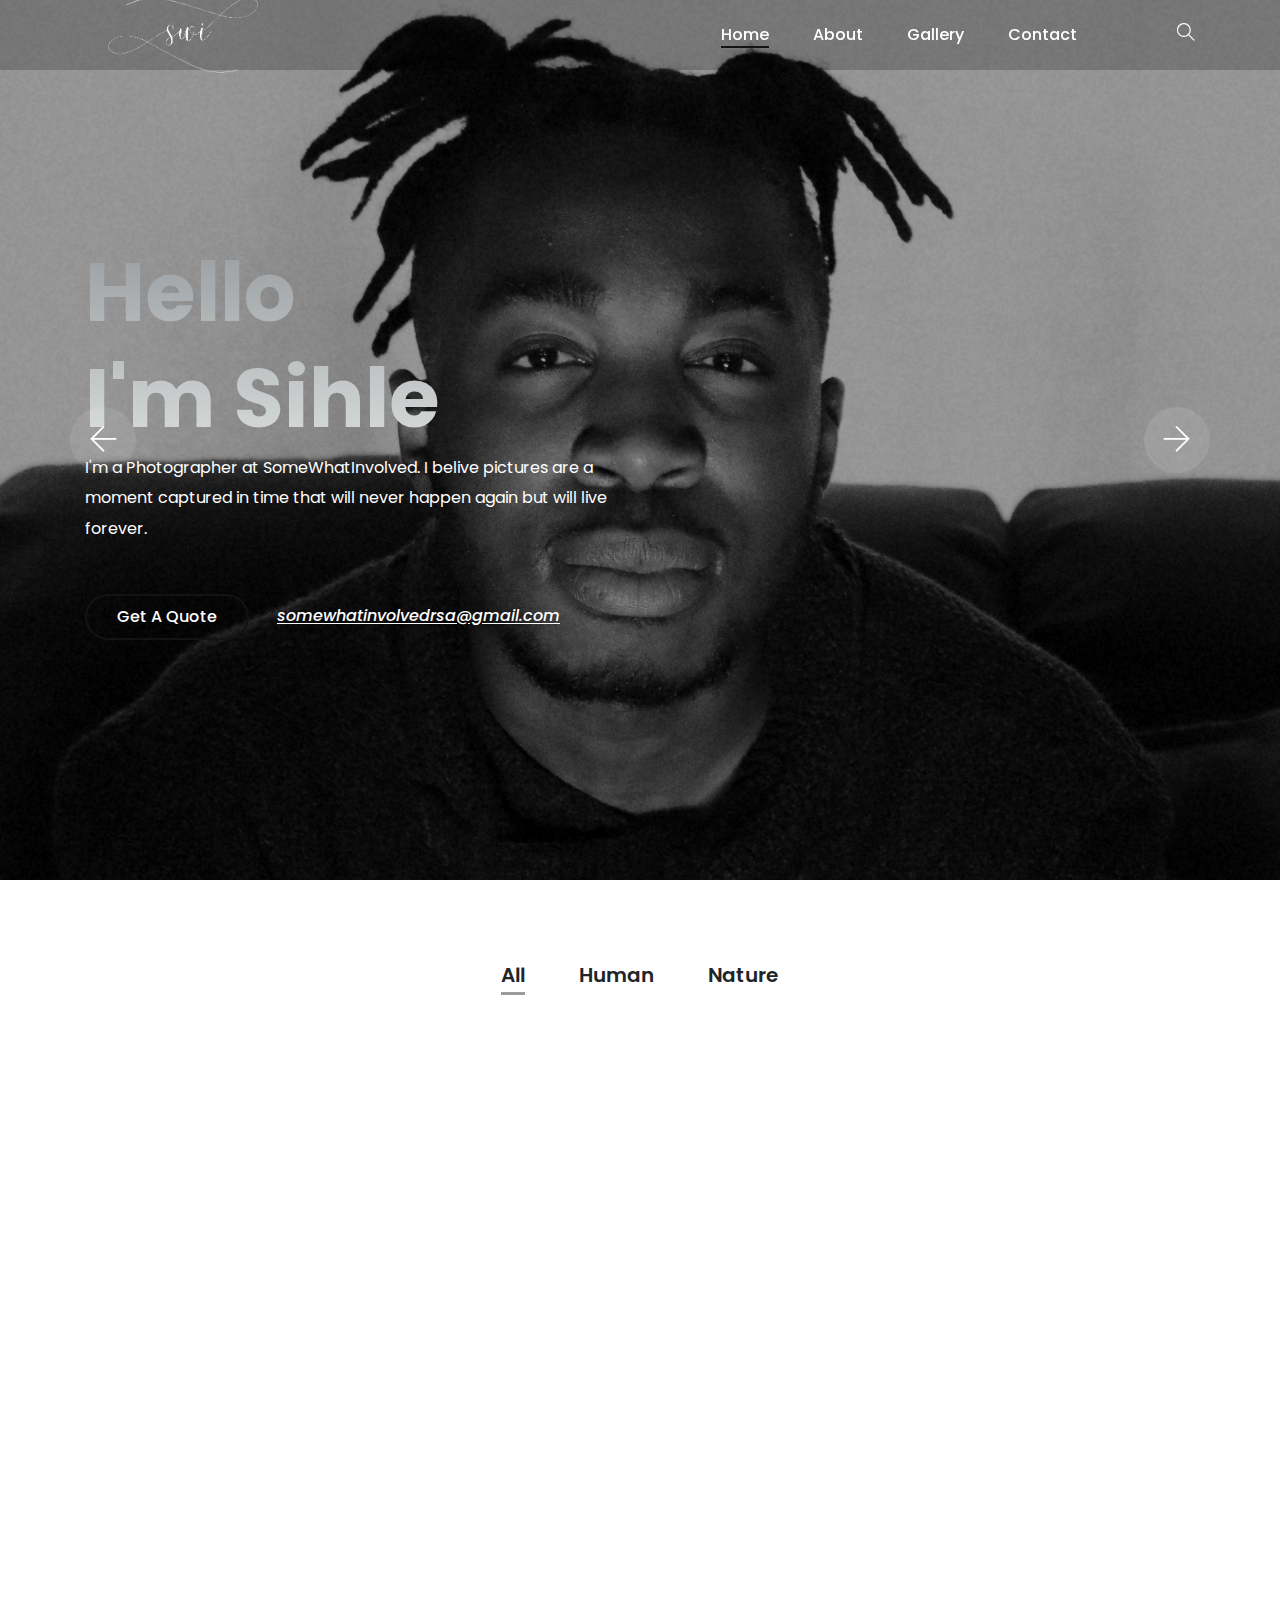
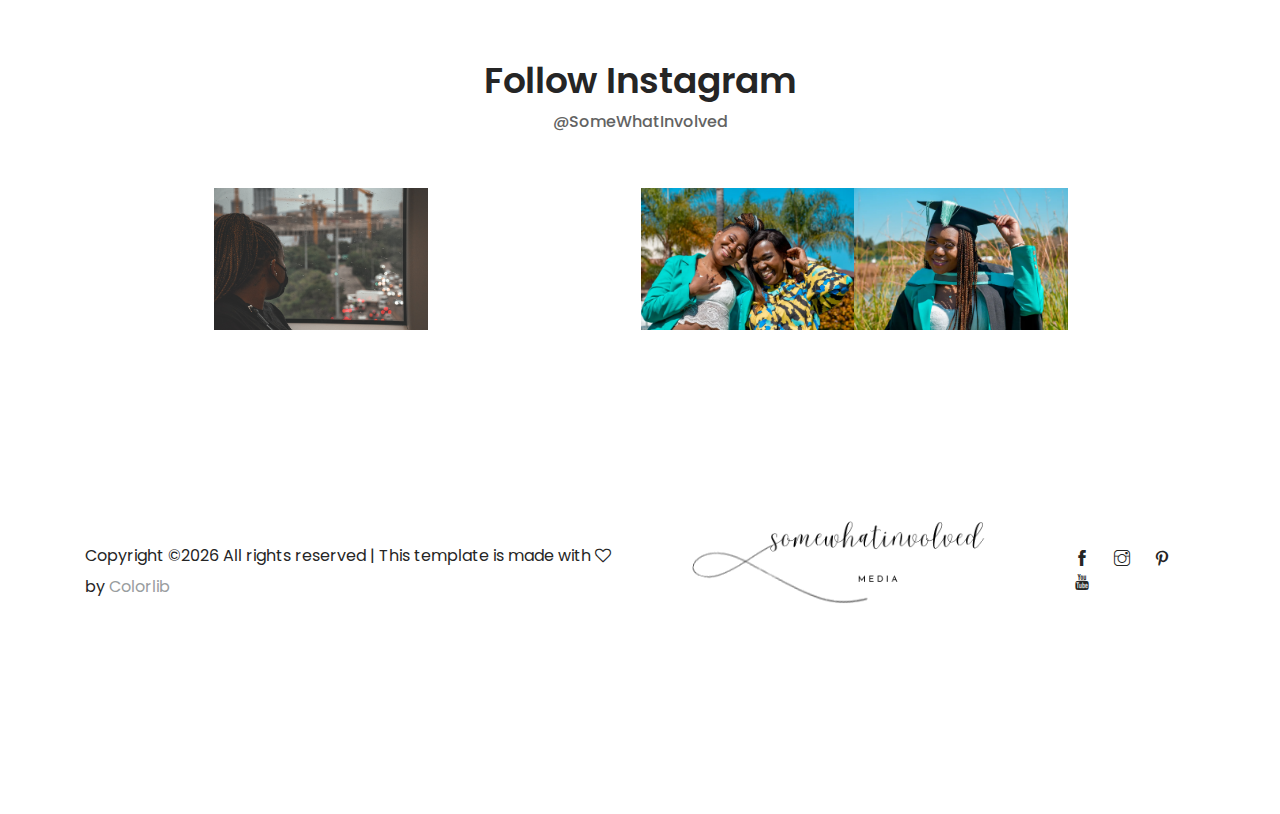
==== index.html @ de20c4cd "First Commit" ====
<!DOCTYPE html>
<html lang="en">

<head>
    <meta charset="UTF-8">
    <meta name="description" content="">
    <meta http-equiv="X-UA-Compatible" content="IE=edge">
    <meta name="viewport" content="width=device-width, initial-scale=1, shrink-to-fit=no">

    <!-- Title -->
    <title>SomeWhatInvolved - Photography</title>

    <!-- Favicon -->
    <link rel="icon" href="./img/core-img/favicon.png">

    <!-- Stylesheet -->
    <link rel="stylesheet" href="style.css">

</head>

<body>
    <!-- Preloader -->
    <div id="preloader">
        <div class="loader"></div>
    </div>
    <!-- /Preloader -->

    <!-- Top Search Form Area -->
    <div class="top-search-area">
        <div class="modal fade" id="searchModal" tabindex="-1" role="dialog" aria-hidden="true">
            <div class="modal-dialog modal-dialog-centered" role="document">
                <div class="modal-content">
                    <div class="modal-body">
                        <!-- Close -->
                        <button type="button" class="btn close-btn" data-dismiss="modal"><i class="ti-close"></i></button>
                        <!-- Form -->
                        <form action="index.html" method="post" >
                            <input type="search" name="top-search-bar" class="form-control" placeholder="Search and hit enter...">
                            <button type="submit" style="background:#999DA0;">Search</button>
                        </form>
                    </div>
                </div>
            </div>
        </div>
    </div>

    <!-- Header Area Start -->
    <header class="header-area">
        <!-- Main Header Start -->
        <div class="main-header-area">
            <div class="classy-nav-container breakpoint-off">
                <div class="container">
                    <!-- Classy Menu -->
                    <nav class="classy-navbar justify-content-between" id="alimeNav">

                        <!-- Logo -->
                        <a class="nav-brand" href="./index.html"><img src="./img/core-img/logo.png" alt="" style="max-width: 200px;"></a>

                        <!-- Navbar Toggler -->
                        <div class="classy-navbar-toggler">
                            <span class="navbarToggler"><span></span><span></span><span></span></span>
                        </div>

                        <!-- Menu -->
                        <div class="classy-menu">
                            <!-- Menu Close Button -->
                            <div class="classycloseIcon">
                                <div class="cross-wrap"><span class="top"></span><span class="bottom"></span></div>
                            </div>
                            <!-- Nav Start -->
                            <div class="classynav">
                                <ul id="nav">
                                    <li class="active"><a href="./index.html">Home</a></li>
                                    <li><a href="./about.html">About</a></li>
                                    <li><a href="./gallery.html">Gallery</a></li>
                                    <li><a href="./contact.html">Contact</a></li>
                                </ul>

                                <!-- Search Icon -->
                                <div class="search-icon" data-toggle="modal" data-target="#searchModal"><i class="ti-search"></i></div>
                            </div>
                            <!-- Nav End -->
                        </div>
                    </nav>
                </div>
            </div>
        </div>
    </header>
    <!-- Header Area End -->

    <!-- Welcome Area Start -->
    <section class="welcome-area">
        <div class="welcome-slides owl-carousel">
            <!-- Single Slide -->
            <div class="single-welcome-slide bg-img bg-overlay" style="background-image: url(img/bg-img/1.jpg);">
                <div class="container h-100">
                    <div class="row h-100 align-items-center">
                        <!-- Welcome Text -->
                        <div class="col-12 col-lg-8 col-xl-6">
                            <div class="welcome-text">
                                <h2 data-animation="bounceInDown" data-delay="900ms">Hello <br>I'm Sihle</h2>
                                <p data-animation="bounceInDown" data-delay="500ms">I'm a Photographer at SomeWhatInvolved. I belive pictures are a moment captured in time that will never happen again but will live forever.</p>
                                <div class="hero-btn-group" data-animation="bounceInDown" data-delay="100ms">
                                    <a href="./contact.html" class="btn alime-btn mb-3 mb-sm-0 mr-4">Get a Quote</a>
                                    <a class="hero-mail-contact" href="somewhatinvolvedrsa@gmail.com">somewhatinvolvedrsa@gmail.com</a>
                                </div>
                            </div>
                        </div>
                    </div>
                </div>
            </div>

            <!-- Single Slide -->
            <div class="single-welcome-slide bg-img bg-overlay" style="background-image: url(img/bg-img/70.jpg);">
                <div class="container h-100">
                    <div class="row h-100 align-items-center">
                        <!-- Welcome Text -->
                        <div class="col-12 col-lg-8 col-xl-6">
                            <div class="welcome-text">
                                <h2 data-animation="bounceInDown" data-delay="900ms">Hello <br>I'm Lwazi</h2>
                                <p data-animation="bounceInDown" data-delay="500ms">I'm a Content Director at SomeWhatInvolved. I am passionate about storytelling and belive in the power of content to connect and inspire.</p>
                                <div class="hero-btn-group" data-animation="bounceInDown" data-delay="100ms">
                                    <a href="./contact.html" class="btn alime-btn mb-3 mb-sm-0 mr-4">Get a Quote</a>
                                    <a class="hero-mail-contact" href="somewhatinvolvedrsa@gmail.com">somewhatinvolvedrsa@gmail.com</a>
                                </div>
                            </div>
                        </div>
                    </div>
                </div>
            </div>
        </div>
    </section>
    <!-- Welcome Area End -->

    <!-- Gallery Area Start -->
    <div class="alime-portfolio-area section-padding-80 clearfix">
        <div class="container-fluid">
            <div class="row">
                <div class="col-12">
                    <!-- Projects Menu -->
                    <div class="alime-projects-menu">
                        <div class="portfolio-menu text-center">
                            <button class="btn active" data-filter="*">All</button>
                            <button class="btn" data-filter=".human">Human</button>
                            <button class="btn" data-filter=".nature">Nature</button>
                        </div>
                    </div>
                </div>
            </div>

            <div class="row alime-portfolio">
                <!-- Single Gallery Item -->
                <div class="col-12 col-sm-6 col-lg-3 single_gallery_item nature mb-30 wow fadeInUp" data-wow-delay="100ms">
                    <div class="single-portfolio-content">
                        <img src="img/bg-img/3.jpg" alt="">
                        <div class="hover-content">
                            <a href="img/bg-img/3.jpg" class="portfolio-img">+</a>
                        </div>
                    </div>
                </div>

                <!-- Single Gallery Item -->
                <div class="col-12 col-sm-6 col-lg-3 single_gallery_item video human mb-30 wow fadeInUp" data-wow-delay="300ms">
                    <div class="single-portfolio-content">
                        <img src="img/bg-img/4.jpg" alt="">
                        <div class="hover-content">
                            <a href="img/bg-img/4.jpg" class="portfolio-img">+</a>
                        </div>
                    </div>
                </div>

                <!-- Single Gallery Item -->
                <div class="col-12 col-sm-6 col-lg-3 single_gallery_item human mb-30 wow fadeInUp" data-wow-delay="500ms">
                    <div class="single-portfolio-content">
                        <img src="img/bg-img/5.jpg" alt="">
                        <div class="hover-content">
                            <a href="img/bg-img/5.jpg" class="portfolio-img">+</a>
                        </div>
                    </div>
                </div>

                <!-- Single Gallery Item -->
                <div class="col-12 col-sm-6 col-lg-3 single_gallery_item human mb-30 wow fadeInUp" data-wow-delay="700ms">
                    <div class="single-portfolio-content">
                        <img src="img/bg-img/6.jpg" alt="">
                        <div class="hover-content">
                            <a href="img/bg-img/6.jpg" class="portfolio-img">+</a>
                        </div>
                    </div>
                </div>

                <!-- Single Gallery Item -->
                <div class="col-12 col-sm-6 col-lg-3 single_gallery_item human mb-30 wow fadeInUp" data-wow-delay="100ms">
                    <div class="single-portfolio-content">
                        <img src="img/bg-img/7.jpg" alt="">
                        <div class="hover-content">
                            <a href="img/bg-img/7.jpg" class="portfolio-img">+</a>
                        </div>
                    </div>
                </div>

                <!-- Single Gallery Item -->
                <div class="col-12 col-sm-6 col-lg-3 single_gallery_item nature mb-30 wow fadeInUp" data-wow-delay="300ms">
                    <div class="single-portfolio-content">
                        <img src="img/bg-img/8.jpg" alt="">
                        <div class="hover-content">
                            <a href="img/bg-img/8.jpg" class="portfolio-img">+</a>
                        </div>
                    </div>
                </div>

                <!-- Single Gallery Item -->
                <div class="col-12 col-sm-6 col-lg-3 single_gallery_item human mb-30 wow fadeInUp" data-wow-delay="500ms">
                    <div class="single-portfolio-content">
                        <img src="img/bg-img/10.jpg" alt="">
                        <div class="hover-content">
                            <a href="img/bg-img/10.jpg" class="portfolio-img">+</a>
                        </div>
                    </div>
                </div>

                <!-- Single Gallery Item -->
                <div class="col-12 col-sm-6 col-lg-3 single_gallery_item human mb-30 wow fadeInUp" data-wow-delay="700ms">
                    <div class="single-portfolio-content">
                        <img src="img/bg-img/36.jpg" alt="">
                        <div class="hover-content">
                            <a href="img/bg-img/36.jpg" class="portfolio-img">+</a>
                        </div>
                    </div>
                </div>

                <!-- Single Gallery Item -->
                <div class="col-12 col-sm-6 col-lg-6 single_gallery_item human mb-30 wow fadeInUp" data-wow-delay="100ms">
                    <div class="single-portfolio-content">
                        <img src="img/bg-img/28.jpg" alt="">
                        <div class="hover-content">
                            <a href="img/bg-img/28.jpg" class="portfolio-img">+</a>
                        </div>
                    </div>
                </div>

                <!-- Single Gallery Item -->
                <div class="col-12 col-sm-6 col-lg-3 single_gallery_item human nature mb-30 wow fadeInUp" data-wow-delay="300ms">
                    <div class="single-portfolio-content">
                        <img src="img/bg-img/37.jpg" alt="">
                        <div class="hover-content">
                            <a href="img/bg-img/37.jpg" class="portfolio-img">+</a>
                        </div>
                    </div>
                </div>

                <!-- Single Gallery Item -->
                <div class="col-12 col-sm-6 col-lg-3 single_gallery_item human mb-30 wow fadeInUp" data-wow-delay="500ms">
                    <div class="single-portfolio-content">
                        <img src="img/bg-img/18.jpg" alt="">
                        <div class="hover-content">
                            <a href="img/bg-img/18.jpg" class="portfolio-img">+</a>
                        </div>
                    </div>
                </div>

                <!-- Single Gallery Item -->
                <div class="col-12 col-sm-6 col-lg-3 single_gallery_item nature human mb-30 wow fadeInUp" data-wow-delay="700ms">
                    <div class="single-portfolio-content">
                        <img src="img/bg-img/9.jpg" alt="">
                        <div class="hover-content">
                            <a href="img/bg-img/9.jpg" class="portfolio-img">+</a>
                        </div>
                    </div>
                </div>
            </div>

            <div class="row">
                <div class="col-12 text-center wow fadeInUp" data-wow-delay="700ms">
                    <a href="./gallery.html" class="btn alime-btn btn-2 mt-15">View More</a>
                </div>
            </div>
        </div>
    </div>
    <!-- Gallery Area End -->

    <!-- Follow Area Start -->
    <section class="follow-area clearfix">
        <div class="container">
            <div class="row">
                <div class="col-12">
                    <div class="section-heading text-center">
                        <h2>Follow Instagram</h2>
                        <p><a herf="https://www.instagram.com/somewhatinvolved/">@SomeWhatInvolved</a></p>
                    </div>
                </div>
            </div>
        </div>

        <!-- Instagram Feed Area -->
        <div class="instragram-feed-area owl-carousel">
            <!-- Single Instagram Item -->
            <div class="single-instagram-item">
                <img src="img/bg-img/11.jpg" alt="">
                <div class="instagram-hover-content text-center d-flex align-items-center justify-content-center">
                    <a href="https://www.instagram.com/somewhatinvolved/">
                        <i class="ti-instagram" aria-hidden="true"></i>
                        <span>SomeWhatInvolved</span>
                    </a>
                </div>
            </div>
            <!-- Single Instagram Item -->
            <div class="single-instagram-item">
                <img src="img/bg-img/12.jpg" alt="">
                <div class="instagram-hover-content text-center d-flex align-items-center justify-content-center">
                    <a href="https://www.instagram.com/somewhatinvolved/">
                        <i class="ti-instagram" aria-hidden="true"></i>
                        <span>SomeWhatInvolved</span>
                    </a>
                </div>
            </div>
            <!-- Single Instagram Item -->
            <div class="single-instagram-item">
                <img src="img/bg-img/5.jpg" alt="">
                <div class="instagram-hover-content text-center d-flex align-items-center justify-content-center">
                    <a href="https://www.instagram.com/somewhatinvolved/">
                        <i class="ti-instagram" aria-hidden="true"></i>
                        <span>SomeWhatInvolved</span>
                    </a>
                </div>
            </div>
            <!-- Single Instagram Item -->
            <div class="single-instagram-item">
                <img src="img/bg-img/14.jpg" alt="">
                <div class="instagram-hover-content text-center d-flex align-items-center justify-content-center">
                    <a href="https://www.instagram.com/somewhatinvolved/">
                        <i class="ti-instagram" aria-hidden="true"></i>
                        <span>SomeWhatInvolved</span>
                    </a>
                </div>
            </div>
            <!-- Single Instagram Item -->
            <div class="single-instagram-item">
                <img src="img/bg-img/19.jpg" alt="">
                <div class="instagram-hover-content text-center d-flex align-items-center justify-content-center">
                    <a href="https://www.instagram.com/somewhatinvolved/">
                        <i class="ti-instagram" aria-hidden="true"></i>
                        <span>SomeWhatInvolved</span>
                    </a>
                </div>
            </div>
            <!-- Single Instagram Item -->
            <div class="single-instagram-item">
                <img src="img/bg-img/16.jpg" alt="">
                <div class="instagram-hover-content text-center d-flex align-items-center justify-content-center">
                    <a href="https://www.instagram.com/somewhatinvolved/">
                        <i class="ti-instagram" aria-hidden="true"></i>
                        <span>SomeWhatInvolved</span>
                    </a>
                </div>
            </div>
        </div>
    </section>
    <!-- Follow Area End -->

    <!-- Footer Area Start -->
    <footer class="footer-area">
        <div class="container">
            <div class="row">
                <div class="col-12">
                    <div class="footer-content d-flex align-items-center justify-content-between">
                        <!-- Copywrite Text -->
                        <div class="copywrite-text">
                            <p><!-- Link back to Colorlib can't be removed. Template is licensed under CC BY 3.0. -->
Copyright &copy;<script>document.write(new Date().getFullYear());</script> All rights reserved | This template is made with <i class="fa fa-heart-o" aria-hidden="true"></i> by <a href="https://colorlib.com" target="_blank">Colorlib</a>
<!-- Link back to Colorlib can't be removed. Template is licensed under CC BY 3.0. --></p>
                        </div>
                        <!-- Footer Logo -->
                        <div class="footer-logo">
                            <a href="#"><img src="img/core-img/logo2.png" alt="somewhatinvolved"></a>
                        </div>
                        <!-- Social Info -->
                        <div class="social-info">
                            <a href="https://www.facebook.com/profile.php?id=100085592220195"><i class="ti-facebook" aria-hidden="true"></i></a>
                            <a href="https://www.instagram.com/somewhatinvolved/"><i class="ti-instagram" aria-hidden="true"></i></a>
                            <a href="https://za.pinterest.com/Somewhatinvolved/"><i class="ti-pinterest" aria-hidden="true"></i></a>
                            <a href="https://www.youtube.com/channel/UCDwUDgMZnYCBaGPcHZrhSwA"><i class="ti-youtube" aria-hidden="true"></i></a>
                        </div>
                    </div>
                </div>
            </div>
        </div>
    </footer>
    <!-- Footer Area End -->

    <!-- **** All JS Files ***** -->
    <!-- jQuery 2.2.4 -->
    <script src="js/jquery.min.js"></script>
    <!-- Popper -->
    <script src="js/popper.min.js"></script>
    <!-- Bootstrap -->
    <script src="js/bootstrap.min.js"></script>
    <!-- All Plugins -->
    <script src="js/alime.bundle.js"></script>
    <!-- Active -->
    <script src="js/default-assets/active.js"></script>

</body>

</html>
---- style.css ----
/* ------------------------------------------
[Master Stylesheet]

Template Name: Alime - Photography HTML Template
Template Author: Colorlib
Template Author URL: http://colorlib.com
Version: 1.0.0
Last Update: Feb 22, 2019


[Tables of CSS Content]

+ body

    - 01.0 Reboot CSS
    - 02.0 Spacing CSS
    - 03.0 Preloader CSS
    - 04.0 Heading CSS
    - 05.0 Backtotop CSS
    - 06.0 Buttons CSS
    - 07.0 Header CSS
    - 08.0 Hero CSS
    - 09.0 Footer CSS
    - 10.0 Follow CSS
    - 11.0 About CSS
    - 12.0 Breadcrumb CSS
    - 13.0 Blog CSS
    - 14.0 Team CSS
    - 15.0 Gallery CSS
    - 16.0 Contact CSS

--------------------------------------------- */
/* Import Fonts & All CSS */
@import url("https://fonts.googleapis.com/css?family=Poppins:100,200,300,400,500,600,700");
@import url(css/bootstrap.min.css);
@import url(css/animate.css);
@import url(css/default-assets/classy-nav.css);
@import url(css/owl.carousel.min.css);
@import url(css/magnific-popup.css);
@import url(css/font-awesome.min.css);
@import url(css/default-assets/themify-icons.css);
@import url(css/style.css);
/* :: 01.0 Reboot CSS */
* {
  margin: 0;
  padding: 0; }

body {
  font-family: "Poppins", sans-serif;
  font-weight: 400;
  font-size: 16px;
  position: relative;
  z-index: auto; }

h1,
h2,
h3,
h4,
h5,
h6 {
  font-family: "Poppins", sans-serif;
  color: #252525;
  line-height: 1.3;
  font-weight: 600; }

a,
a:active,
a:focus,
a:hover {
  color: #252525;
  text-decoration: none;
  -webkit-transition-duration: 500ms;
  -o-transition-duration: 500ms;
  transition-duration: 500ms;
  outline: none;
  font-weight: 500; }

li {
  list-style: none; }

p {
  line-height: 1.9;
  color: #636363;
  font-size: 16px;
  font-weight: 400; }

img {
  width: 100%;
  height: auto; }

ul {
  margin: 0;
  padding: 0; }
  ul li {
    margin: 0;
    padding: 0; }

.bg-overlay {
  position: relative;
  z-index: 1; }
  .bg-overlay::after {
    position: absolute;
    content: "";
    height: 100%;
    width: 100%;
    top: 0;
    left: 0;
    z-index: -1;
    background-color: rgba(0, 0, 0, 0.4); }

.bg-img {
  background-position: center center !important;
  background-size: cover !important;
  background-repeat: no-repeat !important; }

.jarallax {
  position: relative;
  z-index: 0; }
  .jarallax > .jarallax-img {
    position: absolute;
    object-fit: cover;
    font-family: 'object-fit: cover';
    top: 0;
    left: 0;
    width: 100%;
    height: 100%;
    z-index: -1; }

.mfp-image-holder .mfp-close,
.mfp-iframe-holder .mfp-close {
  position: fixed;
  z-index: 100;
  color: #ffffff;
  right: 20px;
  text-align: center;
  padding-right: 0;
  width: 100%;
  top: 20px;
  width: 30px;
  background: #999da0;
  height: 30px;
  line-height: 30px; }

img.mfp-img {
  -webkit-box-shadow: 0 2px 40px 8px rgba(15, 15, 15, 0.15);
  box-shadow: 0 2px 40px 8px rgba(15, 15, 15, 0.15); }

button.mfp-close,
button.mfp-arrow {
  background: #999da0; }

.mfp-bottom-bar {
  display: none !important; }

.mfp-bg {
  background-color: #000000; }

.bg-transparent {
  background-color: transparent !important; }

.bg-gray {
  background-color: #f7f7f7 !important; }

textarea:focus,
input:focus {
  outline: none; }

textarea:invalid,
input:invalid,
textarea:required,
input:required {
  box-shadow: none !important; }

.border {
  border-color: #ebebeb; }

.mfp-arrow-left::after {
  border-right-color: transparent; }

.mfp-arrow-left::before {
  border-right-color: #ffffff; }

.mfp-arrow-right::after {
  border-left-color: transparent; }

.mfp-arrow-right::before {
  border-left-color: #ffffff; }

/* :: 02.0 Spacing CSS */
.mt-15 {
  margin-top: 15px; }

.mt-30 {
  margin-top: 30px; }

.mt-40 {
  margin-top: 40px; }

.mt-50 {
  margin-top: 50px; }

.mt-70 {
  margin-top: 70px; }

.mt-80 {
  margin-top: 80px; }

.mt-100 {
  margin-top: 100px; }

.mt-150 {
  margin-top: 150px; }

.mr-15 {
  margin-right: 15px; }

.mr-30 {
  margin-right: 30px; }

.mr-50 {
  margin-right: 50px; }

.mr-100 {
  margin-right: 100px; }

.mb-10 {
  margin-bottom: 10px; }

.mb-15 {
  margin-bottom: 15px; }

.mb-30 {
  margin-bottom: 30px; }

.mb-40 {
  margin-bottom: 40px; }

.mb-50 {
  margin-bottom: 50px; }

.mb-60 {
  margin-bottom: 60px; }

.mb-70 {
  margin-bottom: 70px; }

.mb-80 {
  margin-bottom: 80px; }

.mb-100 {
  margin-bottom: 100px; }

.ml-15 {
  margin-left: 15px; }

.ml-30 {
  margin-left: 30px; }

.ml-50 {
  margin-left: 50px; }

.ml-100 {
  margin-left: 100px; }

.pt-50 {
  padding-top: 50px !important; }

.section-padding-80 {
  padding-top: 80px;
  padding-bottom: 80px; }

.section-padding-0-80 {
  padding-top: 0;
  padding-bottom: 80px; }

.section-padding-80-0 {
  padding-top: 80px;
  padding-bottom: 0; }

.section-padding-80-50 {
  padding-top: 80px;
  padding-bottom: 50px; }

.section-padding-100 {
  padding-top: 100px;
  padding-bottom: 100px; }

.section-padding-0-100 {
  padding-top: 0;
  padding-bottom: 100px; }

.section-padding-100-0 {
  padding-top: 100px;
  padding-bottom: 0; }

/* :: 3.0 Preloader CSS */
#preloader {
  position: fixed;
  width: 100%;
  height: 100%;
  z-index: 9999999;
  top: 0;
  left: 0;
  background-color: #ffffff;
  display: -webkit-box;
  display: -ms-flexbox;
  display: flex;
  -webkit-box-align: center;
  -ms-flex-align: center;
  align-items: center;
  -webkit-box-pack: center;
  -ms-flex-pack: center;
  justify-content: center;
  overflow: hidden; }

.loader,
.loader:before,
.loader:after {
  border-radius: 50%;
  width: 2.5em;
  height: 2.5em;
  -webkit-animation-fill-mode: both;
  animation-fill-mode: both;
  -webkit-animation: load7 1.8s infinite ease-in-out;
  animation: load7 1.8s infinite ease-in-out; }

.loader {
  margin-top: -20px;
  color: #999da0;
  font-size: 6px;
  position: relative;
  -webkit-transform: translateZ(0);
  -ms-transform: translateZ(0);
  transform: translateZ(0);
  -webkit-animation-delay: -0.16s;
  animation-delay: -0.16s; }

.loader:before,
.loader:after {
  content: '';
  position: absolute;
  top: 0; }

.loader:before {
  left: -3.5em;
  -webkit-animation-delay: -0.32s;
  animation-delay: -0.32s; }

.loader:after {
  left: 3.5em; }

@-webkit-keyframes load7 {
  0%,
    80%,
    100% {
    box-shadow: 0 2.5em 0 -1.3em; }
  40% {
    box-shadow: 0 2.5em 0 0; } }
@keyframes load7 {
  0%,
    80%,
    100% {
    box-shadow: 0 2.5em 0 -1.3em; }
  40% {
    box-shadow: 0 2.5em 0 0; } }
/* :: 4.0 Heading CSS */
.section-heading {
  position: relative;
  z-index: 1;
  margin-bottom: 50px; }
  .section-heading h2 {
    font-size: 36px;
    text-transform: capitalize;
    margin-bottom: 5px;
    display: block;
    line-height: 1.2; }
    @media only screen and (max-width: 767px) {
      .section-heading h2 {
        font-size: 24px; } }
  .section-heading p {
    margin-bottom: 0; }
  .section-heading.white p,
  .section-heading.white h2 {
    color: #ffffff; }

/* :: 5.0 Backtotop CSS */
#scrollUp {
  position: fixed;
  right: 40px;
  font-size: 20px;
  line-height: 40px;
  width: 40px;
  height: 40px;
  bottom: 40px;
  background-color: #999da0;
  color: #ffffff;
  text-align: center;
  -webkit-transition-duration: 500ms;
  -o-transition-duration: 500ms;
  transition-duration: 500ms;
  border-radius: 50%;
  -webkit-box-shadow: 0 2px 40px 8px rgba(15, 15, 15, 0.15);
  box-shadow: 0 2px 40px 8px rgba(15, 15, 15, 0.15);
  z-index: 15962536; }
  @media only screen and (max-width: 767px) {
    #scrollUp {
      right: 20px;
      bottom: 20px; } }
  #scrollUp:focus, #scrollUp:hover {
    background-color: #000000;
    color: #ffffff; }

/* :: 6.0 Buttons CSS */
.btn:focus {
  box-shadow: none; }

.alime-btn {
  position: relative;
  z-index: 1;
  min-width: 160px;
  height: 46px;
  line-height: 42px;
  font-size: 16px;
  font-weight: 500;
  display: inline-block;
  padding: 0 30px;
  text-align: center;
  text-transform: capitalize;
  background-color: transparent;
  color: #ffffff;
  border: 2px solid #131313;
  border-radius: 60px;
  -webkit-transition-duration: 500ms;
  -o-transition-duration: 500ms;
  transition-duration: 500ms; }
  .alime-btn.btn-2 {
    color: #252525; }
  .alime-btn:focus, .alime-btn:hover {
    font-weight: 500;
    -webkit-box-shadow: 0 2px 40px 8px rgba(15, 15, 15, 0.15);
    box-shadow: 0 2px 40px 8px rgba(15, 15, 15, 0.15);
    background-color: #999DA0;
    color: #ffffff; }

.badges-btn {
  background-color: #ebebeb;
  padding: 5px 15px;
  display: inline-block;
  color: #636363;
  font-size: 12px;
  font-weight: 500;
  text-transform: uppercase;
  border-radius: 2px;
  -webkit-transition-duration: 500ms;
  -o-transition-duration: 500ms;
  transition-duration: 500ms;
  letter-spacing: 1px; }
  .badges-btn:hover, .badges-btn:focus {
    background-color: #999da0;
    color: #ffffff;
    font-weight: 500; }

/* :: 7.0 Header CSS */
.header-area {
  position: fixed;
  z-index: 100;
  width: 100%;
  -webkit-transition-duration: 500ms;
  -o-transition-duration: 500ms;
  transition-duration: 500ms;
  background-color: transparent; }
  .header-area .search-icon {
    position: relative;
    z-index: 1;
    margin-left: 80px; }
    .header-area .search-icon i {
      font-size: 18px;
      color: #ffffff;
      cursor: pointer; }

.top-search-area .modal {
  background-color: rgba(0, 0, 0, 0.7); }
.top-search-area .modal-content .modal-body {
  padding: 50px; }
  .top-search-area .modal-content .modal-body button.close-btn {
    position: absolute;
    top: 15px;
    right: 15px;
    z-index: 10;
    font-size: 14px; }
    .top-search-area .modal-content .modal-body button.close-btn.btn {
      padding: 0;
      background-color: transparent; }
.top-search-area form {
  width: 100%;
  position: relative;
  z-index: 1; }
  .top-search-area form input {
    width: 100%;
    height: 50px;
    border: none;
    -webkit-box-shadow: 0 0 30px 15px rgba(0, 0, 0, 0.08);
    box-shadow: 0 0 30px 15px rgba(0, 0, 0, 0.08);
    border-radius: 6px;
    font-size: 12px;
    font-style: italic;
    padding: 0 20px; }
    .top-search-area form input:focus {
      -webkit-box-shadow: 0 0 30px 15px rgba(0, 0, 0, 0.08);
      box-shadow: 0 0 30px 15px rgba(0, 0, 0, 0.08); }
  .top-search-area form button {
    position: absolute;
    width: 100px;
    height: 50px;
    top: 0;
    right: 0;
    z-index: 10;
    border-radius: 0 6px 6px 0;
    border: none;
    background-color: #999da0;
    font-weight: 600;
    font-size: 14px;
    text-transform: uppercase;
    text-align: center;
    color: #ffffff;
    cursor: pointer; }

.classy-nav-container {
  background-color: transparent;
  padding: 0; }
  .classy-nav-container .classy-navbar {
    -webkit-transition-duration: 500ms;
    -o-transition-duration: 500ms;
    transition-duration: 500ms;
    height: 70px;
    padding: 0; }
    @media only screen and (max-width: 767px) {
      .classy-nav-container .classy-navbar .nav-brand {
        max-width: 90px;
        margin-right: 15px; } }
    .classy-nav-container .classy-navbar .classynav ul li a {
      font-size: 16px;
      text-transform: capitalize;
      color: #ffffff;
      font-weight: 500;
      padding: 0 20px; }
      .classy-nav-container .classy-navbar .classynav ul li a:hover, .classy-nav-container .classy-navbar .classynav ul li a:focus {
        color: #999DA0; }
      @media only screen and (min-width: 992px) and (max-width: 1199px) {
        .classy-nav-container .classy-navbar .classynav ul li a {
          font-size: 14px; } }
      @media only screen and (min-width: 768px) and (max-width: 991px) {
        .classy-nav-container .classy-navbar .classynav ul li a {
          font-size: 14px;
          color: #252525; }
          .classy-nav-container .classy-navbar .classynav ul li a:hover, .classy-nav-container .classy-navbar .classynav ul li a:focus {
            color: #999da0; } }
      @media only screen and (max-width: 767px) {
        .classy-nav-container .classy-navbar .classynav ul li a {
          font-size: 14px;
          color: #252525; }
          .classy-nav-container .classy-navbar .classynav ul li a:hover, .classy-nav-container .classy-navbar .classynav ul li a:focus {
            color: #999da0; } }
    .classy-nav-container .classy-navbar .classynav ul li.cn-dropdown-item ul li a, .classy-nav-container .classy-navbar .classynav ul li.megamenu-item ul li a {
      font-size: 14px;
      text-transform: capitalize;
      height: 42px;
      line-height: 42px;
      padding: 0 30px;
      color: #252525; }
      .classy-nav-container .classy-navbar .classynav ul li.cn-dropdown-item ul li a:focus, .classy-nav-container .classy-navbar .classynav ul li.cn-dropdown-item ul li a:hover, .classy-nav-container .classy-navbar .classynav ul li.megamenu-item ul li a:focus, .classy-nav-container .classy-navbar .classynav ul li.megamenu-item ul li a:hover {
        color: #999DA0; }

.classynav ul li.active a {
  position: relative;
  z-index: 1; }
  .classynav ul li.active a::before {
    width: calc(100% - 40px);
    height: 2px;
    background-color: #131313;
    position: absolute;
    bottom: 7px;
    left: 0;
    z-index: 1;
    content: '';
    left: 50%;
    transform: translateX(-50%); }
    @media only screen and (min-width: 768px) and (max-width: 991px) {
      .classynav ul li.active a::before {
        display: none; } }
    @media only screen and (max-width: 767px) {
      .classynav ul li.active a::before {
        display: none; } }

.classynav ul li.has-down > a::after,
.classynav ul li.has-down.active > a::after,
.classynav ul li.megamenu-item > a::after {
  color: #999da0; }

.breakpoint-off .classynav ul li .dropdown,
.breakpoint-off .classynav ul li .megamenu {
  width: 210px;
  -webkit-box-shadow: 0 2px 40px 8px rgba(15, 15, 15, 0.15);
  box-shadow: 0 2px 40px 8px rgba(15, 15, 15, 0.15);
  border-radius: 6px; }

.breakpoint-off .classynav ul li .megamenu {
  width: 100%; }

.classy-navbar-toggler .navbarToggler span {
  background-color: #252525; }

.main-header-area {
  position: relative;
  z-index: 1;
  background-color: transparent;
  -webkit-transition-duration: 500ms;
  -o-transition-duration: 500ms;
  transition-duration: 500ms;
  height: 70px;
  background-color: rgba(0, 0, 0, 0.2); }
  .main-header-area.sticky {
    background-color: #000000; }

.classy-navbar-toggler .navbarToggler span {
  background-color: #ffffff; }

/* :: 8.0 Hero CSS */
.welcome-area {
  position: relative;
  z-index: 1; }

.welcome-slides {
  position: relative;
  z-index: 1;
  overflow: hidden; }
  .welcome-slides .owl-prev,
  .welcome-slides .owl-next {
    -webkit-transition-duration: 500ms;
    -o-transition-duration: 500ms;
    transition-duration: 500ms;
    width: 66px;
    height: 66px;
    border-radius: 50%;
    background-color: rgba(255, 255, 255, 0.1);
    position: absolute;
    top: 50%;
    left: 70px;
    margin-top: -33px;
    z-index: 10;
    text-align: center;
    line-height: 70px;
    color: #ffffff;
    font-size: 30px; }
    .welcome-slides .owl-prev:hover, .welcome-slides .owl-prev:focus,
    .welcome-slides .owl-next:hover,
    .welcome-slides .owl-next:focus {
      background-color: #999da0; }
    @media only screen and (min-width: 768px) and (max-width: 991px) {
      .welcome-slides .owl-prev,
      .welcome-slides .owl-next {
        left: 30px; } }
    @media only screen and (max-width: 767px) {
      .welcome-slides .owl-prev,
      .welcome-slides .owl-next {
        width: 40px;
        left: 15px;
        height: 40px;
        font-size: 18px;
        line-height: 44px; } }
  .welcome-slides .owl-next {
    left: auto;
    right: 70px; }
    @media only screen and (min-width: 768px) and (max-width: 991px) {
      .welcome-slides .owl-next {
        right: 30px; } }
    @media only screen and (max-width: 767px) {
      .welcome-slides .owl-next {
        right: 15px; } }

.single-welcome-slide {
  position: relative;
  z-index: 2;
  width: 100%;
  height: 880px;
  background-color: #999da0; }
  @media only screen and (min-width: 992px) and (max-width: 1199px) {
    .single-welcome-slide {
      height: 750px; } }
  @media only screen and (min-width: 768px) and (max-width: 991px) {
    .single-welcome-slide {
      height: 750px; } }
  @media only screen and (max-width: 767px) {
    .single-welcome-slide {
      height: 600px; } }
  .single-welcome-slide .welcome-text {
    position: relative;
    z-index: 1; }
    .single-welcome-slide .welcome-text h2 {
      font-weight: 700;
      font-size: 82px;
      display: block;
      margin-bottom: 0;
      background: -webkit-linear-gradient(#999DA0, #D9DDDC);
      -webkit-background-clip: text;
      -webkit-text-fill-color: transparent; }
      @media only screen and (max-width: 767px) {
        .single-welcome-slide .welcome-text h2 {
          font-size: 42px; } }
    .single-welcome-slide .welcome-text p {
      color: #ffffff;
      margin-bottom: 50px;
      display: block; }
    .single-welcome-slide .welcome-text .hero-mail-contact {
      color: #ffffff;
      font-style: italic;
      text-decoration: underline; }
      .single-welcome-slide .welcome-text .hero-mail-contact:hover, .single-welcome-slide .welcome-text .hero-mail-contact:focus {
        color: #999da0; }

/* :: 9.0 Footer CSS */
.footer-content {
  padding: 20px 0; }
  .footer-content .copywrite-text {
    position: relative;
    z-index: 1; }
    .footer-content .copywrite-text p {
      margin-bottom: 0;
      color: #252525; }
      @media only screen and (max-width: 767px) {
        .footer-content .copywrite-text p {
          font-size: 12px; } }
      .footer-content .copywrite-text p a {
        color: #999da0;
        font-weight: 400; }
        @media only screen and (max-width: 767px) {
          .footer-content .copywrite-text p a {
            font-size: 12px; } }
  @media only screen and (max-width: 767px) {
    .footer-content .footer-logo a img {
      max-width: 50px; } }
  .footer-content .social-info a {
    color: #252525;
    font-size: 16px;
    margin-right: 20px; }
    .footer-content .social-info a:last-child {
      margin-right: 0; }
    @media only screen and (max-width: 767px) {
      .footer-content .social-info a {
        margin-right: 5px;
        font-size: 12px; } }
    .footer-content .social-info a:hover, .footer-content .social-info a:focus {
      color: #999da0; }

/* :: 10.0 Follow CSS */
.single-instagram-item {
  position: relative;
  z-index: 1;
  overflow: hidden;
  -webkit-transition-duration: 500ms;
  -o-transition-duration: 500ms;
  transition-duration: 500ms; }
  .single-instagram-item img {
    width: 100%;
    -webkit-transition-duration: 1500ms;
    -o-transition-duration: 1500ms;
    transition-duration: 1500ms; }
  .single-instagram-item .instagram-hover-content {
    width: 100%;
    height: 100%;
    position: absolute;
    top: 0;
    bottom: 0;
    left: 0;
    right: 0;
    background-color: rgba(252, 96, 96, 0.9);
    opacity: 0;
    visibility: hidden;
    -webkit-transition-duration: 500ms;
    -o-transition-duration: 500ms;
    transition-duration: 500ms; }
    .single-instagram-item .instagram-hover-content a {
      text-align: center; }
      .single-instagram-item .instagram-hover-content a i {
        color: #ffffff;
        font-size: 32px;
        display: block;
        margin-bottom: 15px; }
      .single-instagram-item .instagram-hover-content a span {
        font-size: 14px;
        margin-bottom: 0;
        color: #ffffff; }
        @media only screen and (min-width: 992px) and (max-width: 1199px) {
          .single-instagram-item .instagram-hover-content a span {
            font-size: 12px; } }
        @media only screen and (min-width: 768px) and (max-width: 991px) {
          .single-instagram-item .instagram-hover-content a span {
            font-size: 12px; } }
        @media only screen and (max-width: 767px) {
          .single-instagram-item .instagram-hover-content a span {
            font-size: 12px; } }
  .single-instagram-item:hover img {
    -webkit-transform: scale(1.1);
    -ms-transform: scale(1.1);
    transform: scale(1.1); }
  .single-instagram-item:hover .instagram-hover-content {
    opacity: 1;
    visibility: visible; }

.instagram-gallery-single-item:hover .instagram-hover-content .zoom-img {
  margin-top: 0;
  opacity: 1; }

/* :: 11.0 About CSS */
.about-us-content h3 {
  font-size: 36px;
  display: block;
  margin-bottom: 5px; }
  @media only screen and (max-width: 767px) {
    .about-us-content h3 {
      font-size: 24px; } }
.about-us-content .line {
  height: 3px;
  width: 70px;
  background-color: #999da0;
  margin-bottom: 30px; }

.about-video-area {
  position: relative;
  z-index: 1;
  border-radius: 10px; }
  .about-video-area img {
    -webkit-box-shadow: 3px 0 24px rgba(0, 0, 0, 0.15);
    box-shadow: 3px 0 24px rgba(0, 0, 0, 0.15);
    width: 100%;
    border-radius: 10px; }
  .about-video-area .video-icon a {
    position: absolute;
    top: 50%;
    left: 50%;
    z-index: 99;
    -webkit-transform: translate(-50%, -50%);
    -ms-transform: translate(-50%, -50%);
    transform: translate(-50%, -50%);
    color: #ffffff;
    height: 50px;
    width: 50px;
    display: inline-block;
    background-color: #999da0;
    text-align: center;
    line-height: 56px;
    font-size: 38px;
    border-radius: 50%; }
    .about-video-area .video-icon a::after {
      content: '';
      position: absolute;
      width: 0%;
      height: 0%;
      border-radius: 50%;
      background-color: transparent;
      top: 50%;
      left: 50%;
      -webkit-transform: translate(-50%, -50%);
      -ms-transform: translate(-50%, -50%);
      transform: translate(-50%, -50%);
      border: 2px solid #999da0;
      -webkit-animation: video-icon 1200ms linear infinite;
      animation: video-icon 1200ms linear infinite;
      z-index: -10; }
    .about-video-area .video-icon a:hover, .about-video-area .video-icon a:focus {
      background-color: #000000; }
      .about-video-area .video-icon a:hover::after, .about-video-area .video-icon a:focus::after {
        border: 2px solid #000000; }

@-webkit-keyframes video-icon {
  0% {
    width: 0;
    height: 0;
    opacity: 1; }
  50% {
    width: 100%;
    height: 100%;
    opacity: 1; }
  100% {
    width: 200%;
    height: 200%;
    opacity: 0; } }
@keyframes video-icon {
  0% {
    width: 0;
    height: 0;
    opacity: 1; }
  50% {
    width: 100%;
    height: 100%;
    opacity: 1; }
  100% {
    width: 200%;
    height: 200%;
    opacity: 0; } }
.why-choose-us-content {
  -webkit-transition-duration: 800ms;
  -o-transition-duration: 800ms;
  transition-duration: 800ms;
  background-color: #ffffff;
  padding: 80px 30px 50px;
  border-radius: 10px;
  box-shadow: 3px 0 15px -1px rgba(0, 0, 0, 0.15);
  position: relative;
  z-index: 1;
  margin-top: 50px; }
  .why-choose-us-content .chosse-us-icon {
    -webkit-transition-duration: 800ms;
    -o-transition-duration: 800ms;
    transition-duration: 800ms;
    height: 76px;
    width: 76px;
    background-color: #999da0;
    display: inline-block;
    text-align: center;
    line-height: 76px;
    border-radius: 50%;
    color: #ffffff;
    font-size: 30px;
    position: absolute;
    top: -38px;
    left: 50%;
    margin-left: -38px; }
  .why-choose-us-content h4 {
    font-size: 20px;
    font-weight: 500;
    margin-bottom: 15px;
    -webkit-transition-duration: 800ms;
    -o-transition-duration: 800ms;
    transition-duration: 800ms; }
  .why-choose-us-content p {
    -webkit-transition-duration: 800ms;
    -o-transition-duration: 800ms;
    transition-duration: 800ms;
    font-size: 14px;
    margin-bottom: 0; }
  .why-choose-us-content:hover, .why-choose-us-content:focus {
    background-color: #999da0; }
    .why-choose-us-content:hover .chosse-us-icon, .why-choose-us-content:focus .chosse-us-icon {
      background-color: #000000;
      box-shadow: 0 5px 15px 2px rgba(255, 255, 255, 0.15); }
    .why-choose-us-content:hover h4,
    .why-choose-us-content:hover p, .why-choose-us-content:focus h4,
    .why-choose-us-content:focus p {
      color: #ffffff; }

/* :: 12.0 Breadcrumb CSS */
.breadcrumb-area {
  position: relative;
  z-index: 1;
  height: 370px; }
  @media only screen and (max-width: 767px) {
    .breadcrumb-area {
      height: 240px; } }
  .breadcrumb-area .page-title {
    color: #ffffff;
    font-size: 36px; }
    @media only screen and (max-width: 767px) {
      .breadcrumb-area .page-title {
        font-size: 24px; } }

.breadcrumb-content {
  position: relative;
  z-index: 1;
  margin-top: 70px; }
  .breadcrumb-content .breadcrumb {
    padding: 0;
    background-color: transparent;
    margin-bottom: 0; }
    .breadcrumb-content .breadcrumb .breadcrumb-item {
      color: #999da0;
      font-weight: 400;
      font-size: 16px; }
      .breadcrumb-content .breadcrumb .breadcrumb-item a {
        font-size: 16px;
        color: #ffffff;
        font-weight: 400; }
        .breadcrumb-content .breadcrumb .breadcrumb-item a:hover, .breadcrumb-content .breadcrumb .breadcrumb-item a:focus {
          color: #999da0; }
    .breadcrumb-content .breadcrumb .breadcrumb-item + .breadcrumb-item::before {
      content: '\f105';
      color: #ffffff;
      font-family: "FontAwesome"; }

.breadcrumb-area.blog {
  height: 550px; }
  .breadcrumb-area.blog .breadcrumb-content .post-catagory {
    padding: 2px 15px;
    border-radius: 2px;
    font-size: 12px;
    text-transform: uppercase;
    color: #ffffff;
    background-color: #999da0;
    font-weight: 500;
    margin-bottom: 15px; }
    .breadcrumb-area.blog .breadcrumb-content .post-catagory:hover, .breadcrumb-area.blog .breadcrumb-content .post-catagory:focus {
      font-weight: 500;
      background-color: #000000; }
  .breadcrumb-area.blog .breadcrumb-content .page-title {
    display: block;
    font-size: 48px;
    margin-bottom: 20px; }
    @media only screen and (max-width: 767px) {
      .breadcrumb-area.blog .breadcrumb-content .page-title {
        font-size: 30px; } }
  .breadcrumb-area.blog .breadcrumb-content .post-meta {
    position: relative;
    z-index: 1;
    margin-bottom: 5px; }
    .breadcrumb-area.blog .breadcrumb-content .post-meta a {
      position: relative;
      z-index: 1;
      font-size: 16px;
      color: #ffffff;
      font-weight: 500;
      margin-right: 21px; }
      @media only screen and (max-width: 767px) {
        .breadcrumb-area.blog .breadcrumb-content .post-meta a {
          font-size: 13px; } }
      .breadcrumb-area.blog .breadcrumb-content .post-meta a::after {
        content: '|';
        position: absolute;
        top: 0;
        right: -11px;
        z-index: 1; }
      .breadcrumb-area.blog .breadcrumb-content .post-meta a:last-child::after {
        display: none; }
      .breadcrumb-area.blog .breadcrumb-content .post-meta a:hover, .breadcrumb-area.blog .breadcrumb-content .post-meta a:focus {
        color: #999da0; }
        .breadcrumb-area.blog .breadcrumb-content .post-meta a:hover::after, .breadcrumb-area.blog .breadcrumb-content .post-meta a:focus::after {
          color: #ffffff; }

/* :: 13.0 Blog CSS */
.blog-details-text {
  position: relative;
  z-index: 1; }
  .blog-details-text .row {
    margin-right: -5px;
    margin-left: -5px; }
    .blog-details-text .row .col-12 {
      padding-right: 5px;
      padding-left: 5px; }
  .blog-details-text p {
    font-size: 18px;
    margin-bottom: 20px; }

.alime-blockquote {
  position: relative;
  z-index: 1;
  margin-bottom: 30px;
  margin-top: 30px;
  border-left: 3px solid #999da0;
  padding-left: 30px; }
  .alime-blockquote h4 {
    margin-bottom: 15px;
    font-size: 24px;
    color: #161715;
    line-height: 1.5;
    font-weight: 400; }
    @media only screen and (max-width: 767px) {
      .alime-blockquote h4 {
        font-size: 18px; } }
  .alime-blockquote h6 {
    font-size: 18px;
    color: #999da0;
    text-transform: uppercase;
    margin-bottom: 0; }
    @media only screen and (max-width: 767px) {
      .alime-blockquote h6 {
        font-size: 14px; } }

.post-author-area {
  position: relative;
  z-index: 1; }
  @media only screen and (max-width: 767px) {
    .post-author-area {
      -ms-flex-wrap: wrap;
      flex-wrap: wrap; } }
  @media only screen and (max-width: 767px) {
    .post-author-area .popular-tags {
      -webkit-box-flex: 0;
      -ms-flex: 0 0 100%;
      flex: 0 0 100%;
      max-width: 100%;
      width: 100%;
      margin-bottom: 30px; } }
  .post-author-area .popular-tags li {
    display: inline-block;
    float: left;
    margin: 3px; }
  @media only screen and (max-width: 767px) {
    .post-author-area .post-social-info {
      -webkit-box-flex: 0;
      -ms-flex: 0 0 100%;
      flex: 0 0 100%;
      max-width: 100%;
      width: 100%; } }
  .post-author-area .post-social-info p {
    margin-bottom: 0;
    margin-right: 20px;
    color: #252525; }
  .post-author-area .post-social-info a {
    display: inline-block;
    color: #625b66;
    margin-right: 20px;
    font-size: 14px; }
    .post-author-area .post-social-info a:last-child {
      margin-right: 0; }
    .post-author-area .post-social-info a:hover, .post-author-area .post-social-info a:focus {
      color: #999da0; }

.alime-pager-area {
  position: relative;
  z-index: 1; }
  .alime-pager-area .previous,
  .alime-pager-area .next {
    width: 100%;
    position: relative;
    z-index: 1;
    height: 290px; }
    @media only screen and (max-width: 767px) {
      .alime-pager-area .previous,
      .alime-pager-area .next {
        height: 180px; } }
    .alime-pager-area .previous::after,
    .alime-pager-area .next::after {
      -webkit-transition-duration: 500ms;
      -o-transition-duration: 500ms;
      transition-duration: 500ms;
      width: 100%;
      height: 100%;
      position: absolute;
      z-index: 10;
      background-color: rgba(0, 0, 0, 0.7);
      top: 0;
      left: 0;
      content: '';
      opacity: 0;
      visibility: hidden; }
    .alime-pager-area .previous .overlay-content,
    .alime-pager-area .next .overlay-content {
      position: absolute;
      width: 70%;
      height: 100%;
      top: 0;
      left: 15%;
      text-align: center;
      z-index: 100; }
      .alime-pager-area .previous .overlay-content .post-title,
      .alime-pager-area .next .overlay-content .post-title {
        font-size: 24px;
        color: #ffffff;
        margin-bottom: 0; }
        @media only screen and (max-width: 767px) {
          .alime-pager-area .previous .overlay-content .post-title,
          .alime-pager-area .next .overlay-content .post-title {
            font-size: 14px; } }
        .alime-pager-area .previous .overlay-content .post-title:hover, .alime-pager-area .previous .overlay-content .post-title:focus,
        .alime-pager-area .next .overlay-content .post-title:hover,
        .alime-pager-area .next .overlay-content .post-title:focus {
          color: #999da0; }
      .alime-pager-area .previous .overlay-content .previous-link,
      .alime-pager-area .previous .overlay-content .next-link,
      .alime-pager-area .next .overlay-content .previous-link,
      .alime-pager-area .next .overlay-content .next-link {
        -webkit-transition-duration: 500ms;
        -o-transition-duration: 500ms;
        transition-duration: 500ms;
        position: absolute;
        top: 50%;
        margin-top: -15px;
        left: -10%;
        width: 30px;
        height: 30px;
        line-height: 30px;
        font-size: 30px;
        color: #ffffff;
        z-index: 100;
        opacity: 0; }
        .alime-pager-area .previous .overlay-content .previous-link:hover, .alime-pager-area .previous .overlay-content .previous-link:focus,
        .alime-pager-area .previous .overlay-content .next-link:hover,
        .alime-pager-area .previous .overlay-content .next-link:focus,
        .alime-pager-area .next .overlay-content .previous-link:hover,
        .alime-pager-area .next .overlay-content .previous-link:focus,
        .alime-pager-area .next .overlay-content .next-link:hover,
        .alime-pager-area .next .overlay-content .next-link:focus {
          color: #999da0; }
    .alime-pager-area .previous:hover::after, .alime-pager-area .previous:focus::after,
    .alime-pager-area .next:hover::after,
    .alime-pager-area .next:focus::after {
      opacity: 1;
      visibility: visible; }
    .alime-pager-area .previous:hover .previous-link,
    .alime-pager-area .previous:hover .next-link, .alime-pager-area .previous:focus .previous-link,
    .alime-pager-area .previous:focus .next-link,
    .alime-pager-area .next:hover .previous-link,
    .alime-pager-area .next:hover .next-link,
    .alime-pager-area .next:focus .previous-link,
    .alime-pager-area .next:focus .next-link {
      opacity: 1; }
  .alime-pager-area .next .overlay-content .next-link {
    left: auto;
    right: -10%; }

.pagination {
  position: relative;
  z-index: 1; }
  .pagination .page-item:last-child .page-link {
    border-top-right-radius: 3px;
    border-bottom-right-radius: 3px; }
  .pagination .page-item:first-child .page-link {
    margin-left: 0;
    border-top-left-radius: 3px;
    border-bottom-left-radius: 3px; }
  .pagination .page-link {
    padding: 12px 15px;
    color: #252525;
    border: none;
    background-color: #f7f7f7;
    margin-right: 5px;
    border-radius: 3px; }
    .pagination .page-link:hover, .pagination .page-link:focus {
      background-color: #999da0;
      color: #ffffff;
      border-color: #999da0; }
    .pagination .page-link:focus {
      box-shadow: none; }

.comment_area {
  position: relative;
  z-index: 1;
  padding-bottom: 20px;
  border-bottom: 1px solid #ebebeb; }
  .comment_area .single_comment_area {
    position: relative;
    z-index: 1; }
    .comment_area .single_comment_area::after {
      position: absolute;
      width: 1px;
      background-color: #ebebeb;
      height: 100%;
      content: '';
      top: 0;
      left: 90px;
      z-index: 1; }
      @media only screen and (max-width: 767px) {
        .comment_area .single_comment_area::after {
          left: 50px; } }
    .comment_area .single_comment_area .single_comment_area::after {
      display: none; }
  .comment_area .comment-content {
    position: relative;
    z-index: 1;
    margin-bottom: 40px; }
    .comment_area .comment-content .comment-author {
      -webkit-box-flex: 0;
      -ms-flex: 0 0 70px;
      flex: 0 0 70px;
      width: 70px;
      max-width: 70px;
      margin-right: 40px;
      border-radius: 50%; }
      @media only screen and (max-width: 767px) {
        .comment_area .comment-content .comment-author {
          -webkit-box-flex: 0;
          -ms-flex: 0 0 40px;
          flex: 0 0 40px;
          width: 40px;
          max-width: 40px;
          margin-right: 20px; } }
      .comment_area .comment-content .comment-author img {
        border-radius: 50%; }
    .comment_area .comment-content .comment-meta .post-date {
      font-size: 12px;
      text-transform: uppercase;
      display: block;
      margin-bottom: 5px;
      font-weight: 300;
      color: #b2b2b2;
      letter-spacing: 1px; }
      .comment_area .comment-content .comment-meta .post-date:hover, .comment_area .comment-content .comment-meta .post-date:focus {
        color: #999da0; }
    .comment_area .comment-content .comment-meta h5 {
      margin-bottom: 5px;
      font-size: 18px; }
      @media only screen and (max-width: 767px) {
        .comment_area .comment-content .comment-meta h5 {
          font-size: 16px; } }
    .comment_area .comment-content .comment-meta p {
      color: #636363;
      font-size: 14px; }
      @media only screen and (max-width: 767px) {
        .comment_area .comment-content .comment-meta p {
          font-size: 13px; } }
    .comment_area .comment-content .comment-meta .like,
    .comment_area .comment-content .comment-meta .reply {
      display: inline-block;
      padding: 5px 25px 5px;
      font-size: 12px;
      font-weight: 600;
      border: 1px solid #ebebeb;
      text-transform: uppercase;
      border-radius: 2px; }
      .comment_area .comment-content .comment-meta .like:focus, .comment_area .comment-content .comment-meta .like:hover,
      .comment_area .comment-content .comment-meta .reply:focus,
      .comment_area .comment-content .comment-meta .reply:hover {
        border-color: #999da0;
        background-color: #999da0;
        color: #ffffff; }
  .comment_area .children {
    margin-left: 120px; }
    @media only screen and (max-width: 767px) {
      .comment_area .children {
        margin-left: 60px; } }
    .comment_area .children .single_comment_area:last-of-type {
      margin-bottom: 0; }
    .comment_area .children .single_comment_area .comment-author {
      margin-right: 20px; }
      @media only screen and (max-width: 767px) {
        .comment_area .children .single_comment_area .comment-author {
          margin-right: 10px; } }

.alime-blog-area {
  position: relative;
  z-index: 1; }
  .alime-blog-area .row {
    margin-right: -5px;
    margin-left: -5px; }
    .alime-blog-area .row .col-12 {
      padding-right: 5px;
      padding-left: 5px; }

.single-post-area {
  position: relative;
  z-index: 1;
  margin-bottom: 10px;
  -webkit-transition-duration: 500ms;
  -o-transition-duration: 500ms;
  transition-duration: 500ms; }
  .single-post-area::after {
    position: absolute;
    width: 100%;
    height: 100%;
    top: 0;
    left: 0;
    background-color: rgba(0, 0, 0, 0.5);
    content: '';
    z-index: 1; }
  .single-post-area .post-thumbnail {
    display: block;
    overflow: hidden; }
    .single-post-area .post-thumbnail img {
      width: 100%;
      -webkit-transition-duration: 800ms;
      -o-transition-duration: 800ms;
      transition-duration: 800ms; }
  .single-post-area .post-catagory {
    position: absolute;
    padding: 2px 15px;
    border-radius: 2px;
    font-size: 12px;
    text-transform: uppercase;
    color: #ffffff;
    background-color: #999da0;
    top: 15px;
    right: 15px;
    z-index: 20;
    font-weight: 500; }
    .single-post-area .post-catagory:hover, .single-post-area .post-catagory:focus {
      font-weight: 500;
      background-color: #000000; }
  .single-post-area .post-content {
    position: absolute;
    left: 30px;
    bottom: 30px;
    right: 30px;
    z-index: 100; }
    .single-post-area .post-content .post-meta {
      position: relative;
      z-index: 1;
      margin-bottom: 5px; }
      .single-post-area .post-content .post-meta a {
        position: relative;
        z-index: 1;
        font-size: 13px;
        color: #ffffff;
        font-weight: 300;
        margin-right: 21px; }
        .single-post-area .post-content .post-meta a:last-child::after {
          content: '|';
          position: absolute;
          top: 0;
          left: -11px;
          z-index: 1; }
        .single-post-area .post-content .post-meta a:hover, .single-post-area .post-content .post-meta a:focus {
          color: #999da0; }
          .single-post-area .post-content .post-meta a:hover::after, .single-post-area .post-content .post-meta a:focus::after {
            color: #ffffff; }
    .single-post-area .post-content .post-title {
      font-size: 20px;
      color: #ffffff;
      margin-bottom: 0; }
      @media only screen and (min-width: 992px) and (max-width: 1199px) {
        .single-post-area .post-content .post-title {
          font-size: 16px; } }
      .single-post-area .post-content .post-title:hover, .single-post-area .post-content .post-title:focus {
        color: #999da0; }
  .single-post-area:hover .post-thumbnail img, .single-post-area:focus .post-thumbnail img {
    -webkit-transform: scale(1.4) rotate(10deg);
    -ms-transform: scale(1.4) rotate(10deg);
    transform: scale(1.4) rotate(10deg); }

.related-news-area {
  position: relative;
  z-index: 1; }
  .related-news-area .row {
    margin-right: -5px;
    margin-left: -5px; }
    .related-news-area .row .col-12 {
      padding-right: 5px;
      padding-left: 5px; }

/* :: 14.0 Team CSS */
.team-content-area {
  position: relative;
  z-index: 1;
  padding: 40px;
  -webkit-box-shadow: 0 4px 20px 3px rgba(0, 0, 0, 0.1);
  box-shadow: 0 4px 20px 3px rgba(0, 0, 0, 0.1);
  border-radius: 10px;
  text-align: center;
  -webkit-transition-duration: 500ms;
  -o-transition-duration: 500ms;
  transition-duration: 500ms;
  background-color: #ffffff; }
  .team-content-area .member-thumb {
    margin: 0 auto 40px;
    width: 165px; }
    .team-content-area .member-thumb img {
      -webkit-transition-duration: 500ms;
      -o-transition-duration: 500ms;
      transition-duration: 500ms;
      width: 100%;
      border-radius: 50%; }
  .team-content-area h5 {
    -webkit-transition-duration: 500ms;
    -o-transition-duration: 500ms;
    transition-duration: 500ms;
    font-size: 20px;
    font-weight: 500;
    margin-bottom: 0; }
  .team-content-area span {
    -webkit-transition-duration: 500ms;
    -o-transition-duration: 500ms;
    transition-duration: 500ms;
    color: #999da0;
    font-size: 12px;
    text-transform: uppercase; }
  .team-content-area .member-social-info {
    position: relative;
    z-index: 1;
    margin-top: 30px; }
    .team-content-area .member-social-info a {
      color: #636363;
      font-size: 16px;
      margin: 0 10px;
      -webkit-transition-duration: 500ms;
      -o-transition-duration: 500ms;
      transition-duration: 500ms; }
      .team-content-area .member-social-info a:hover, .team-content-area .member-social-info a:focus {
        color: #999da0; }
  .team-content-area:hover, .team-content-area:focus {
    background-color: #999da0; }
    .team-content-area:hover .member-thumb img, .team-content-area:focus .member-thumb img {
      -webkit-transform: rotate(25deg);
      -ms-transform: rotate(25deg);
      transform: rotate(25deg); }
    .team-content-area:hover h5,
    .team-content-area:hover span, .team-content-area:focus h5,
    .team-content-area:focus span {
      color: #ffffff; }
    .team-content-area:hover .member-social-info a, .team-content-area:focus .member-social-info a {
      color: #ffffff; }
      .team-content-area:hover .member-social-info a:hover, .team-content-area:hover .member-social-info a:focus, .team-content-area:focus .member-social-info a:hover, .team-content-area:focus .member-social-info a:focus {
        color: #000000; }

/* :: 15.0 Gallery CSS */
.alime-portfolio-area {
  position: relative;
  z-index: 1; }
  .alime-portfolio-area .container-fluid {
    padding-right: 10%;
    padding-left: 10%; }
    @media only screen and (min-width: 992px) and (max-width: 1199px) {
      .alime-portfolio-area .container-fluid {
        padding-right: 5%;
        padding-left: 5%; } }
    @media only screen and (min-width: 768px) and (max-width: 991px) {
      .alime-portfolio-area .container-fluid {
        padding-right: 5%;
        padding-left: 5%; } }
    @media only screen and (max-width: 767px) {
      .alime-portfolio-area .container-fluid {
        padding-right: 5%;
        padding-left: 5%; } }

.alime-projects-menu {
  position: relative;
  z-index: 1;
  margin-bottom: 40px; }
  .alime-projects-menu .portfolio-menu .btn {
    position: relative;
    z-index: 1;
    padding: 0;
    border: 0;
    background-color: transparent;
    font-size: 20px;
    font-weight: 600;
    border-radius: 0;
    margin: 0 25px;
    -webkit-transition-duration: 500ms;
    -o-transition-duration: 500ms;
    transition-duration: 500ms; }
    @media only screen and (max-width: 767px) {
      .alime-projects-menu .portfolio-menu .btn {
        font-size: 14px;
        margin: 0 5px; } }
    .alime-projects-menu .portfolio-menu .btn::after {
      -webkit-transition-duration: 500ms;
      -o-transition-duration: 500ms;
      transition-duration: 500ms;
      position: absolute;
      width: 0%;
      height: 3px;
      background-color: #999da0;
      content: '';
      bottom: -5px;
      left: 0;
      right: 0;
      z-index: 1; }
    .alime-projects-menu .portfolio-menu .btn.active::after {
      width: 100%; }

.single-portfolio-content {
  position: relative;
  z-index: 1;
  -webkit-transition-duration: 500ms;
  -o-transition-duration: 500ms;
  transition-duration: 500ms;
  overflow: hidden; }
  .single-portfolio-content img {
    width: 100%;
    -webkit-transition-duration: 500ms;
    -o-transition-duration: 500ms;
    transition-duration: 500ms; }
  .single-portfolio-content .hover-content {
    -webkit-transition-duration: 500ms;
    -o-transition-duration: 500ms;
    transition-duration: 500ms;
    position: absolute;
    width: 100%;
    height: 100%;
    top: 0;
    left: 0;
    right: 0;
    background-color: rgba(0, 0, 0, 0.6);
    opacity: 0;
    visibility: hidden;
    z-index: 10; }
    .single-portfolio-content .hover-content a {
      position: absolute;
      top: 50%;
      left: 50%;
      margin-top: 0;
      margin-left: -26px;
      z-index: 100;
      display: inline-block;
      width: 52px;
      height: 52px;
      border-radius: 50%;
      background-color: #999da0;
      text-align: center;
      line-height: 52px;
      font-size: 30px;
      color: #ffffff; }
      .single-portfolio-content .hover-content a:hover, .single-portfolio-content .hover-content a:focus {
        background-color: #000000; }
  .single-portfolio-content:hover img, .single-portfolio-content:focus img {
    -webkit-transform: scale(1.2);
    -ms-transform: scale(1.2);
    transform: scale(1.2); }
  .single-portfolio-content:hover .hover-content, .single-portfolio-content:focus .hover-content {
    opacity: 1;
    visibility: visible; }
    .single-portfolio-content:hover .hover-content a, .single-portfolio-content:focus .hover-content a {
      margin-top: -26px; }

/* :: 16.0 Contact CSS */
.alime-contact-form .form-control {
  -webkit-transition-duration: 500ms;
  -o-transition-duration: 500ms;
  transition-duration: 500ms;
  width: 100%;
  height: 50px;
  padding: 0 20px;
  border-radius: 2px;
  color: #afb4bf;
  font-size: 14px;
  border: 1px solid #ebebeb; }
  .alime-contact-form .form-control:focus {
    box-shadow: none;
    border-color: #999da0; }
.alime-contact-form textarea.form-control {
  height: 120px;
  padding: 20px; }

.contact-area .contact-title {
  font-size: 56px; }
  @media only screen and (max-width: 767px) {
    .contact-area .contact-title {
      font-size: 30px; } }
.contact-area .contact-info p {
  font-size: 14px;
  margin-bottom: 5px; }
.contact-area .contact-info a {
  font-size: 16px; }
  @media only screen and (min-width: 992px) and (max-width: 1199px) {
    .contact-area .contact-info a {
      font-size: 14px; } }

#map {
  height: 600px;
  width: 100%; }
  @media only screen and (max-width: 767px) {
    #map {
      height: 400px; } }
  #map iframe {
    width: 100%;
    height: 100%;
    border: none !important;
    border-radius: 10px; }

/*# sourceMappingURL=style.css.map */
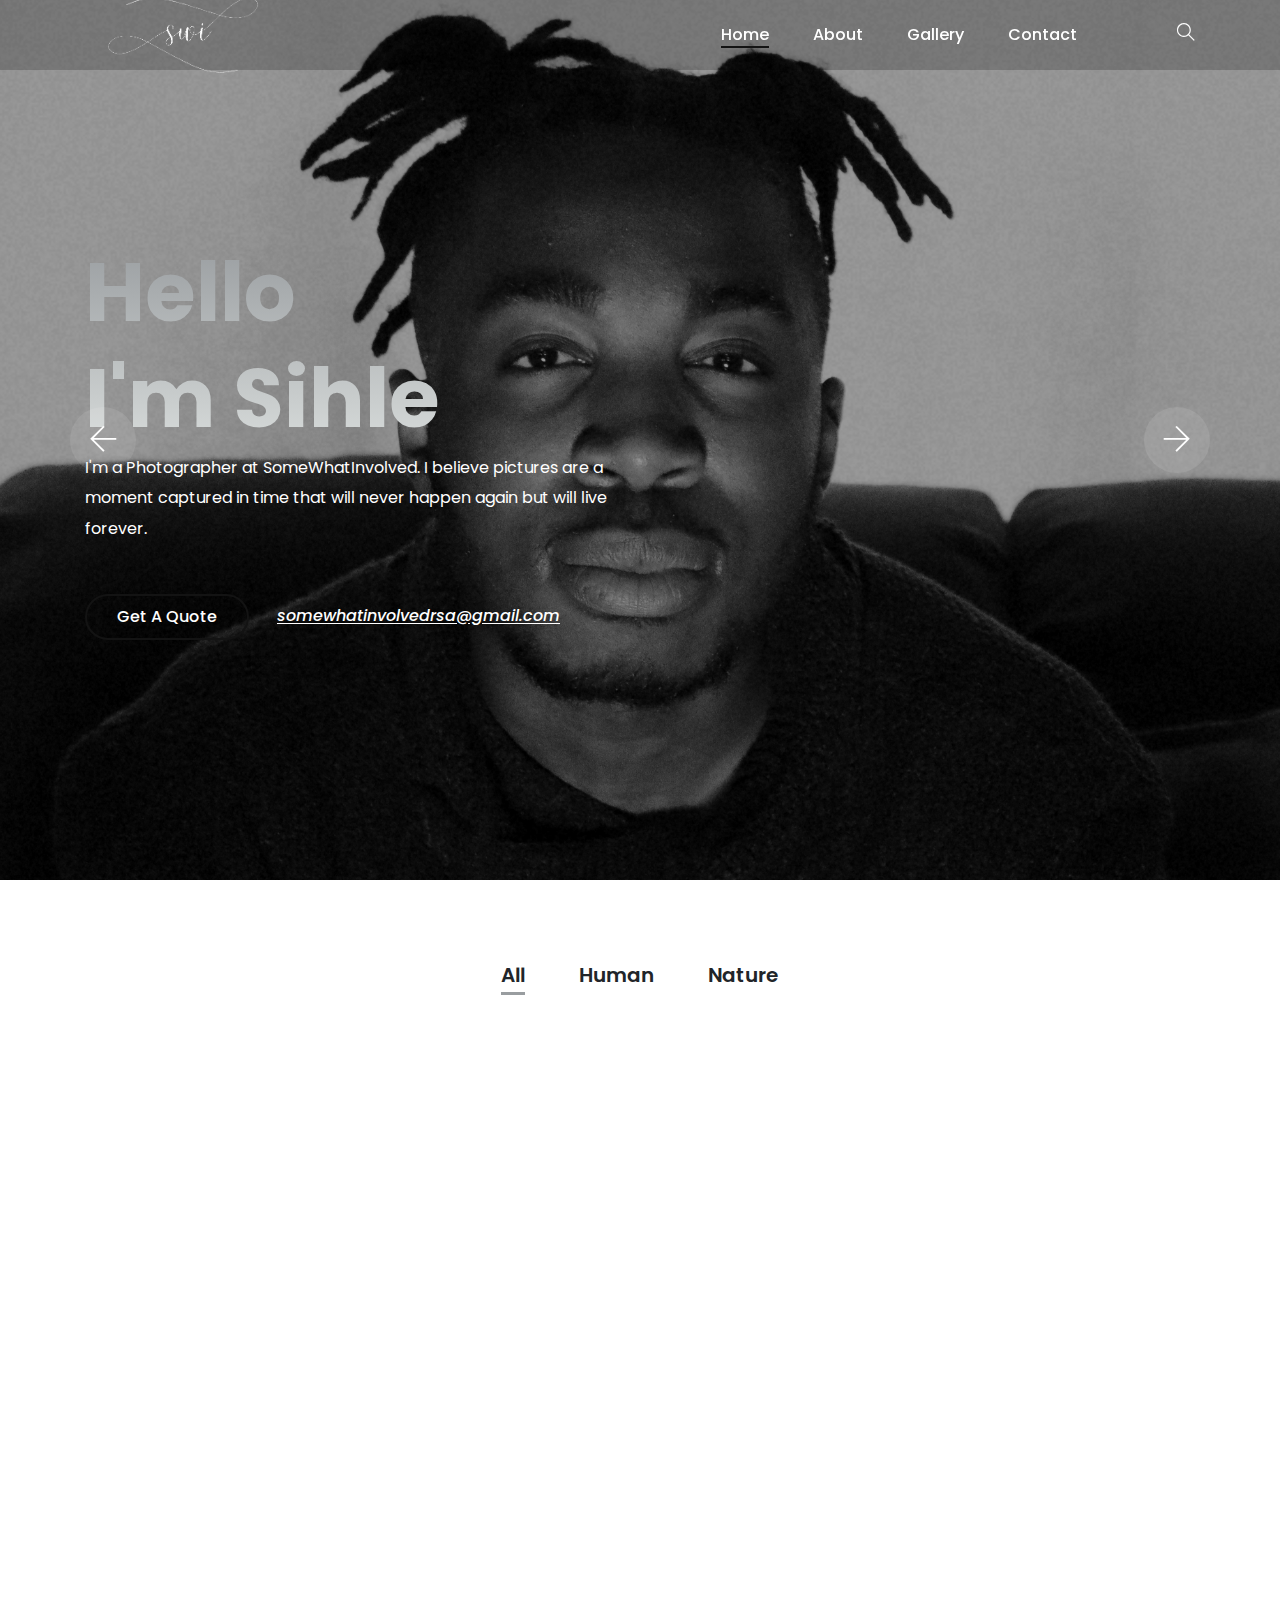
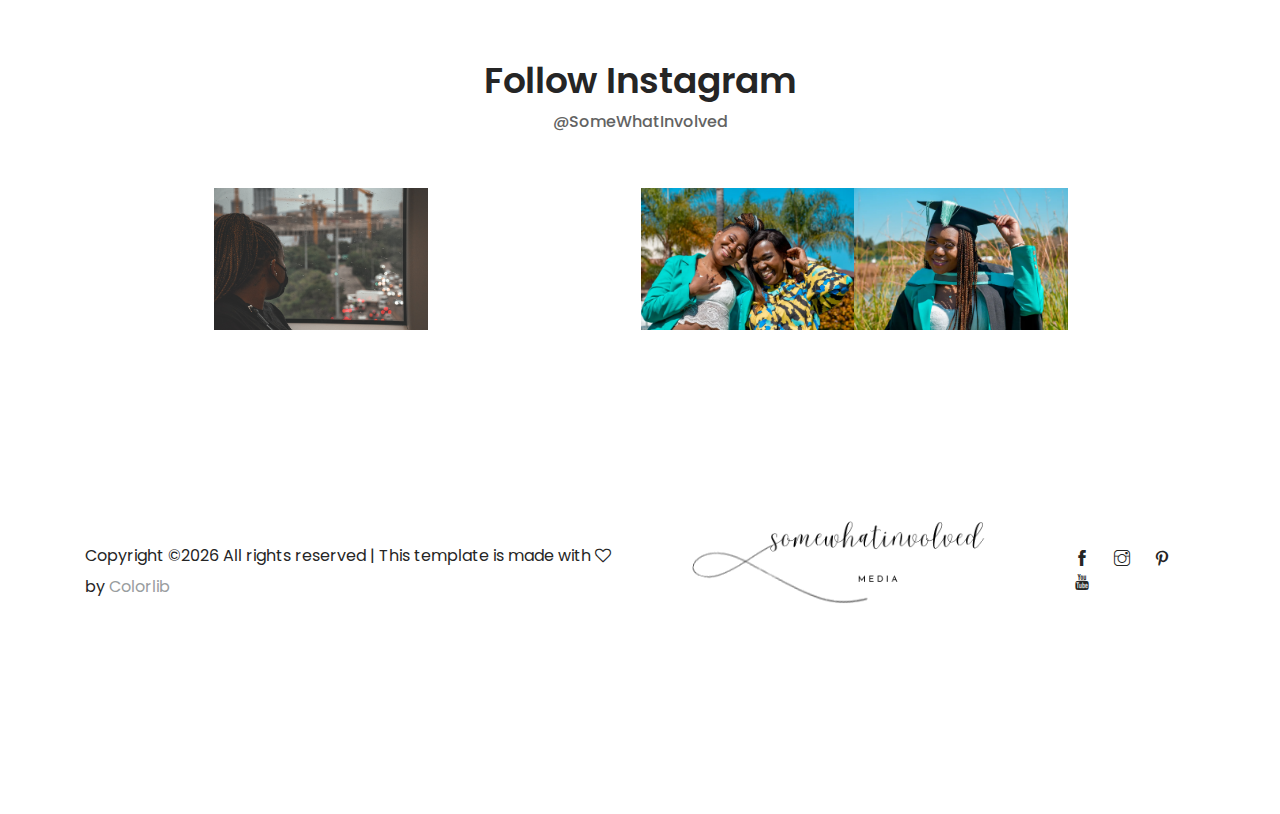
==== commit 4c03704f: "Update index.html" ====
--- a/index.html
+++ b/index.html
@@ -99,7 +99,7 @@
                         <div class="col-12 col-lg-8 col-xl-6">
                             <div class="welcome-text">
                                 <h2 data-animation="bounceInDown" data-delay="900ms">Hello <br>I'm Sihle</h2>
-                                <p data-animation="bounceInDown" data-delay="500ms">I'm a Photographer at SomeWhatInvolved. I belive pictures are a moment captured in time that will never happen again but will live forever.</p>
+                                <p data-animation="bounceInDown" data-delay="500ms">I'm a Photographer at SomeWhatInvolved. I believe pictures are a moment captured in time that will never happen again but will live forever.</p>
                                 <div class="hero-btn-group" data-animation="bounceInDown" data-delay="100ms">
                                     <a href="./contact.html" class="btn alime-btn mb-3 mb-sm-0 mr-4">Get a Quote</a>
                                     <a class="hero-mail-contact" href="somewhatinvolvedrsa@gmail.com">somewhatinvolvedrsa@gmail.com</a>
@@ -118,7 +118,7 @@
                         <div class="col-12 col-lg-8 col-xl-6">
                             <div class="welcome-text">
                                 <h2 data-animation="bounceInDown" data-delay="900ms">Hello <br>I'm Lwazi</h2>
-                                <p data-animation="bounceInDown" data-delay="500ms">I'm a Content Director at SomeWhatInvolved. I am passionate about storytelling and belive in the power of content to connect and inspire.</p>
+                                <p data-animation="bounceInDown" data-delay="500ms">I'm a Content Director at SomeWhatInvolved. I am passionate about storytelling and believe in the power of content to connect and inspire.</p>
                                 <div class="hero-btn-group" data-animation="bounceInDown" data-delay="100ms">
                                     <a href="./contact.html" class="btn alime-btn mb-3 mb-sm-0 mr-4">Get a Quote</a>
                                     <a class="hero-mail-contact" href="somewhatinvolvedrsa@gmail.com">somewhatinvolvedrsa@gmail.com</a>
@@ -402,4 +402,4 @@
 
 </body>
 
-</html>+</html>
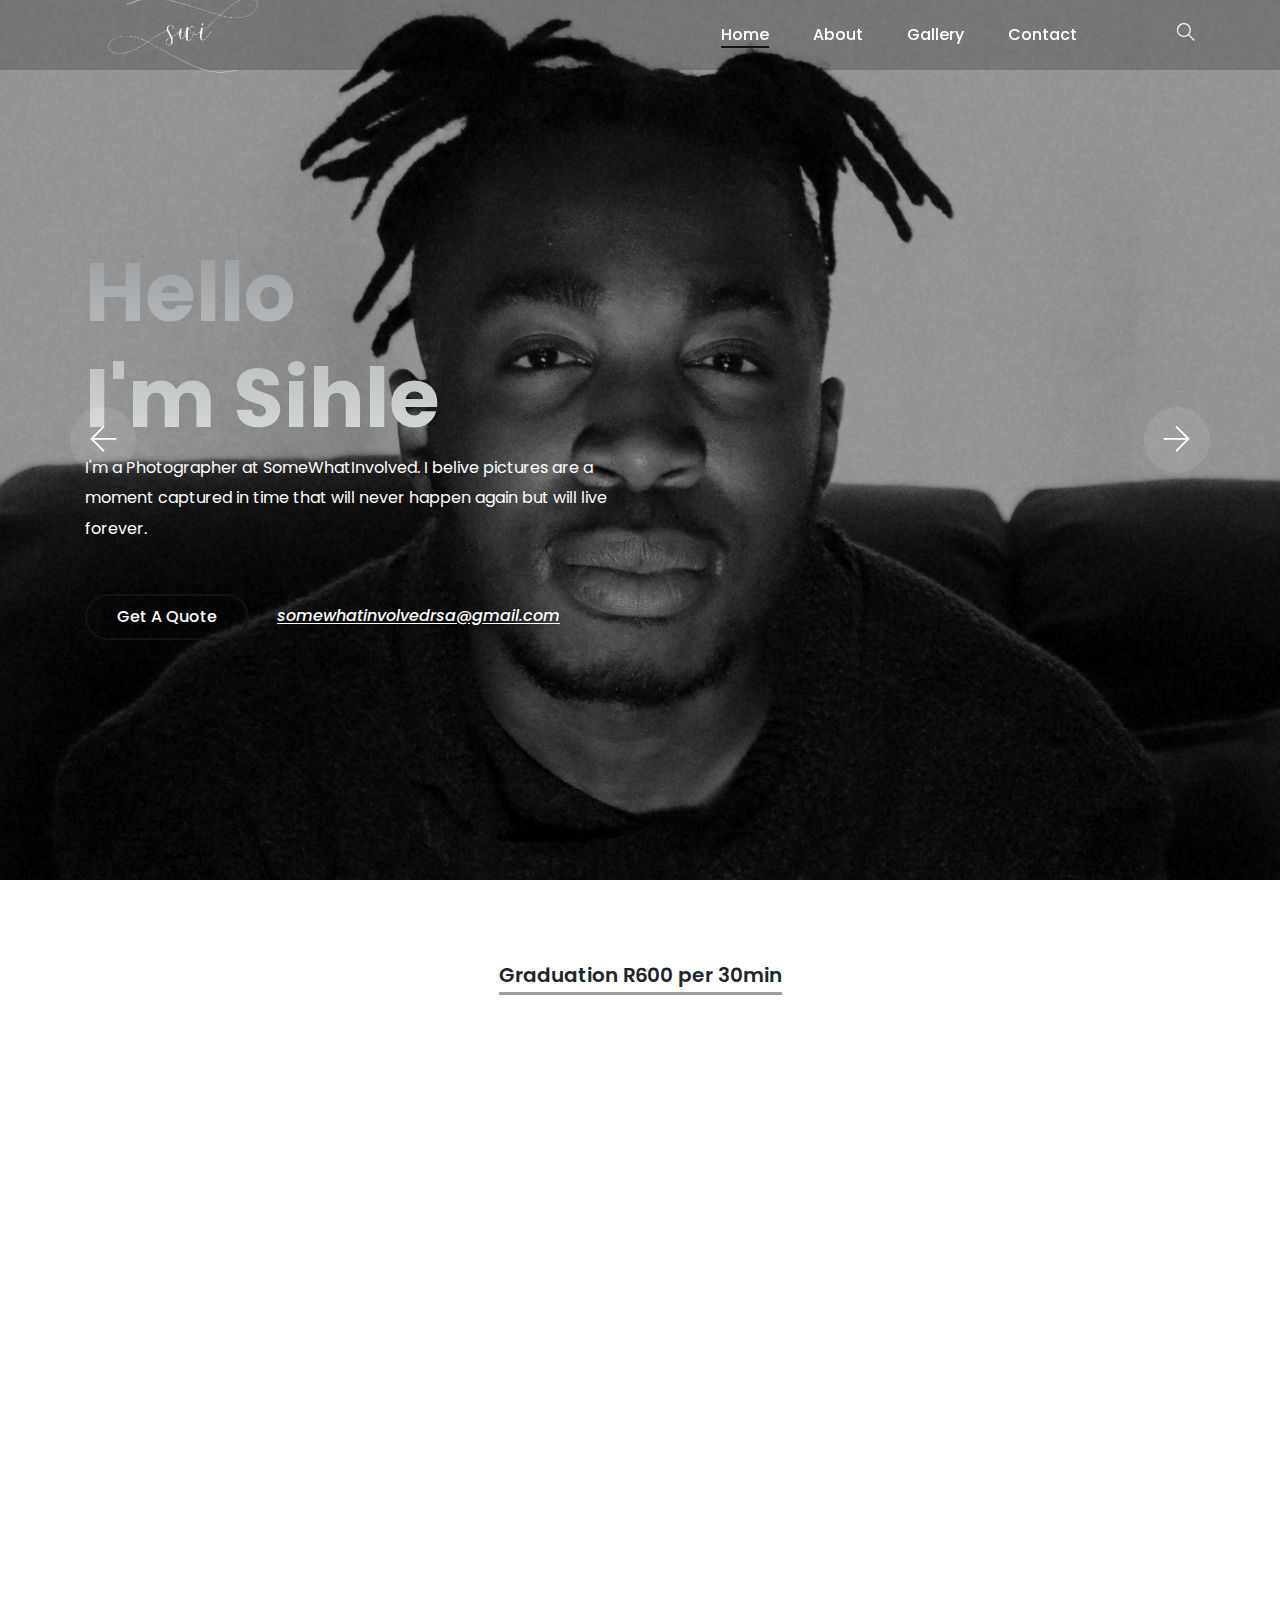
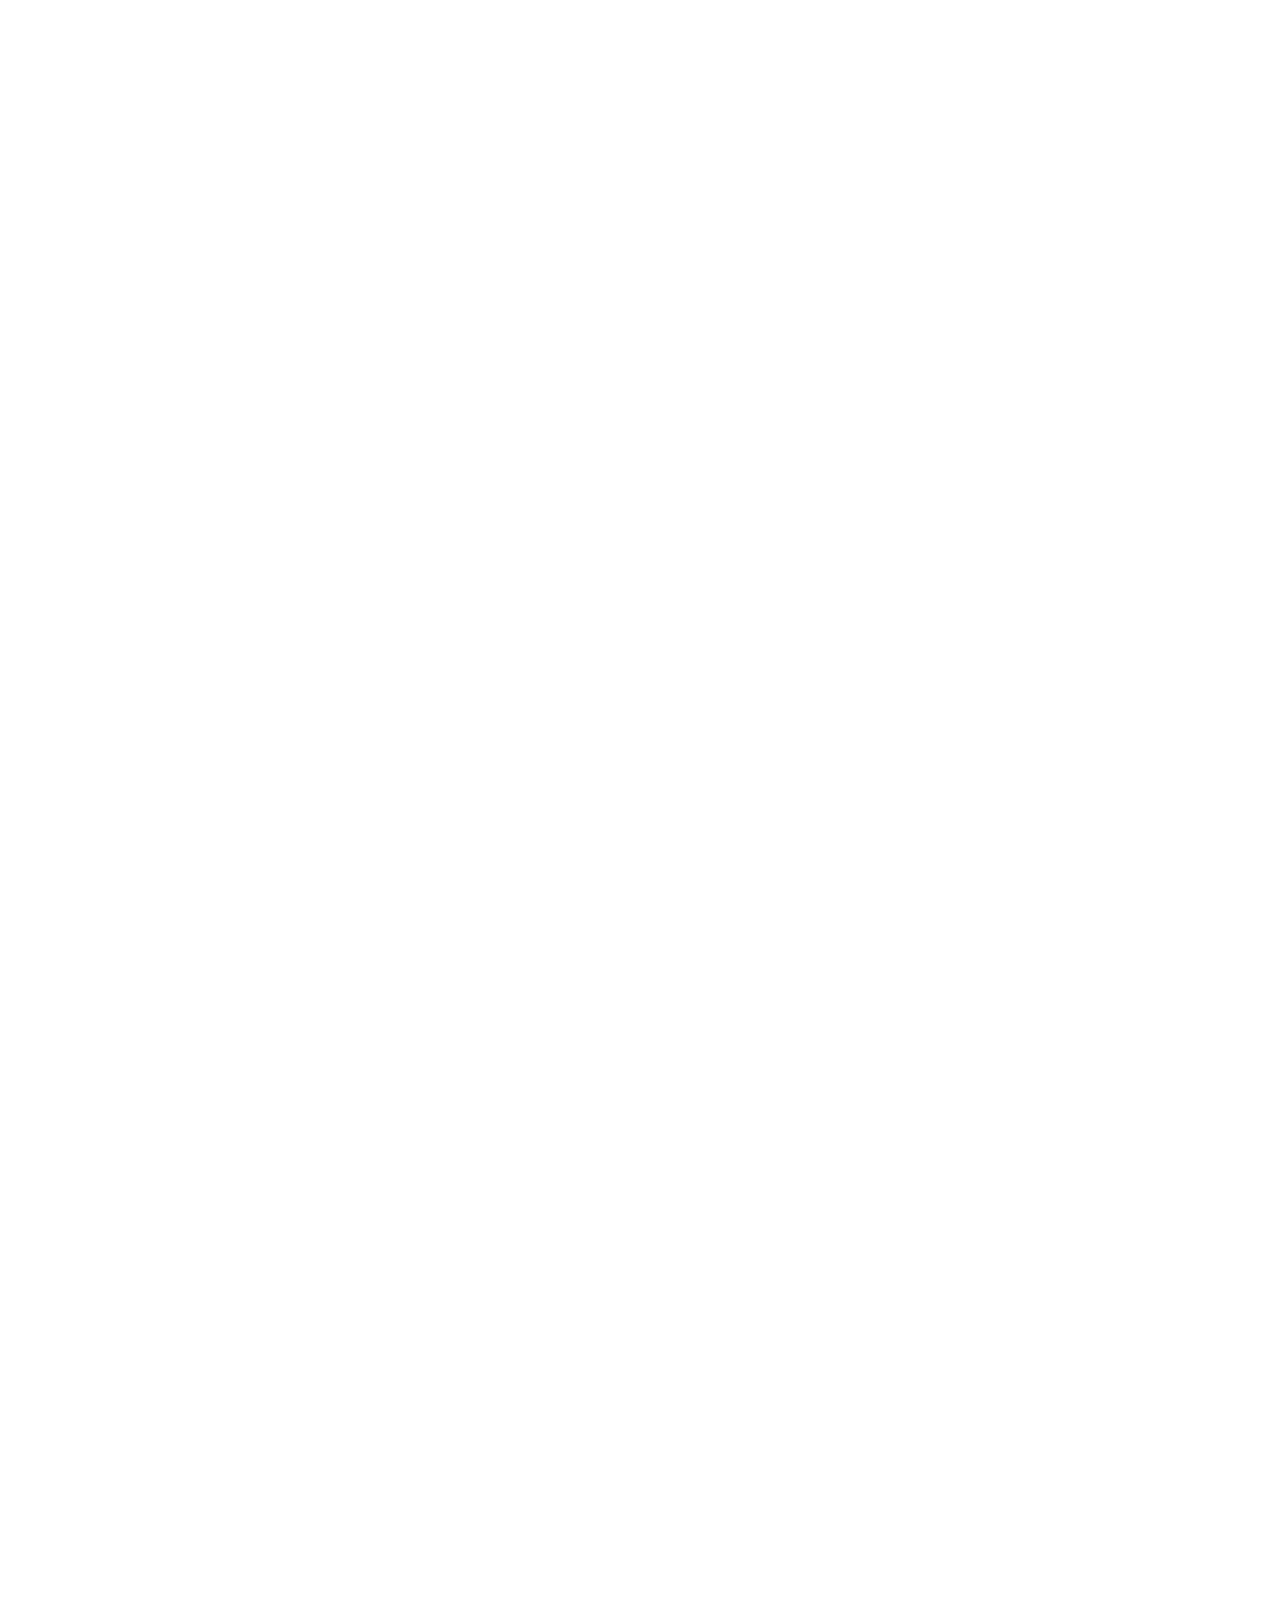
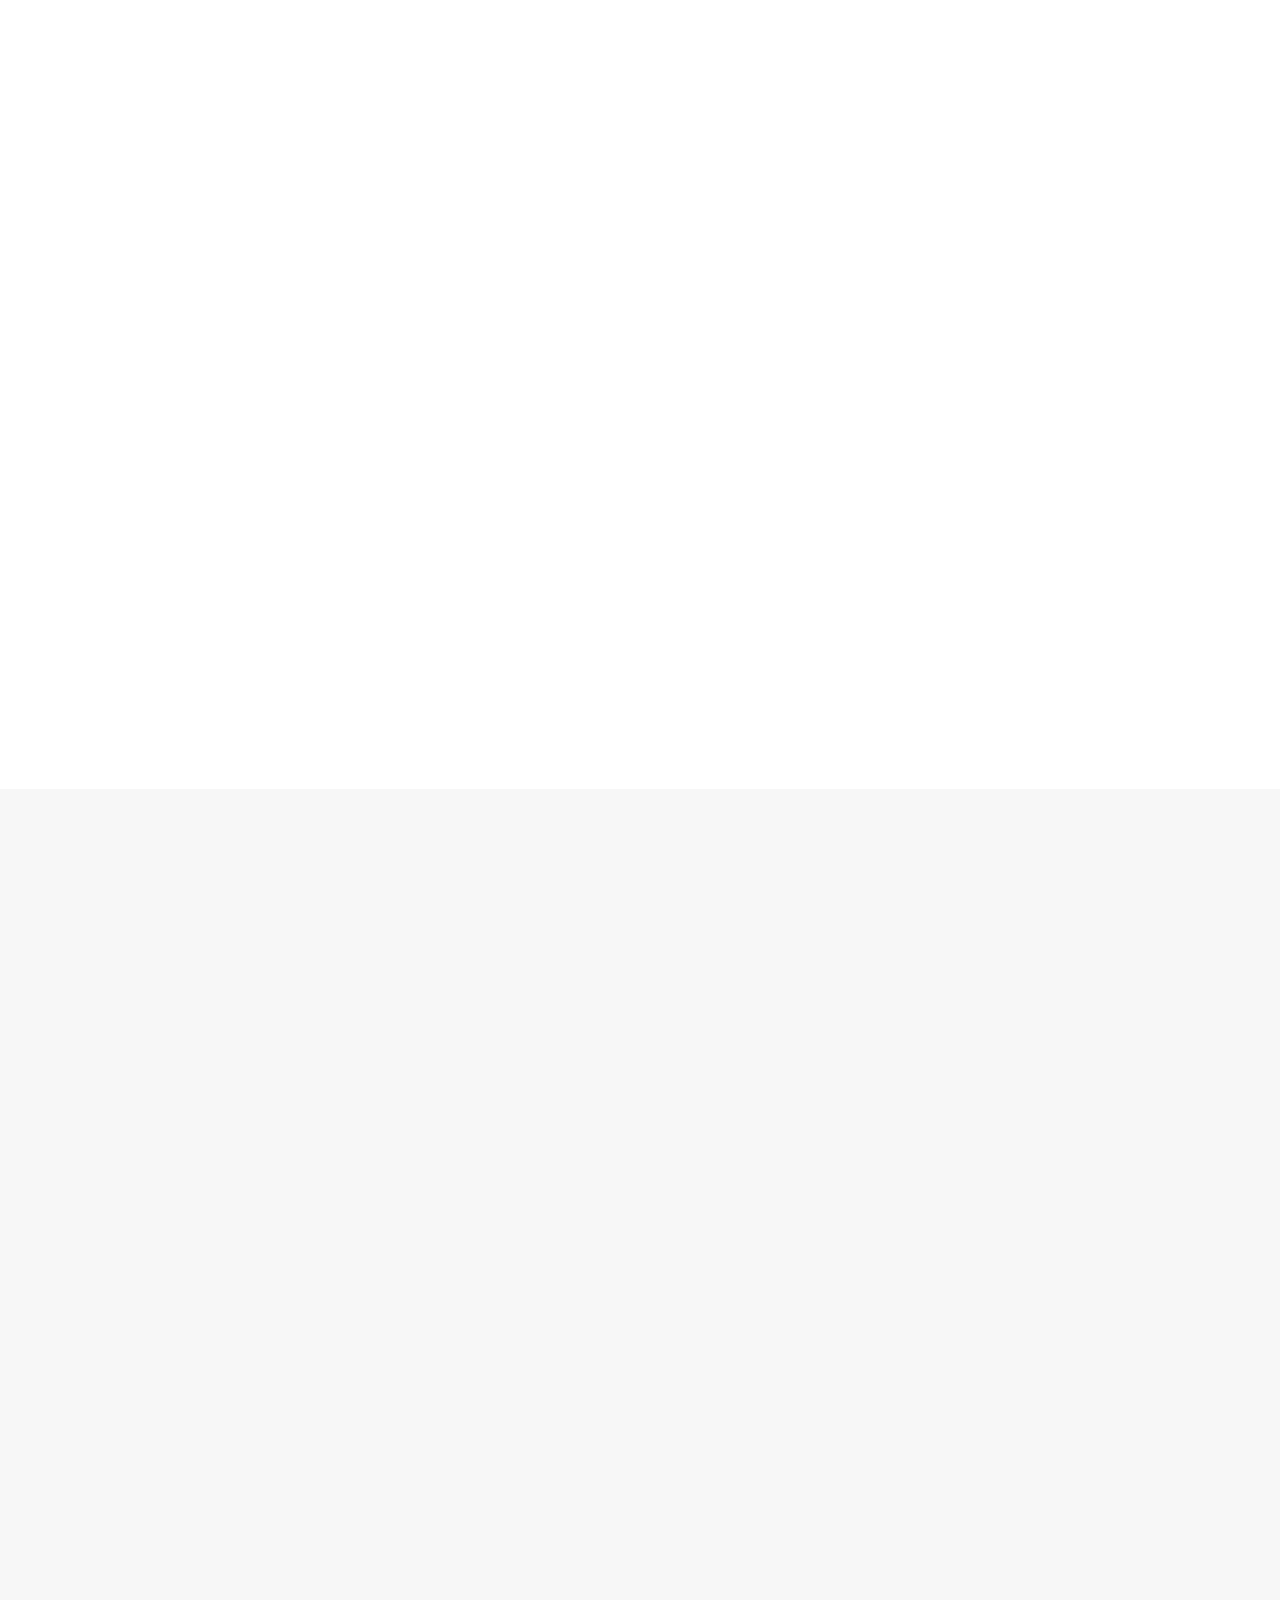
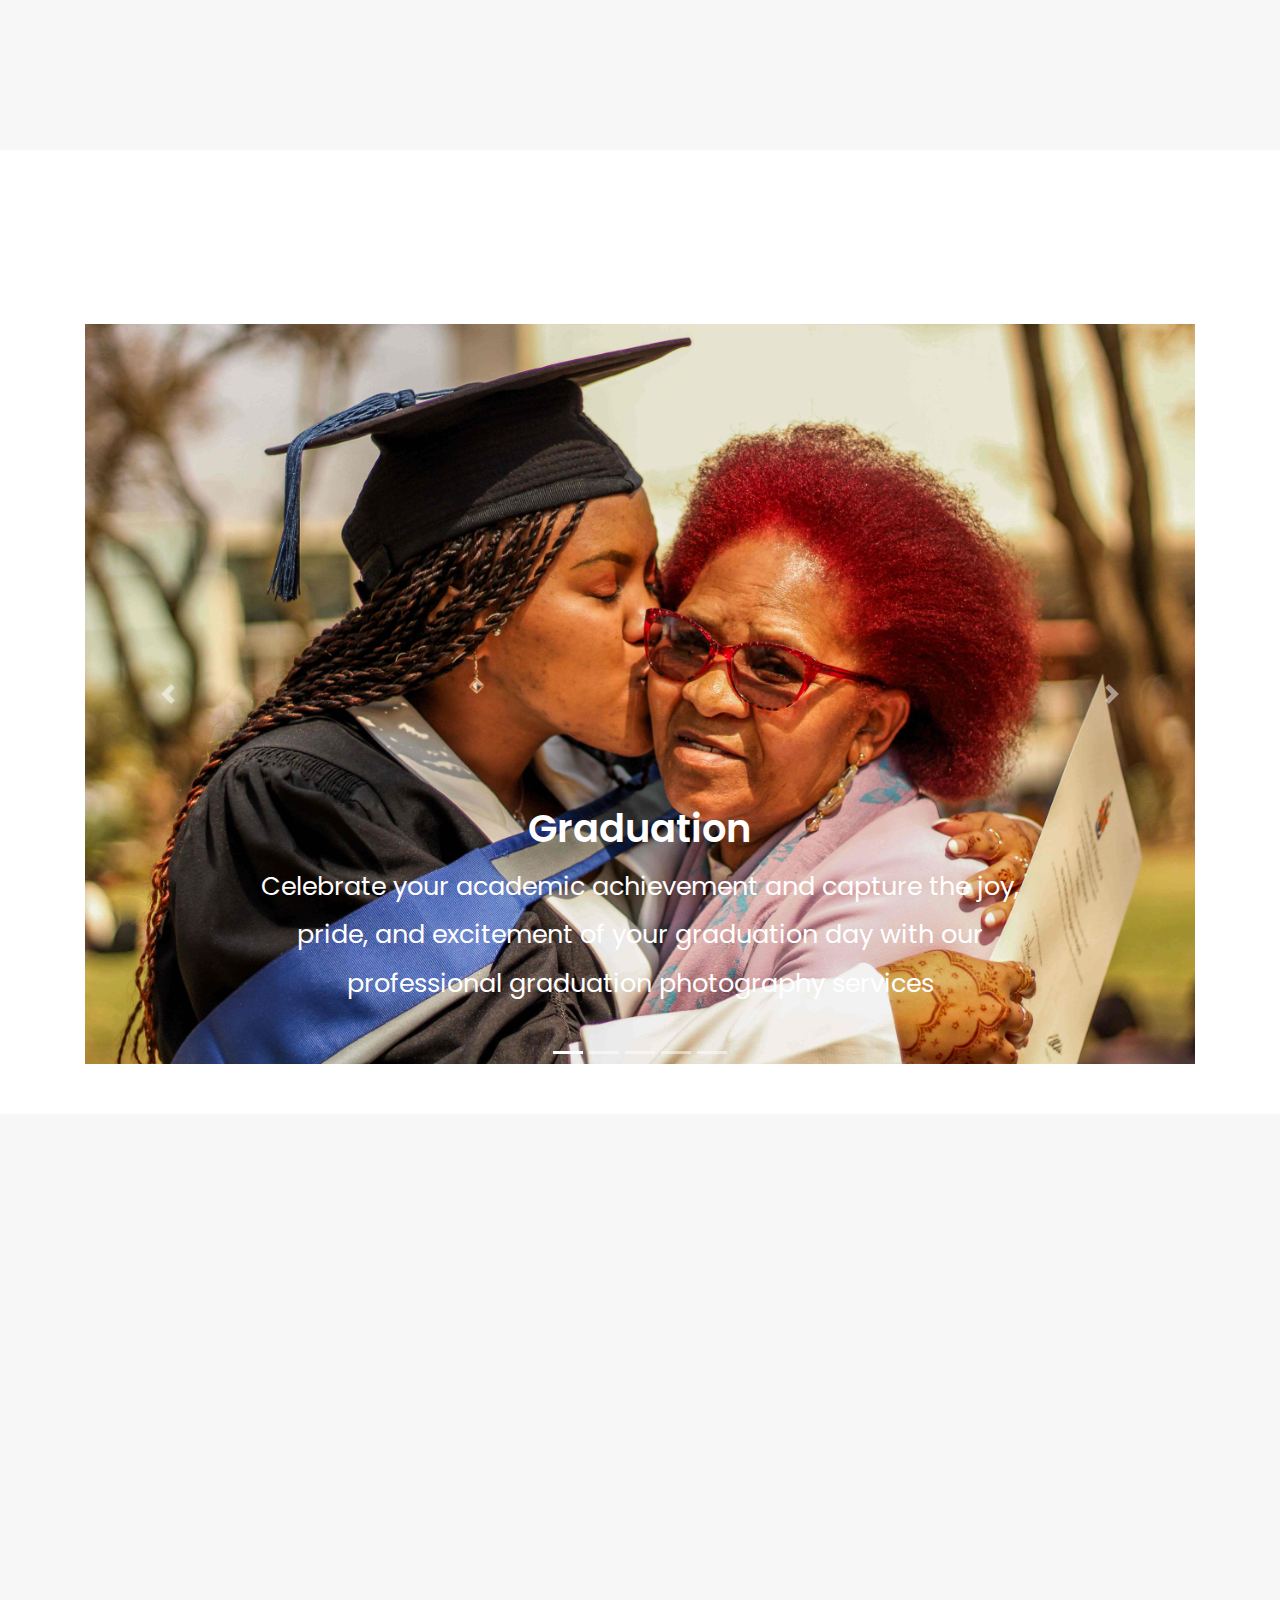
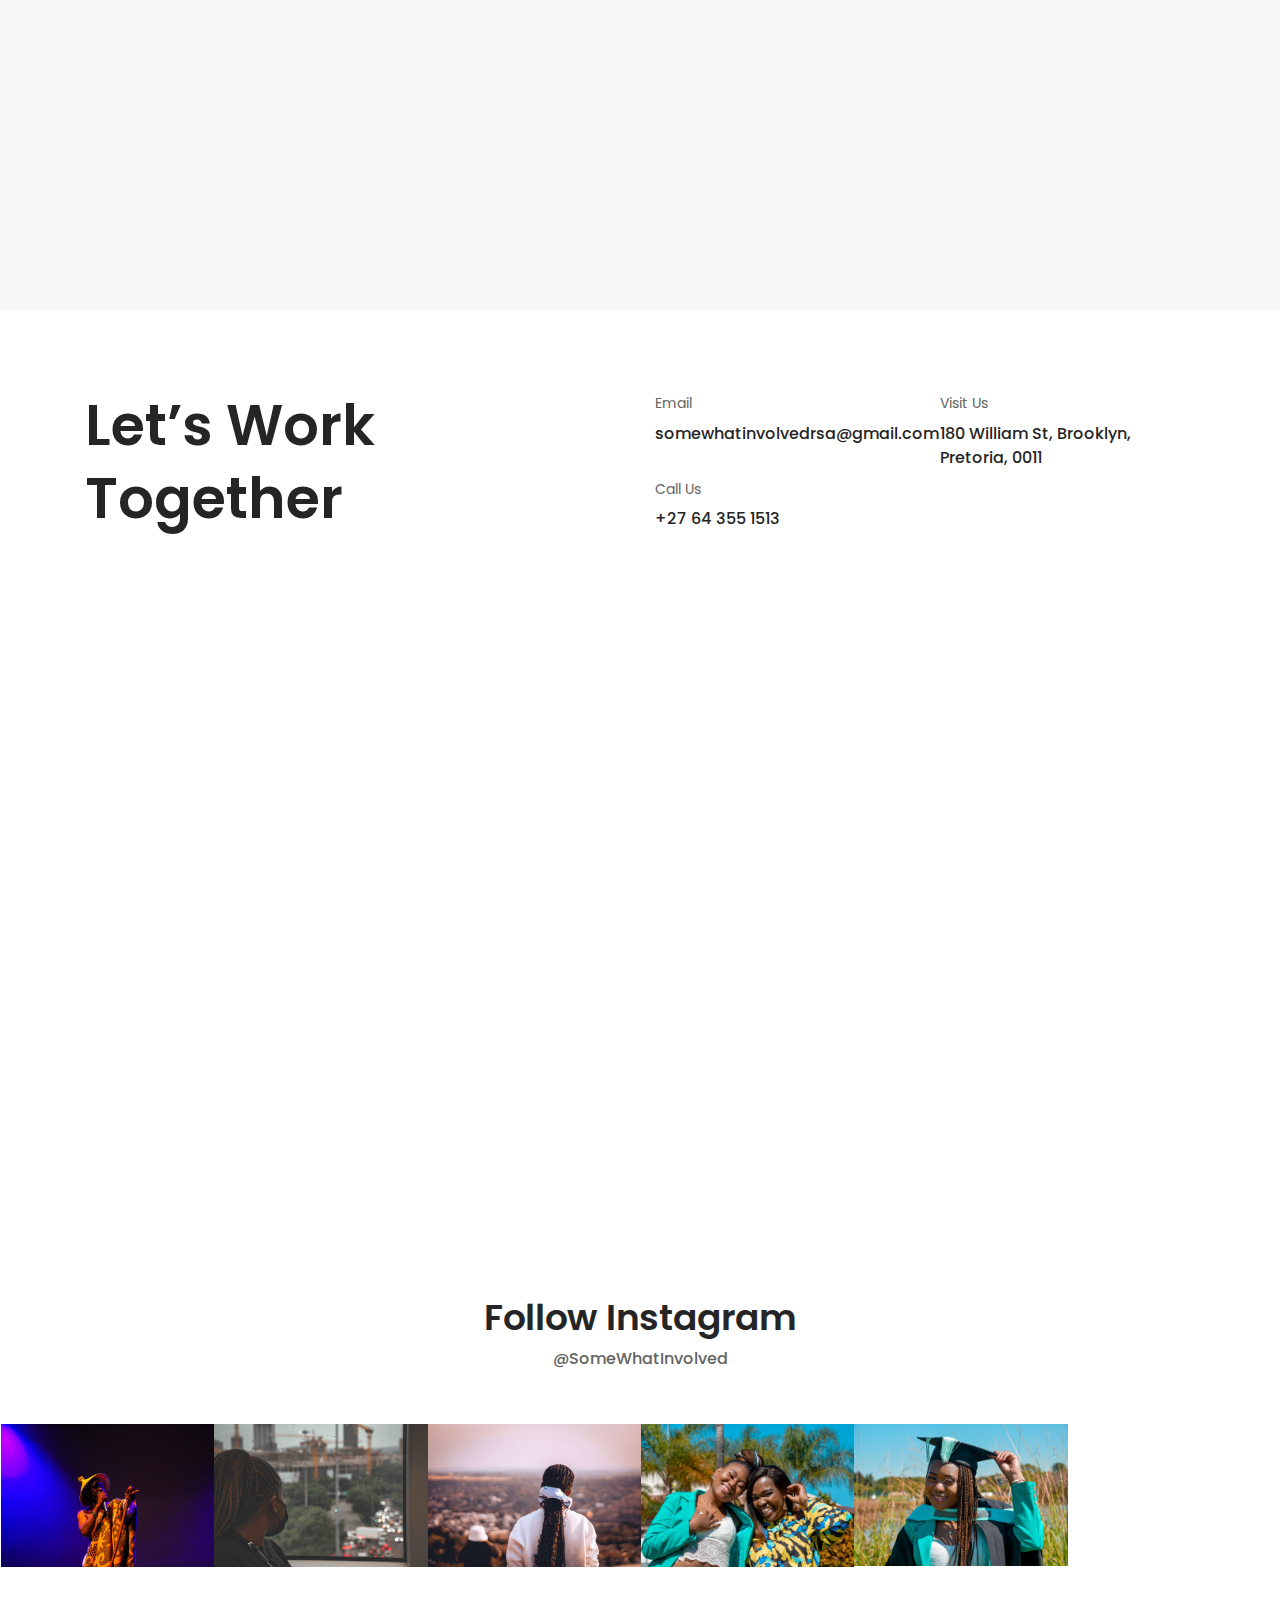
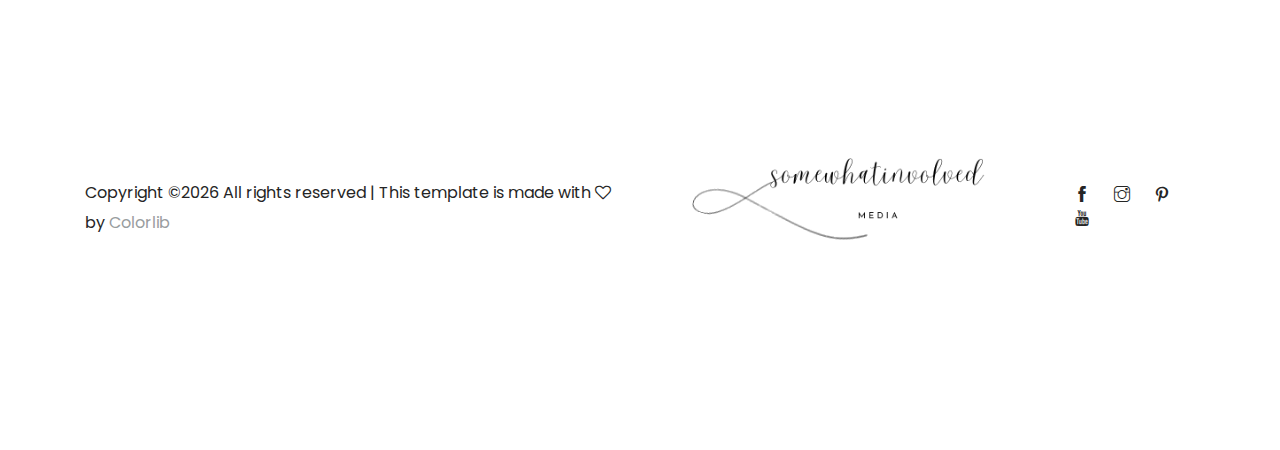
==== commit 2f16a58a: "Update" ====
--- a/index.html
+++ b/index.html
@@ -71,9 +71,9 @@
                             <div class="classynav">
                                 <ul id="nav">
                                     <li class="active"><a href="./index.html">Home</a></li>
-                                    <li><a href="./about.html">About</a></li>
-                                    <li><a href="./gallery.html">Gallery</a></li>
-                                    <li><a href="./contact.html">Contact</a></li>
+                                    <li><a href="#about">About</a></li>
+                                    <li><a href="#gallery">Gallery</a></li>
+                                    <li><a href="#contact">Contact</a></li>
                                 </ul>
 
                                 <!-- Search Icon -->
@@ -99,9 +99,9 @@
                         <div class="col-12 col-lg-8 col-xl-6">
                             <div class="welcome-text">
                                 <h2 data-animation="bounceInDown" data-delay="900ms">Hello <br>I'm Sihle</h2>
-                                <p data-animation="bounceInDown" data-delay="500ms">I'm a Photographer at SomeWhatInvolved. I believe pictures are a moment captured in time that will never happen again but will live forever.</p>
+                                <p data-animation="bounceInDown" data-delay="500ms">I'm a Photographer at SomeWhatInvolved. I belive pictures are a moment captured in time that will never happen again but will live forever.</p>
                                 <div class="hero-btn-group" data-animation="bounceInDown" data-delay="100ms">
-                                    <a href="./contact.html" class="btn alime-btn mb-3 mb-sm-0 mr-4">Get a Quote</a>
+                                    <a href="#contact" class="btn alime-btn mb-3 mb-sm-0 mr-4">Get a Quote</a>
                                     <a class="hero-mail-contact" href="somewhatinvolvedrsa@gmail.com">somewhatinvolvedrsa@gmail.com</a>
                                 </div>
                             </div>
@@ -118,9 +118,9 @@
                         <div class="col-12 col-lg-8 col-xl-6">
                             <div class="welcome-text">
                                 <h2 data-animation="bounceInDown" data-delay="900ms">Hello <br>I'm Lwazi</h2>
-                                <p data-animation="bounceInDown" data-delay="500ms">I'm a Content Director at SomeWhatInvolved. I am passionate about storytelling and believe in the power of content to connect and inspire.</p>
+                                <p data-animation="bounceInDown" data-delay="500ms">I'm a Content Director at SomeWhatInvolved. I am passionate about storytelling and belive in the power of content to connect and inspire.</p>
                                 <div class="hero-btn-group" data-animation="bounceInDown" data-delay="100ms">
-                                    <a href="./contact.html" class="btn alime-btn mb-3 mb-sm-0 mr-4">Get a Quote</a>
+                                    <a href="#contact" class="btn alime-btn mb-3 mb-sm-0 mr-4">Get a Quote</a>
                                     <a class="hero-mail-contact" href="somewhatinvolvedrsa@gmail.com">somewhatinvolvedrsa@gmail.com</a>
                                 </div>
                             </div>
@@ -128,21 +128,37 @@
                     </div>
                 </div>
             </div>
+            <!-- Single Slide -->
+            <div class="single-welcome-slide bg-img bg-overlay" style="background-image: url(img/bg-img/181.jpg);">
+                <div class="container h-100">
+                    <div class="row h-100 align-items-center">
+                        <!-- Welcome Text -->
+                        <div class="col-12 col-lg-8 col-xl-6">
+                            <div class="welcome-text">
+                                <h2 data-animation="bounceInDown" data-delay="900ms">Hello <br>I'm Moesha</h2>
+                                <p data-animation="bounceInDown" data-delay="500ms">I'm an Editor at SomeWhatInvolved. I belive there's nothing that can't be fixed.</p>
+                                <div class="hero-btn-group" data-animation="bounceInDown" data-delay="100ms">
+                                    <a href="#contact" class="btn alime-btn mb-3 mb-sm-0 mr-4">Get a Quote</a>
+                                    <a class="hero-mail-contact" href="somewhatinvolvedrsa@gmail.com">somewhatinvolvedrsa@gmail.com</a>
+                                </div>
+                            </div>
+                        </div>
+                    </div>
+                </div>
+            </div>
         </div>
     </section>
     <!-- Welcome Area End -->
 
     <!-- Gallery Area Start -->
-    <div class="alime-portfolio-area section-padding-80 clearfix">
+    <div id="gallery" class="alime-portfolio-area section-padding-80 clearfix">
         <div class="container-fluid">
             <div class="row">
                 <div class="col-12">
                     <!-- Projects Menu -->
                     <div class="alime-projects-menu">
                         <div class="portfolio-menu text-center">
-                            <button class="btn active" data-filter="*">All</button>
-                            <button class="btn" data-filter=".human">Human</button>
-                            <button class="btn" data-filter=".nature">Nature</button>
+                            <button class="btn active" data-filter="*">Graduation R600 per 30min</button>
                         </div>
                     </div>
                 </div>
@@ -152,9 +168,9 @@
                 <!-- Single Gallery Item -->
                 <div class="col-12 col-sm-6 col-lg-3 single_gallery_item nature mb-30 wow fadeInUp" data-wow-delay="100ms">
                     <div class="single-portfolio-content">
-                        <img src="img/bg-img/3.jpg" alt="">
-                        <div class="hover-content">
-                            <a href="img/bg-img/3.jpg" class="portfolio-img">+</a>
+                        <img src="img/bg-img/19.jpg" alt="">
+                        <div class="hover-content">
+                            <a href="img/bg-img/19.jpg" class="portfolio-img">+</a>
                         </div>
                     </div>
                 </div>
@@ -162,9 +178,9 @@
                 <!-- Single Gallery Item -->
                 <div class="col-12 col-sm-6 col-lg-3 single_gallery_item video human mb-30 wow fadeInUp" data-wow-delay="300ms">
                     <div class="single-portfolio-content">
-                        <img src="img/bg-img/4.jpg" alt="">
-                        <div class="hover-content">
-                            <a href="img/bg-img/4.jpg" class="portfolio-img">+</a>
+                        <img src="img/bg-img/64.jpg" alt="">
+                        <div class="hover-content">
+                            <a href="img/bg-img/64.jpg" class="portfolio-img">+</a>
                         </div>
                     </div>
                 </div>
@@ -172,9 +188,9 @@
                 <!-- Single Gallery Item -->
                 <div class="col-12 col-sm-6 col-lg-3 single_gallery_item human mb-30 wow fadeInUp" data-wow-delay="500ms">
                     <div class="single-portfolio-content">
-                        <img src="img/bg-img/5.jpg" alt="">
-                        <div class="hover-content">
-                            <a href="img/bg-img/5.jpg" class="portfolio-img">+</a>
+                        <img src="img/bg-img/77.jpg" alt="">
+                        <div class="hover-content">
+                            <a href="img/bg-img/77.jpg" class="portfolio-img">+</a>
                         </div>
                     </div>
                 </div>
@@ -182,9 +198,9 @@
                 <!-- Single Gallery Item -->
                 <div class="col-12 col-sm-6 col-lg-3 single_gallery_item human mb-30 wow fadeInUp" data-wow-delay="700ms">
                     <div class="single-portfolio-content">
-                        <img src="img/bg-img/6.jpg" alt="">
-                        <div class="hover-content">
-                            <a href="img/bg-img/6.jpg" class="portfolio-img">+</a>
+                        <img src="img/bg-img/71.jpg" alt="">
+                        <div class="hover-content">
+                            <a href="img/bg-img/71.jpg" class="portfolio-img">+</a>
                         </div>
                     </div>
                 </div>
@@ -192,9 +208,9 @@
                 <!-- Single Gallery Item -->
                 <div class="col-12 col-sm-6 col-lg-3 single_gallery_item human mb-30 wow fadeInUp" data-wow-delay="100ms">
                     <div class="single-portfolio-content">
-                        <img src="img/bg-img/7.jpg" alt="">
-                        <div class="hover-content">
-                            <a href="img/bg-img/7.jpg" class="portfolio-img">+</a>
+                        <img src="img/bg-img/89.jpg" alt="">
+                        <div class="hover-content">
+                            <a href="img/bg-img/89.jpg" class="portfolio-img">+</a>
                         </div>
                     </div>
                 </div>
@@ -202,9 +218,9 @@
                 <!-- Single Gallery Item -->
                 <div class="col-12 col-sm-6 col-lg-3 single_gallery_item nature mb-30 wow fadeInUp" data-wow-delay="300ms">
                     <div class="single-portfolio-content">
-                        <img src="img/bg-img/8.jpg" alt="">
-                        <div class="hover-content">
-                            <a href="img/bg-img/8.jpg" class="portfolio-img">+</a>
+                        <img src="img/bg-img/86.jpg" alt="">
+                        <div class="hover-content">
+                            <a href="img/bg-img/86.jpg" class="portfolio-img">+</a>
                         </div>
                     </div>
                 </div>
@@ -212,9 +228,9 @@
                 <!-- Single Gallery Item -->
                 <div class="col-12 col-sm-6 col-lg-3 single_gallery_item human mb-30 wow fadeInUp" data-wow-delay="500ms">
                     <div class="single-portfolio-content">
-                        <img src="img/bg-img/10.jpg" alt="">
-                        <div class="hover-content">
-                            <a href="img/bg-img/10.jpg" class="portfolio-img">+</a>
+                        <img src="img/bg-img/90.jpg" alt="">
+                        <div class="hover-content">
+                            <a href="img/bg-img/90.jpg" class="portfolio-img">+</a>
                         </div>
                     </div>
                 </div>
@@ -222,9 +238,9 @@
                 <!-- Single Gallery Item -->
                 <div class="col-12 col-sm-6 col-lg-3 single_gallery_item human mb-30 wow fadeInUp" data-wow-delay="700ms">
                     <div class="single-portfolio-content">
-                        <img src="img/bg-img/36.jpg" alt="">
-                        <div class="hover-content">
-                            <a href="img/bg-img/36.jpg" class="portfolio-img">+</a>
+                        <img src="img/bg-img/182.jpg" alt="">
+                        <div class="hover-content">
+                            <a href="img/bg-img/182.jpg" class="portfolio-img">+</a>
                         </div>
                     </div>
                 </div>
@@ -232,9 +248,9 @@
                 <!-- Single Gallery Item -->
                 <div class="col-12 col-sm-6 col-lg-6 single_gallery_item human mb-30 wow fadeInUp" data-wow-delay="100ms">
                     <div class="single-portfolio-content">
-                        <img src="img/bg-img/28.jpg" alt="">
-                        <div class="hover-content">
-                            <a href="img/bg-img/28.jpg" class="portfolio-img">+</a>
+                        <img src="img/bg-img/183.jpg" alt="">
+                        <div class="hover-content">
+                            <a href="img/bg-img/183.jpg" class="portfolio-img">+</a>
                         </div>
                     </div>
                 </div>
@@ -242,9 +258,9 @@
                 <!-- Single Gallery Item -->
                 <div class="col-12 col-sm-6 col-lg-3 single_gallery_item human nature mb-30 wow fadeInUp" data-wow-delay="300ms">
                     <div class="single-portfolio-content">
-                        <img src="img/bg-img/37.jpg" alt="">
-                        <div class="hover-content">
-                            <a href="img/bg-img/37.jpg" class="portfolio-img">+</a>
+                        <img src="img/bg-img/184.jpg" alt="">
+                        <div class="hover-content">
+                            <a href="img/bg-img/184.jpg" class="portfolio-img">+</a>
                         </div>
                     </div>
                 </div>
@@ -252,19 +268,116 @@
                 <!-- Single Gallery Item -->
                 <div class="col-12 col-sm-6 col-lg-3 single_gallery_item human mb-30 wow fadeInUp" data-wow-delay="500ms">
                     <div class="single-portfolio-content">
-                        <img src="img/bg-img/18.jpg" alt="">
-                        <div class="hover-content">
-                            <a href="img/bg-img/18.jpg" class="portfolio-img">+</a>
-                        </div>
-                    </div>
-                </div>
-
-                <!-- Single Gallery Item -->
-                <div class="col-12 col-sm-6 col-lg-3 single_gallery_item nature human mb-30 wow fadeInUp" data-wow-delay="700ms">
-                    <div class="single-portfolio-content">
-                        <img src="img/bg-img/9.jpg" alt="">
-                        <div class="hover-content">
-                            <a href="img/bg-img/9.jpg" class="portfolio-img">+</a>
+                        <img src="img/bg-img/185.jpg" alt="">
+                        <div class="hover-content">
+                            <a href="img/bg-img/185.jpg" class="portfolio-img">+</a>
+                        </div>
+                    </div>
+                </div>
+
+                <!-- Single Gallery Item -->
+                <div class="col-12 col-sm-6 col-lg-3 single_gallery_item nature human mb-30 wow fadeInUp" data-wow-delay="700ms">
+                    <div class="single-portfolio-content">
+                        <img src="img/bg-img/186.jpg" alt="">
+                        <div class="hover-content">
+                            <a href="img/bg-img/186.jpg" class="portfolio-img">+</a>
+                        </div>
+                    </div>
+                </div>
+                <!-- Single Gallery Item -->
+                <div class="col-12 col-sm-6 col-lg-3 single_gallery_item nature human mb-30 wow fadeInUp" data-wow-delay="700ms">
+                    <div class="single-portfolio-content">
+                        <img src="img/bg-img/187.jpg" alt="">
+                        <div class="hover-content">
+                            <a href="img/bg-img/187.jpg" class="portfolio-img">+</a>
+                        </div>
+                    </div>
+                </div><!-- Single Gallery Item -->
+                <div class="col-12 col-sm-6 col-lg-3 single_gallery_item nature human mb-30 wow fadeInUp" data-wow-delay="700ms">
+                    <div class="single-portfolio-content">
+                        <img src="img/bg-img/188.jpg" alt="">
+                        <div class="hover-content">
+                            <a href="img/bg-img/188.jpg" class="portfolio-img">+</a>
+                        </div>
+                    </div>
+                </div><!-- Single Gallery Item -->
+                <div class="col-12 col-sm-6 col-lg-3 single_gallery_item nature human mb-30 wow fadeInUp" data-wow-delay="700ms">
+                    <div class="single-portfolio-content">
+                        <img src="img/bg-img/189.jpg" alt="">
+                        <div class="hover-content">
+                            <a href="img/bg-img/189.jpg" class="portfolio-img">+</a>
+                        </div>
+                    </div>
+                </div><!-- Single Gallery Item -->
+                <div class="col-12 col-sm-6 col-lg-3 single_gallery_item nature human mb-30 wow fadeInUp" data-wow-delay="700ms">
+                    <div class="single-portfolio-content">
+                        <img src="img/bg-img/190.jpg" alt="">
+                        <div class="hover-content">
+                            <a href="img/bg-img/190.jpg" class="portfolio-img">+</a>
+                        </div>
+                    </div>
+                </div><!-- Single Gallery Item -->
+                <div class="col-12 col-sm-6 col-lg-3 single_gallery_item nature human mb-30 wow fadeInUp" data-wow-delay="700ms">
+                    <div class="single-portfolio-content">
+                        <img src="img/bg-img/191.jpg" alt="">
+                        <div class="hover-content">
+                            <a href="img/bg-img/191.jpg" class="portfolio-img">+</a>
+                        </div>
+                    </div>
+                </div><!-- Single Gallery Item -->
+                <div class="col-12 col-sm-6 col-lg-3 single_gallery_item nature human mb-30 wow fadeInUp" data-wow-delay="700ms">
+                    <div class="single-portfolio-content">
+                        <img src="img/bg-img/192.jpg" alt="">
+                        <div class="hover-content">
+                            <a href="img/bg-img/192.jpg" class="portfolio-img">+</a>
+                        </div>
+                    </div>
+                </div><!-- Single Gallery Item -->
+                <div class="col-12 col-sm-6 col-lg-3 single_gallery_item nature human mb-30 wow fadeInUp" data-wow-delay="700ms">
+                    <div class="single-portfolio-content">
+                        <img src="img/bg-img/193.jpg" alt="">
+                        <div class="hover-content">
+                            <a href="img/bg-img/193.jpg" class="portfolio-img">+</a>
+                        </div>
+                    </div>
+                </div><!-- Single Gallery Item -->
+                <div class="col-12 col-sm-6 col-lg-3 single_gallery_item nature human mb-30 wow fadeInUp" data-wow-delay="700ms">
+                    <div class="single-portfolio-content">
+                        <img src="img/bg-img/194.jpg" alt="">
+                        <div class="hover-content">
+                            <a href="img/bg-img/194.jpg" class="portfolio-img">+</a>
+                        </div>
+                    </div>
+                </div><!-- Single Gallery Item -->
+                <div class="col-12 col-sm-6 col-lg-3 single_gallery_item nature human mb-30 wow fadeInUp" data-wow-delay="700ms">
+                    <div class="single-portfolio-content">
+                        <img src="img/bg-img/195.jpg" alt="">
+                        <div class="hover-content">
+                            <a href="img/bg-img/195.jpg" class="portfolio-img">+</a>
+                        </div>
+                    </div>
+                </div><!-- Single Gallery Item -->
+                <div class="col-12 col-sm-6 col-lg-3 single_gallery_item nature human mb-30 wow fadeInUp" data-wow-delay="700ms">
+                    <div class="single-portfolio-content">
+                        <img src="img/bg-img/196.jpg" alt="">
+                        <div class="hover-content">
+                            <a href="img/bg-img/196.jpg" class="portfolio-img">+</a>
+                        </div>
+                    </div>
+                </div><!-- Single Gallery Item -->
+                <div class="col-12 col-sm-6 col-lg-3 single_gallery_item nature human mb-30 wow fadeInUp" data-wow-delay="700ms">
+                    <div class="single-portfolio-content">
+                        <img src="img/bg-img/197.jpg" alt="">
+                        <div class="hover-content">
+                            <a href="img/bg-img/197.jpg" class="portfolio-img">+</a>
+                        </div>
+                    </div>
+                </div><!-- Single Gallery Item -->
+                <div class="col-12 col-sm-6 col-lg-3 single_gallery_item nature human mb-30 wow fadeInUp" data-wow-delay="700ms">
+                    <div class="single-portfolio-content">
+                        <img src="img/bg-img/198.jpg" alt="">
+                        <div class="hover-content">
+                            <a href="img/bg-img/198.jpg" class="portfolio-img">+</a>
                         </div>
                     </div>
                 </div>
@@ -272,12 +385,271 @@
 
             <div class="row">
                 <div class="col-12 text-center wow fadeInUp" data-wow-delay="700ms">
-                    <a href="./gallery.html" class="btn alime-btn btn-2 mt-15">View More</a>
+                    <a href="https://www.instagram.com/somewhatinvolved/" class="btn alime-btn btn-2 mt-15">View More</a>
                 </div>
             </div>
         </div>
     </div>
     <!-- Gallery Area End -->
+
+     <!-- About Us Area Start -->
+     <div id="about" class="about-us-area section-padding-80-0 clearfix">
+        <div class="container">
+            <div class="row align-items-center">
+                <div class="col-12 col-lg-6">
+                    <div class="about-us-content mb-80">
+                        <h3 class="wow fadeInUp" data-wow-delay="100ms">We Live For Passion</h3>
+                        <div class="line wow fadeInUp" data-wow-delay="200ms"></div>
+                        <p class="wow fadeInUp" data-wow-delay="300ms">Welcome to SomeWhatInvolved, where moments come to life through the lens! We are a passionate team of photographers dedicated to capturing the essence of life's most beautiful and extraordinary moments.</p>
+                        <p class="wow fadeInUp" data-wow-delay="400ms">At SomeWhatInvolved, we understand the power of a photograph. We believe that every image has a story to tell, a memory to preserve, and an emotion to evoke. That's why we've made it our mission to craft visual narratives that resonate with your heart and soul.</p>
+                        <p class="wow fadeInUp" data-wow-delay="500ms">Our journey began with a shared love for photography and the desire to freeze those fleeting moments that make life special. With a camera in hand and a creative spark in our hearts, we set out to capture the world's beauty, one click at a time. Over the years, our passion evolved into a profession, and we've had the privilege of sharing our craft with countless individuals, families, and businesses.</p>
+                    </div>
+                </div>
+                <div class="col-12 col-lg-6">
+                    <div class="about-video-area mb-80 wow fadeInUp" data-wow-delay="100ms">
+                        <img src="img/bg-img/17.jpg" alt="">
+                        <div class="video-icon">
+                            <a href="https://www.youtube.com/channel/UCDwUDgMZnYCBaGPcHZrhSwA" class="video-play-btn"><i class="arrow_triangle-right"></i></a>
+                        </div>
+                    </div>
+                </div>
+            </div>
+        </div>
+    </div>
+    <!-- About Us Area End -->
+    <!-- Why Choose Us Area Start -->
+    <section class="why-choose-us-area bg-gray section-padding-80-0 clearfix">
+        <div class="container">
+            <div class="row">
+                <div class="col-12">
+                    <div class="section-heading text-center wow fadeInUp" data-wow-delay="100ms">
+                        <h2>Why Choose Us</h2>
+                    </div>
+                </div>
+            </div>
+
+            <div class="row">
+                <!-- Single Why Choose Area -->
+                <div class="col-md-6 col-lg-4">
+                    <div class="why-choose-us-content text-center mb-80 wow fadeInUp" data-wow-delay="100ms">
+                        <div class="chosse-us-icon">
+                            <i class="fa fa-film" aria-hidden="true"></i>
+                        </div>
+                        <h4>Passion-Driven</h4>
+                        <p> Our love for photography is evident in every frame we capture. We don't just take pictures; we tell stories.</p>
+                    </div>
+                </div>
+
+                <!-- Single Why Choose Area -->
+                <div class="col-md-6 col-lg-4">
+                    <div class="why-choose-us-content text-center mb-80 wow fadeInUp" data-wow-delay="300ms">
+                        <div class="chosse-us-icon">
+                            <i class="fa fa-pencil" aria-hidden="true"></i>
+                        </div>
+                        <h4>Exceptional Editing</h4>
+                        <p>Our post-processing team ensures that your images are enhanced to perfection.</p>
+                    </div>
+                </div>
+
+                <!-- Single Why Choose Area -->
+                <div class="col-md-6 col-lg-4">
+                    <div class="why-choose-us-content text-center mb-80 wow fadeInUp" data-wow-delay="500ms">
+                        <div class="chosse-us-icon">
+                            <i class="fa fa-image" aria-hidden="true"></i>
+                        </div>
+                        <h4>Personalized Approach</h4>
+                        <p>We take the time to understand your vision and tailor our services to your unique needs.</p>
+                    </div>
+                </div>
+
+                <!-- Single Why Choose Area -->
+                <div class="col-md-6 col-lg-4">
+                    <div class="why-choose-us-content text-center mb-80 wow fadeInUp" data-wow-delay="700ms">
+                        <div class="chosse-us-icon">
+                            <i class="fa fa-camera" aria-hidden="true"></i>
+                        </div>
+                        <h4>Quality</h4>
+                        <p>We are committed to delivering the highest quality images through our attention to detail, skill, and creative expertise.</p>
+                    </div>
+                </div>
+                <!-- Single Why Choose Area -->
+                <div class="col-md-6 col-lg-4">
+                    <div class="why-choose-us-content text-center mb-80 wow fadeInUp" data-wow-delay="900ms">
+                        <div class="chosse-us-icon">
+                            <i class="fa fa-film" aria-hidden="true"></i>
+                        </div>
+                        <h4>Reliability</h4>
+                        <p>We pride ourselves on being reliable and professional, ensuring that we meet deadlines and exceed expectations.</p>
+                    </div>
+                </div>
+            </div>
+        </div>
+    </section>
+    <!-- Why Choose  us Area End -->
+
+    <!-- Our Services Start-->
+    <section class="section-padding-80-50">
+    <div class="container">
+        <div class="row">
+            <div class="col-12">
+                <div class="section-heading text-center wow fadeInUp" data-wow-delay="100ms">
+                    <h2>Our Services</h2>
+                </div>
+            </div>
+        </div>
+        <div id="demo" class="carousel slide" data-ride="carousel" data-wow-delay="200ms">
+            <ul class="carousel-indicators">
+              <li data-target="#demo" data-slide-to="0" class="active"></li>
+              <li data-target="#demo" data-slide-to="1"></li>
+              <li data-target="#demo" data-slide-to="2"></li>
+              <li data-target="#demo" data-slide-to="3"></li>
+              <li data-target="#demo" data-slide-to="4"></li>
+            </ul>
+            <div class="carousel-inner">
+              <div class="carousel-item active" width="100%" height="100%">
+                <img src="img/bg-img/64.jpg" alt="Graduation" width="100%" height="100%">
+                <div class="carousel-caption">
+                  <h3 style="color: white; font-size:3vw;">Graduation</h3>
+                  <p style="color: white; font-size:2vw;">Celebrate your academic achievement and capture the joy, pride, and excitement of your graduation day with our professional graduation photography services</p>
+                </div>   
+              </div>
+              <div class="carousel-item" width="100%" height="100%">
+                <img src="img/bg-img/65.jpg" alt="Landscape" width="100%" height="100%">
+                <div class="carousel-caption">
+                  <h3 style="color: white; font-size:3vw;">Landscape</h3>
+                  <p style="color: white; font-size:2vw;">We travel the world, chasing the light and capturing the beauty of nature and culture in its purest form.</p>
+                </div>   
+              </div>
+              <div class="carousel-item" width="100%" height="100%">
+                <img src="img/bg-img/143.jpg" alt="Portraiture" width="100%" height="100%">
+                <div class="carousel-caption">
+                  <h3 style="color: white; font-size:3vw;">Portraiture</h3>
+                  <p style="color: white; font-size:2vw;"> Let us capture your essence and personality in stunning portraits that showcase the real you.</p>
+                </div>   
+              </div>
+              <div class="carousel-item" width="100%" height="100%">
+                <img src="img/bg-img/67.jpg" alt="Event" width="100%" height="100%">
+                <div class="carousel-caption">
+                  <h3 style="color: white; font-size:3vw;">Event</h3>
+                  <p style="color: white; font-size:2vw;">From corporate events to family gatherings, we ensure that your important moments are beautifully documented.</p>
+                </div>   
+              </div>
+              <div class="carousel-item" width="100%" height="100%">
+                <img src="img/bg-img/68.jpg" alt="Wedding" width="100%" height="100%">
+                <div class="carousel-caption">
+                  <h3 style="color: white; font-size:3vw;">Wedding</h3>
+                  <p style="color: white; font-size:2vw;">We specialize in turning your special day into a visual fairy tale, creating timeless memories you'll cherish forever.</p>
+                </div>   
+              </div>
+            </div>
+            <a class="carousel-control-prev" href="#demo" data-slide="prev">
+              <span class="carousel-control-prev-icon"></span>
+            </a>
+            <a class="carousel-control-next" href="#demo" data-slide="next">
+              <span class="carousel-control-next-icon"></span>
+            </a>
+          </div>
+        </div>
+    </section>
+    <!-- Our Services End -->
+
+    <!-- Our Team Area Start -->
+    <section class="our-team-area section-padding-80-50 bg-gray">
+        <div class="container">
+            <div class="row">
+                <div class="col-12">
+                    <div class="section-heading text-center wow fadeInUp" data-wow-delay="100ms">
+                        <h2>Our Team</h2>
+                    </div>
+                </div>
+            </div>
+
+            <div class="row" style="display: flex; flex-direction: row; align-items: center; justify-content: center;">
+                <!-- Team Member Area -->
+                <div class="col-md-6 col-xl-3">
+                    <div class="team-content-area text-center mb-30 wow fadeInUp" data-wow-delay="100ms">
+                        <div class="member-thumb">
+                            <img src="img/bg-img/69.jpg" alt="Siphesihle Mtuambama">
+                        </div>
+                        <h5>Siphesihle Mtuambama</h5>
+                        <span>Photographer</span>
+                        <div class="member-social-info">
+                            <a href="https://www.facebook.com/siphesihle.mthambama.3"><i class="ti-facebook"></i></a>
+                            <a href="https://za.pinterest.com/Somewhatinvolved/"><i class="ti-pinterest"></i></a>
+                            <a href="https://za.linkedin.com/in/siphesihle-mtuambama-3976421aa"><i class="ti-linkedin"></i></a>
+                            <a href="https://www.instagram.com/siphesihle_mthambama/"><i class="ti-instagram"></i></a>
+                        </div>
+                    </div>
+                </div>
+                <div class="col-md-6 col-xl-3">
+                    <div class="team-content-area text-center mb-30 wow fadeInUp" data-wow-delay="200ms">
+                        <div class="member-thumb">
+                            <img src="img/bg-img/70.jpg" alt="Lwazi Mthambama">
+                        </div>
+                        <h5>Lwazi Mthambama</h5>
+                        <span>Content Director</span>
+                        <div class="member-social-info">
+                            <a href="https://za.pinterest.com/zeebontle4472/"><i class="ti-pinterest"></i></a>
+                            <a href="https://www.instagram.com/bontle.batsebo/"><i class="ti-instagram"></i></a>
+                        </div>
+                    </div>
+                </div>
+                <div class="col-md-6 col-xl-3">
+                    <div class="team-content-area text-center mb-30 wow fadeInUp" data-wow-delay="200ms">
+                        <div class="member-thumb">
+                            <img src="img/bg-img/181.jpg" alt="Moesha Gobingca">
+                        </div>
+                        <h5>Moesha Gobingca</h5>
+                        <span>Editor</span>
+                        <div class="member-social-info">
+                            <a href="https://za.linkedin.com/in/moesha-gobingca"><i class="ti-linkedin"></i></a>
+                            <a href="https://www.instagram.com/moeshagobingca/"><i class="ti-instagram"></i></a>
+                        </div>
+                    </div>
+                </div>
+            </div>
+    </section>
+    <!-- Our Team Area End -->
+    <!-- Contact Area Start -->
+    <div id="contact" class="contact-area section-padding-80-50">
+        <div class="container">
+            <div class="row">
+                <div class="col-12 col-lg-6">
+                    <h2 class="contact-title mb-30">Let’s Work <br>Together</h2>
+                </div>
+                <div class="col-12 col-md-6 col-lg-3">
+                    <!-- Contact Info -->
+                    <div class="contact-info mb-30">
+                        <p>Email</p>
+                        <a href="mailto:somewhatinvolvedrsa@gmail.com">somewhatinvolvedrsa@gmail.com</a>
+                    </div>
+                    <!-- Contact Info -->
+                    <div class="contact-info mb-30">
+                        <p>Call Us</p>
+                        <a href="#">+27 64 355 1513</a>
+                    </div>
+                </div>
+                <div class="col-12 col-md-6 col-lg-3">
+                    <!-- Contact Info -->
+                    <div class="contact-info mb-30">
+                        <p>Visit Us</p>
+                        <a href="#">180 William St, Brooklyn, Pretoria, 0011</a>
+                    </div>
+                </div>
+            </div>
+        </div>
+    </div>
+    <!-- Contact Area End -->
+
+    <!-- Map Area Start -->
+    <div class="map-area section-padding-0-80">
+        <div class="container">
+            <div id="map">
+                <iframe src="https://www.google.com/maps/embed?pb=!1m18!1m12!1m3!1d3593.357180658016!2d28.23374487637225!3d-25.75876327735369!2m3!1f0!2f0!3f0!3m2!1i1024!2i768!4f13.1!3m3!1m2!1s0x1e9561920fb6a7f7%3A0x55cf13e48a1a889e!2sApartments%20On%20William!5e0!3m2!1sen!2sza!4v1699452159602!5m2!1sen!2sza" width="600" height="450" style="border:0;" allowfullscreen="" loading="lazy" referrerpolicy="no-referrer-when-downgrade"></iframe>
+            </div>
+        </div>
+    </div>
+    <!-- Map Area End -->
 
     <!-- Follow Area Start -->
     <section class="follow-area clearfix">
@@ -296,7 +668,7 @@
         <div class="instragram-feed-area owl-carousel">
             <!-- Single Instagram Item -->
             <div class="single-instagram-item">
-                <img src="img/bg-img/11.jpg" alt="">
+                <img src="img/bg-img/92.jpg" alt="">
                 <div class="instagram-hover-content text-center d-flex align-items-center justify-content-center">
                     <a href="https://www.instagram.com/somewhatinvolved/">
                         <i class="ti-instagram" aria-hidden="true"></i>
@@ -316,7 +688,7 @@
             </div>
             <!-- Single Instagram Item -->
             <div class="single-instagram-item">
-                <img src="img/bg-img/5.jpg" alt="">
+                <img src="img/bg-img/180.jpg" alt="">
                 <div class="instagram-hover-content text-center d-flex align-items-center justify-content-center">
                     <a href="https://www.instagram.com/somewhatinvolved/">
                         <i class="ti-instagram" aria-hidden="true"></i>
@@ -402,4 +774,4 @@
 
 </body>
 
-</html>
+</html>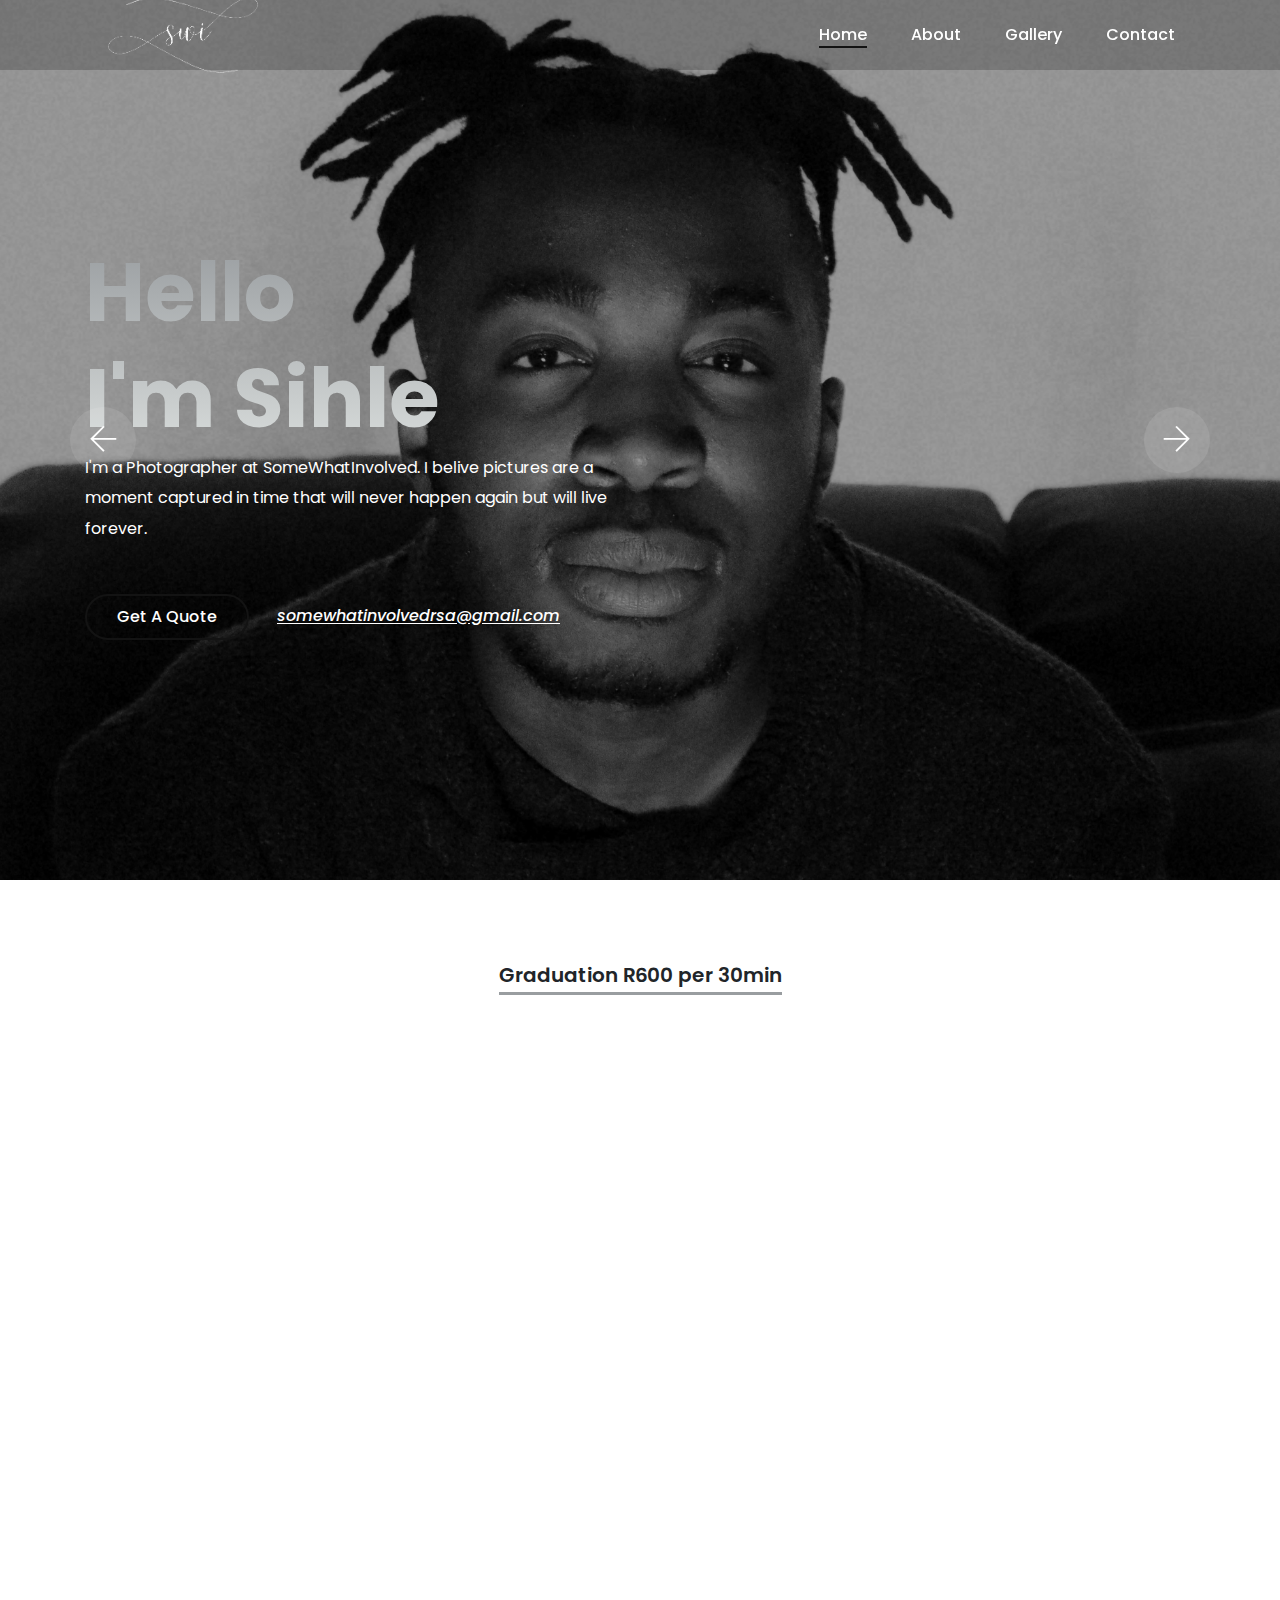
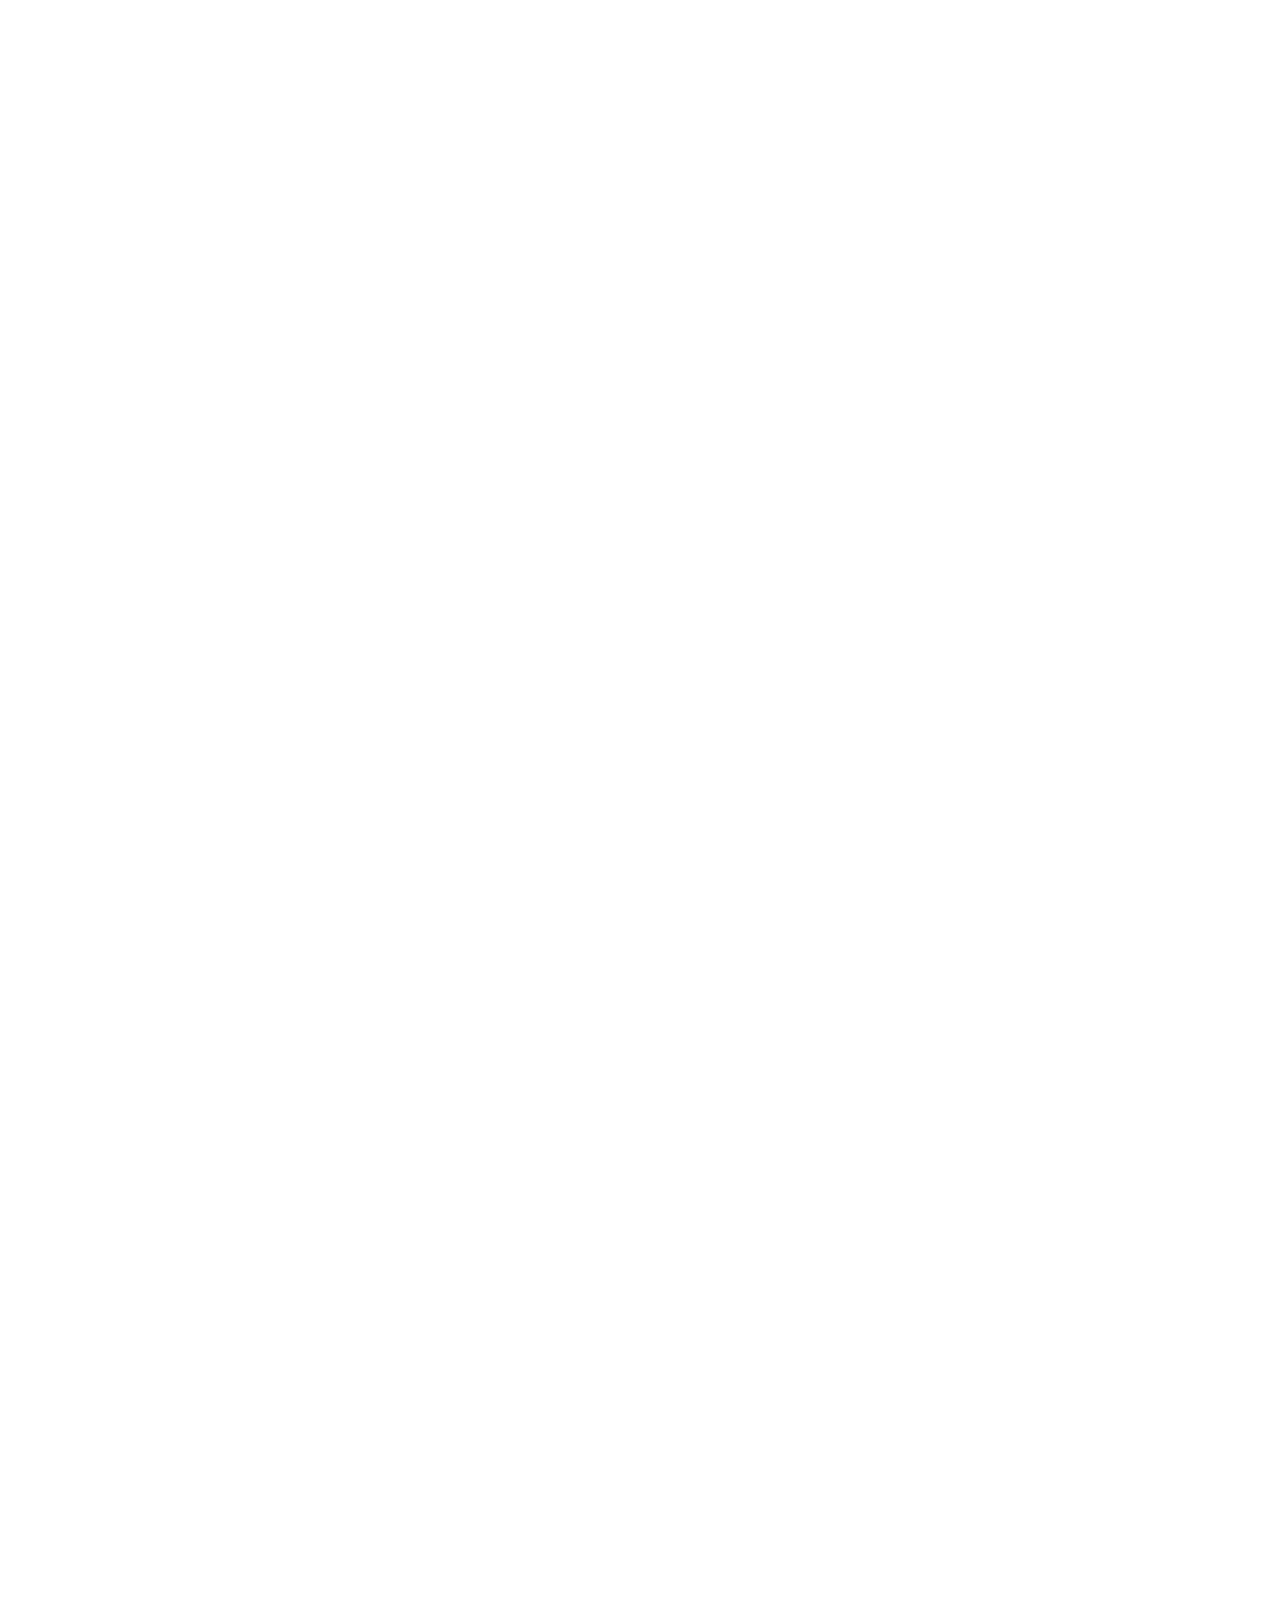
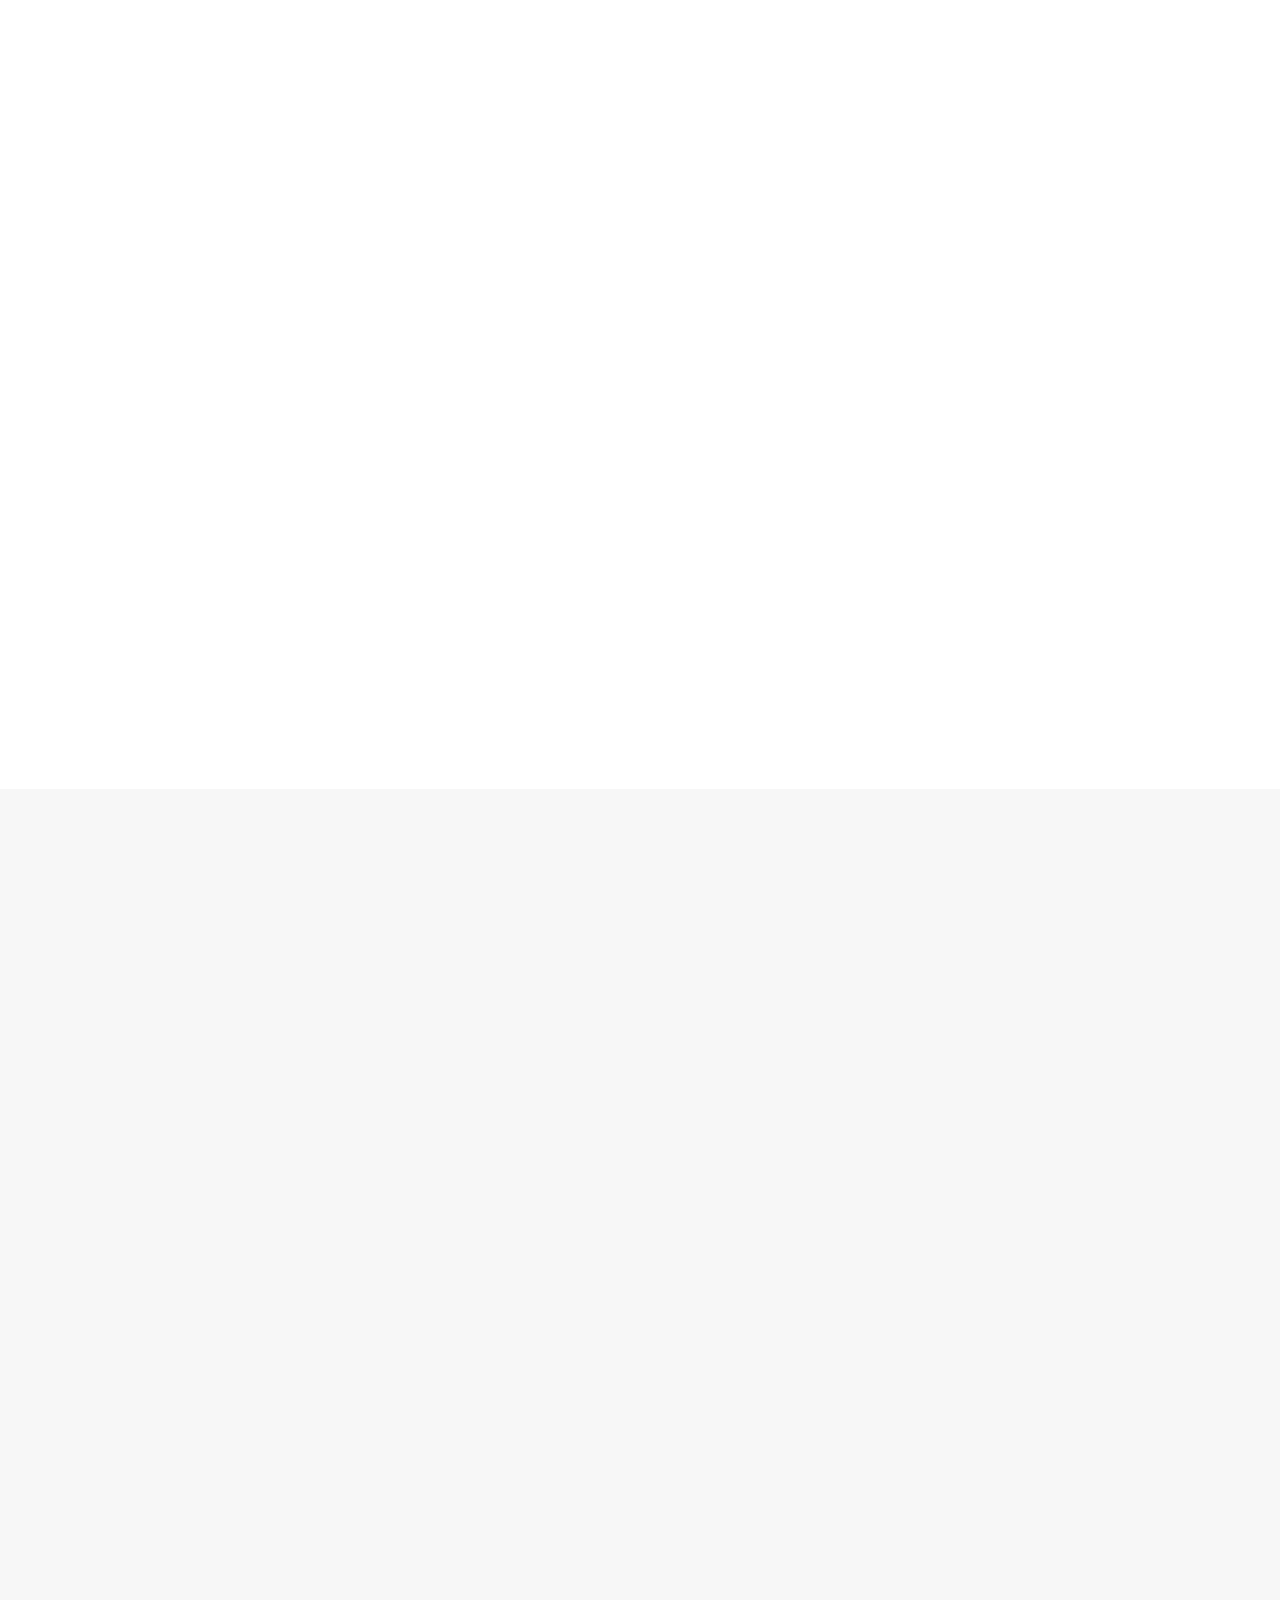
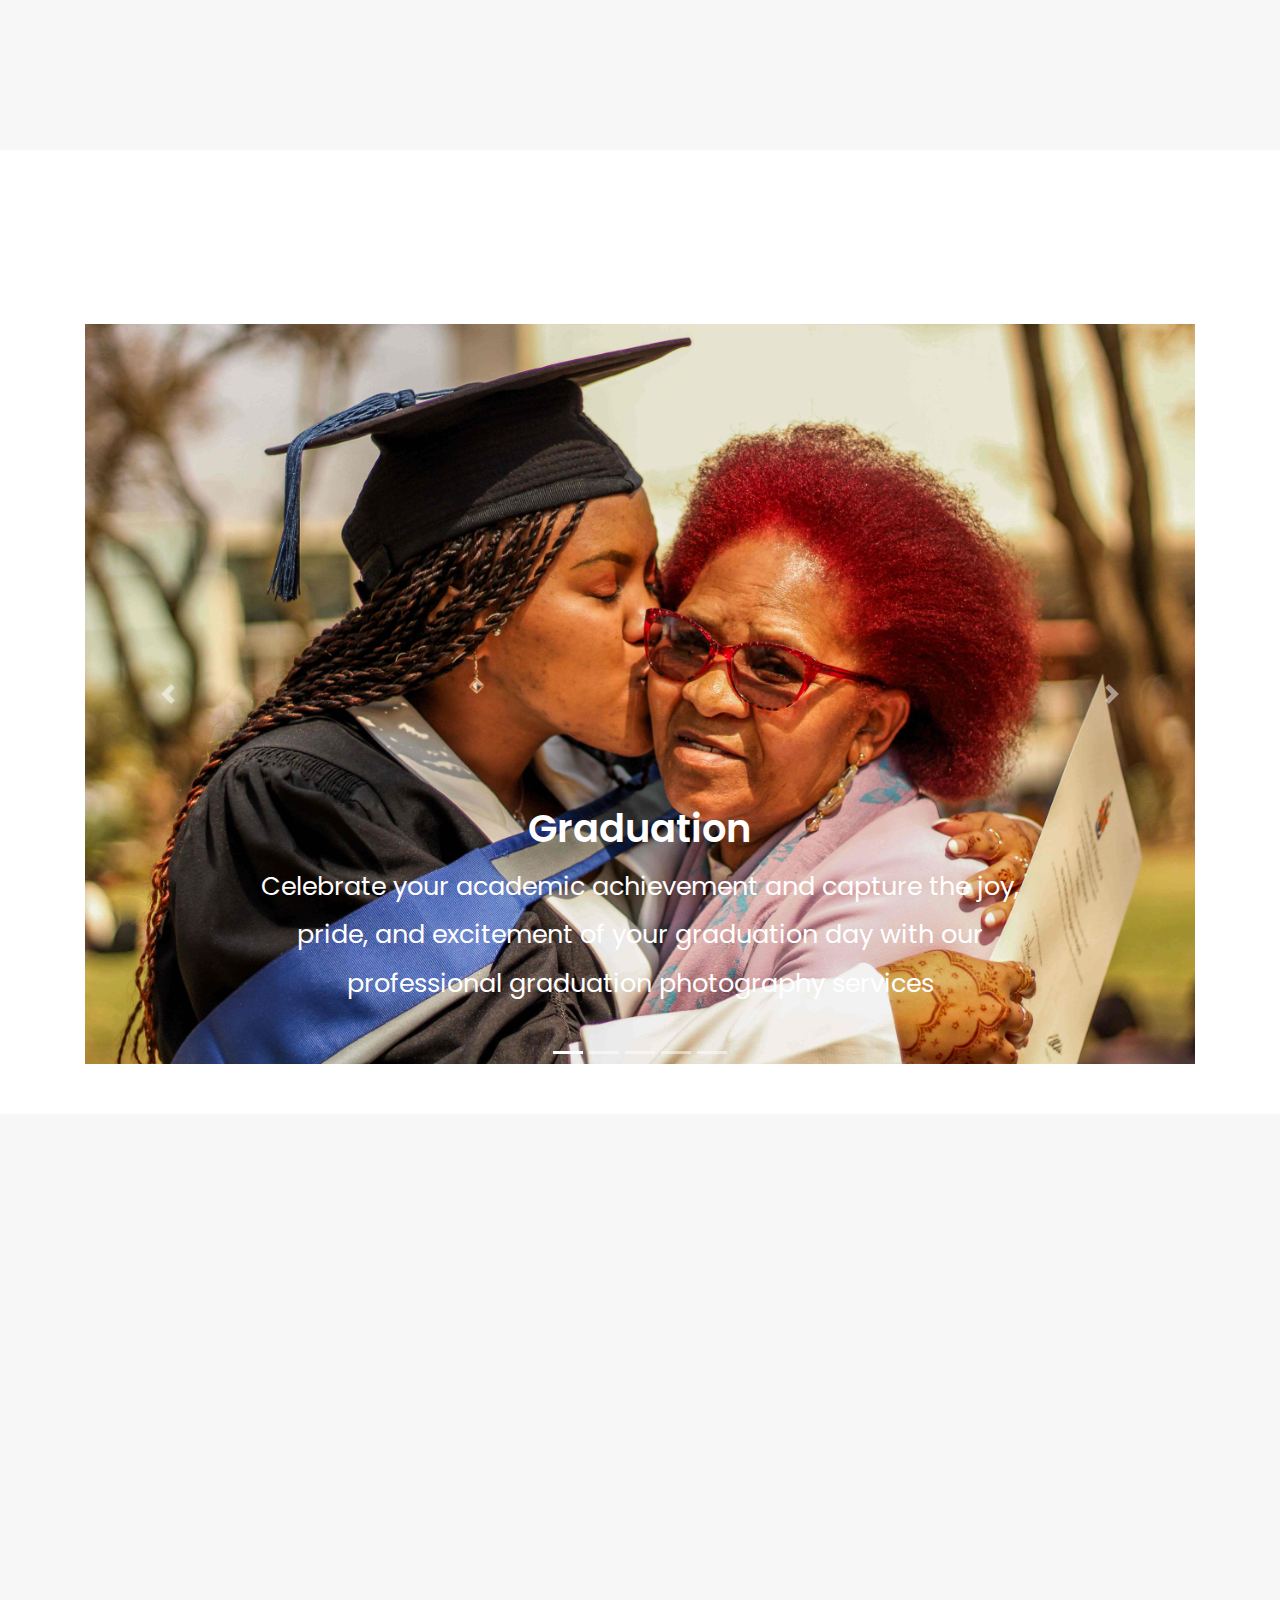
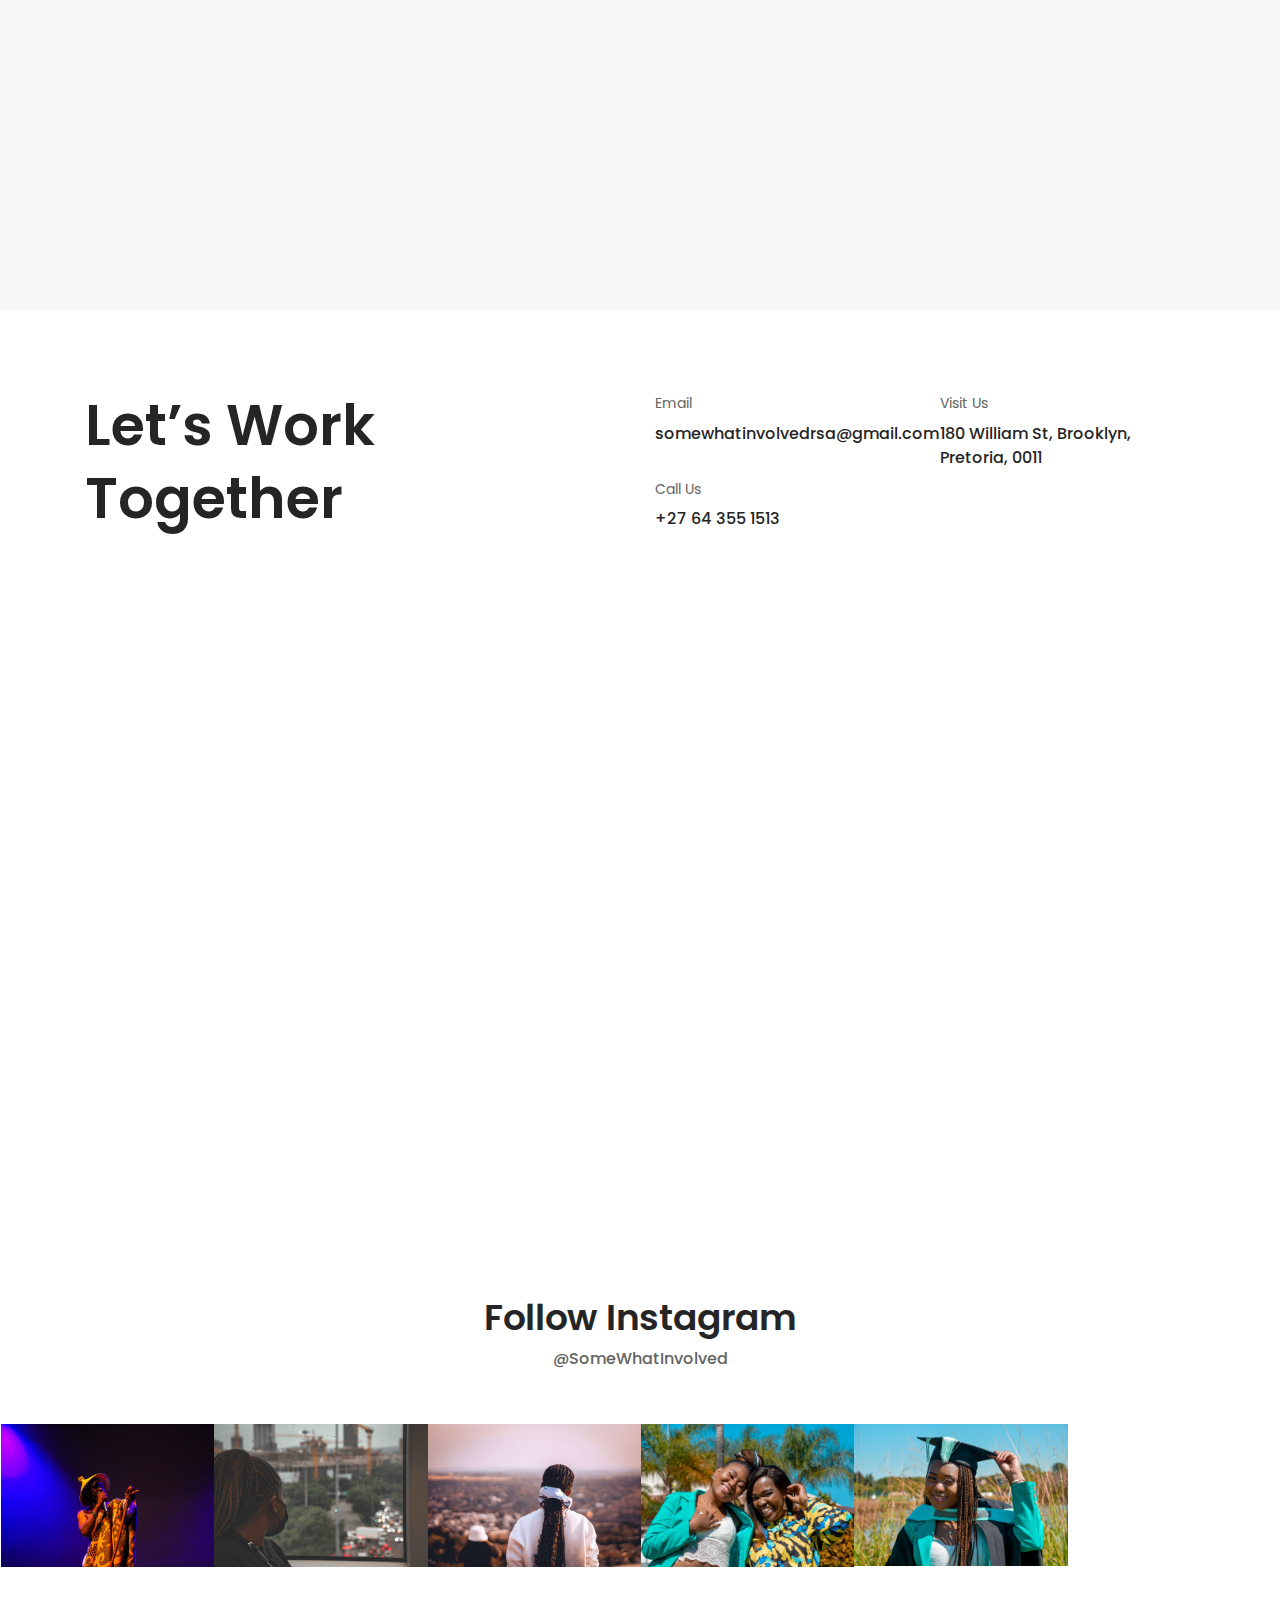
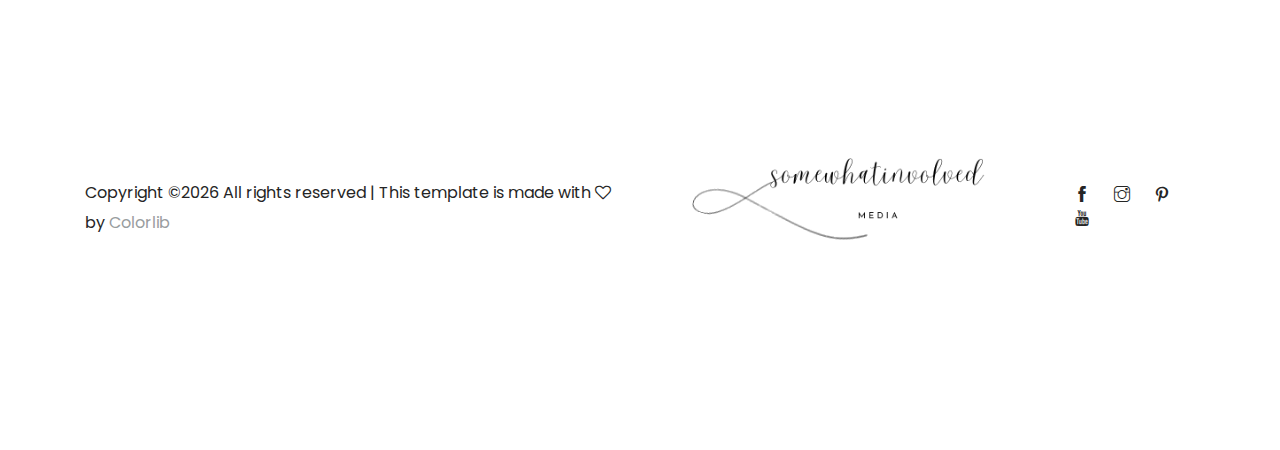
==== commit 1ea9f601: "search icon removed" ====
--- a/index.html
+++ b/index.html
@@ -24,25 +24,6 @@
         <div class="loader"></div>
     </div>
     <!-- /Preloader -->
-
-    <!-- Top Search Form Area -->
-    <div class="top-search-area">
-        <div class="modal fade" id="searchModal" tabindex="-1" role="dialog" aria-hidden="true">
-            <div class="modal-dialog modal-dialog-centered" role="document">
-                <div class="modal-content">
-                    <div class="modal-body">
-                        <!-- Close -->
-                        <button type="button" class="btn close-btn" data-dismiss="modal"><i class="ti-close"></i></button>
-                        <!-- Form -->
-                        <form action="index.html" method="post" >
-                            <input type="search" name="top-search-bar" class="form-control" placeholder="Search and hit enter...">
-                            <button type="submit" style="background:#999DA0;">Search</button>
-                        </form>
-                    </div>
-                </div>
-            </div>
-        </div>
-    </div>
 
     <!-- Header Area Start -->
     <header class="header-area">
@@ -76,8 +57,7 @@
                                     <li><a href="#contact">Contact</a></li>
                                 </ul>
 
-                                <!-- Search Icon -->
-                                <div class="search-icon" data-toggle="modal" data-target="#searchModal"><i class="ti-search"></i></div>
+                            
                             </div>
                             <!-- Nav End -->
                         </div>
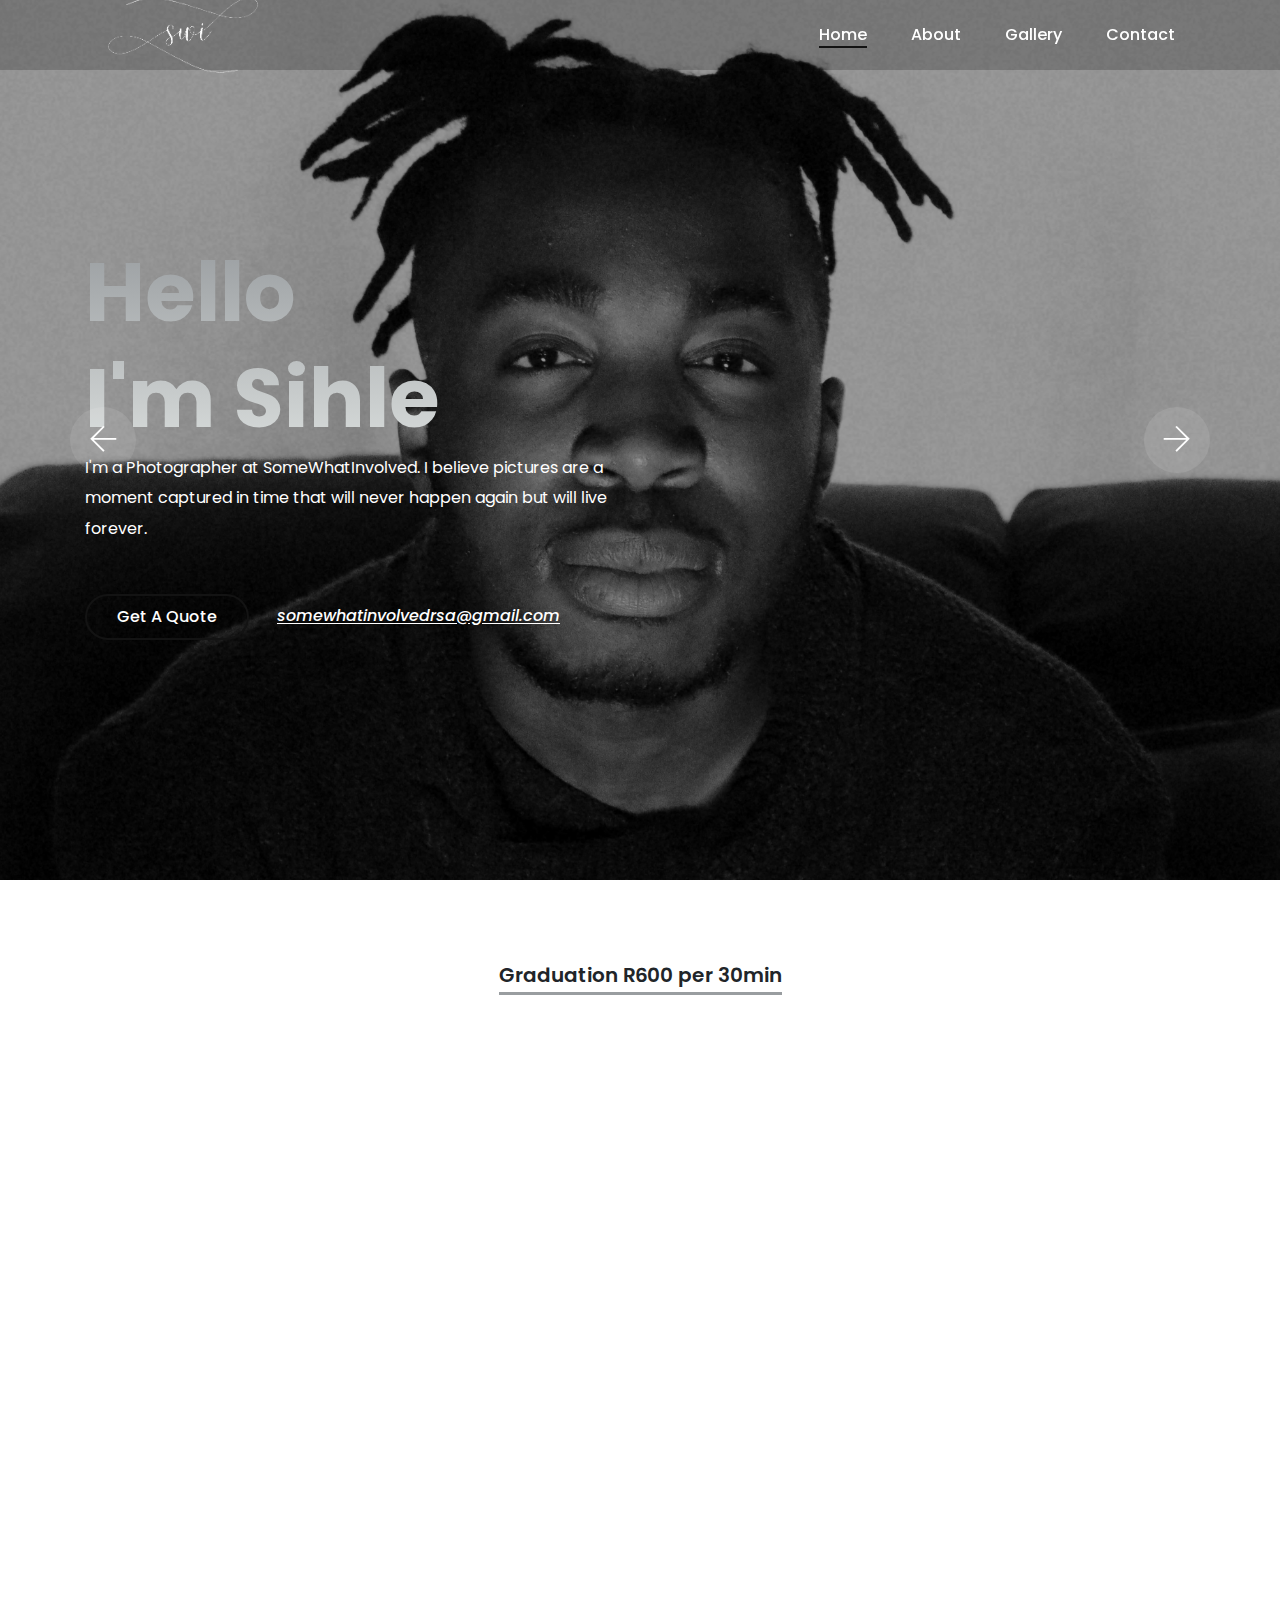
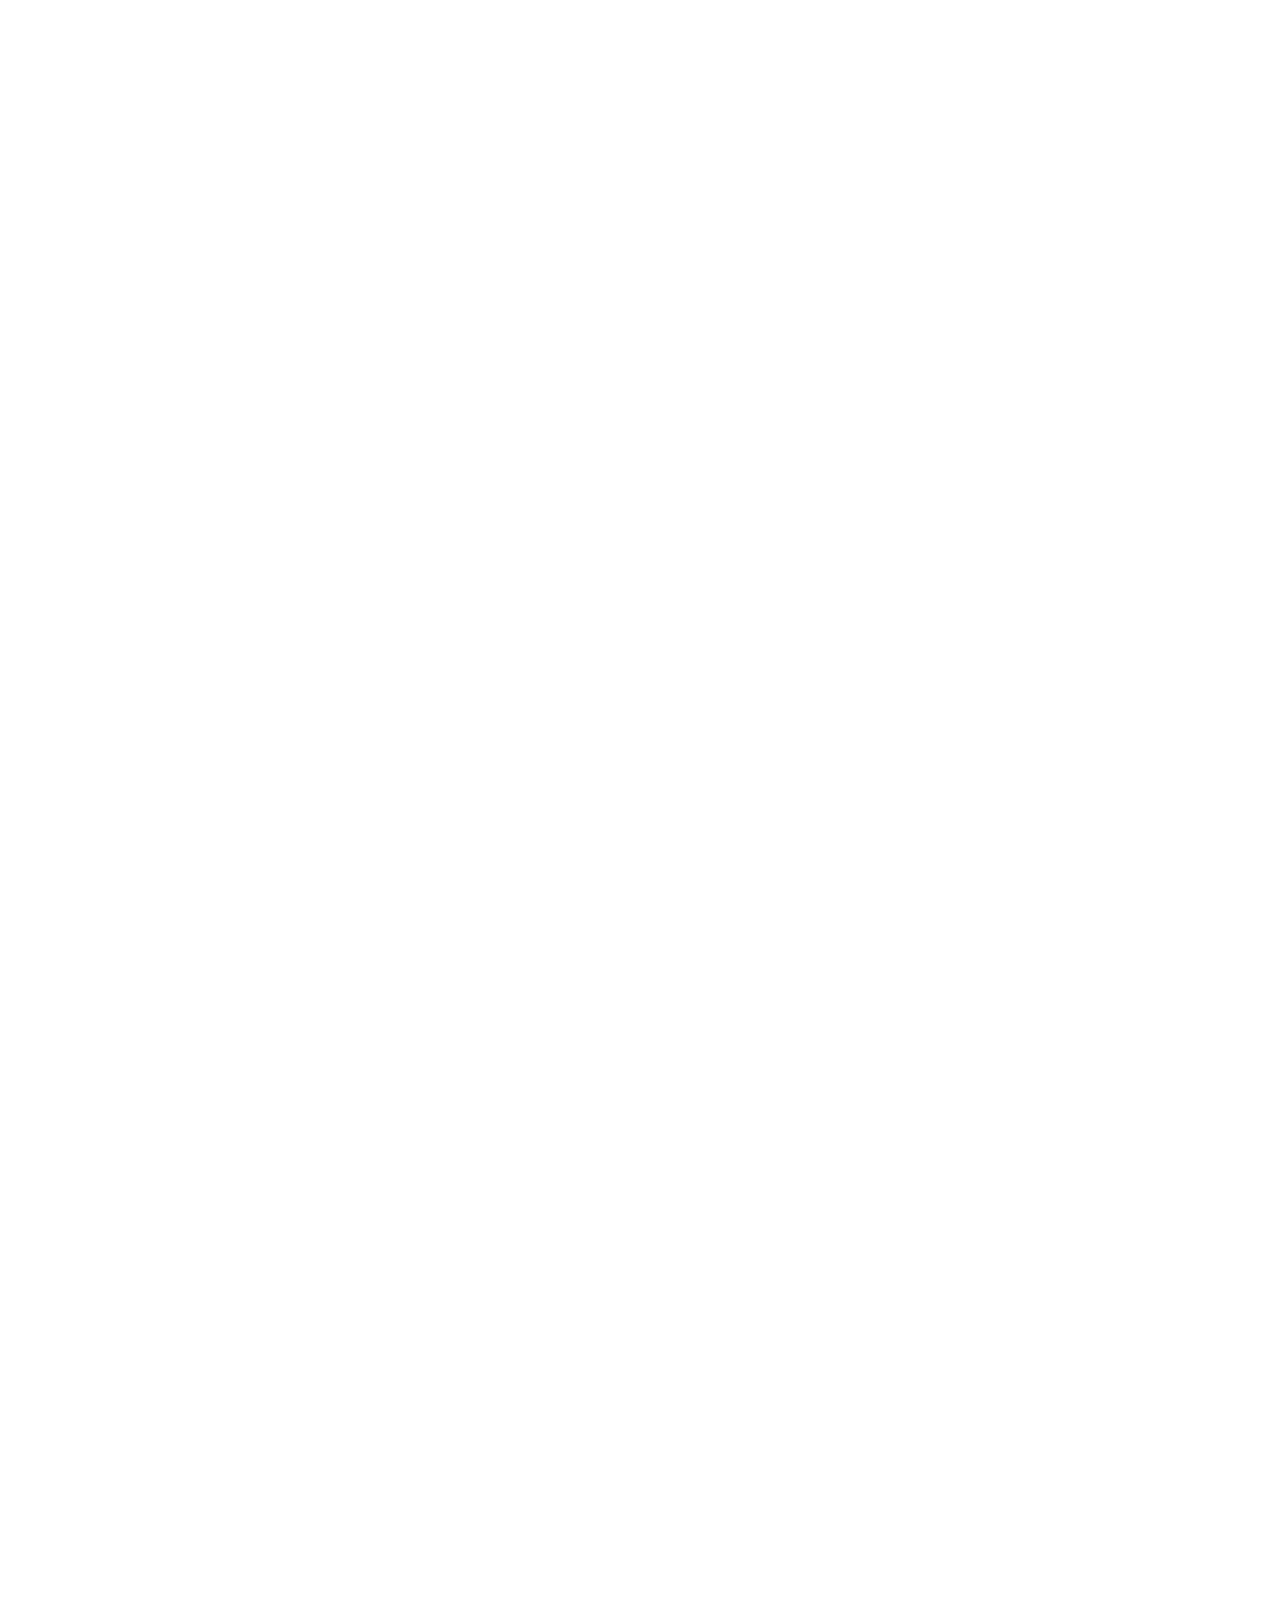
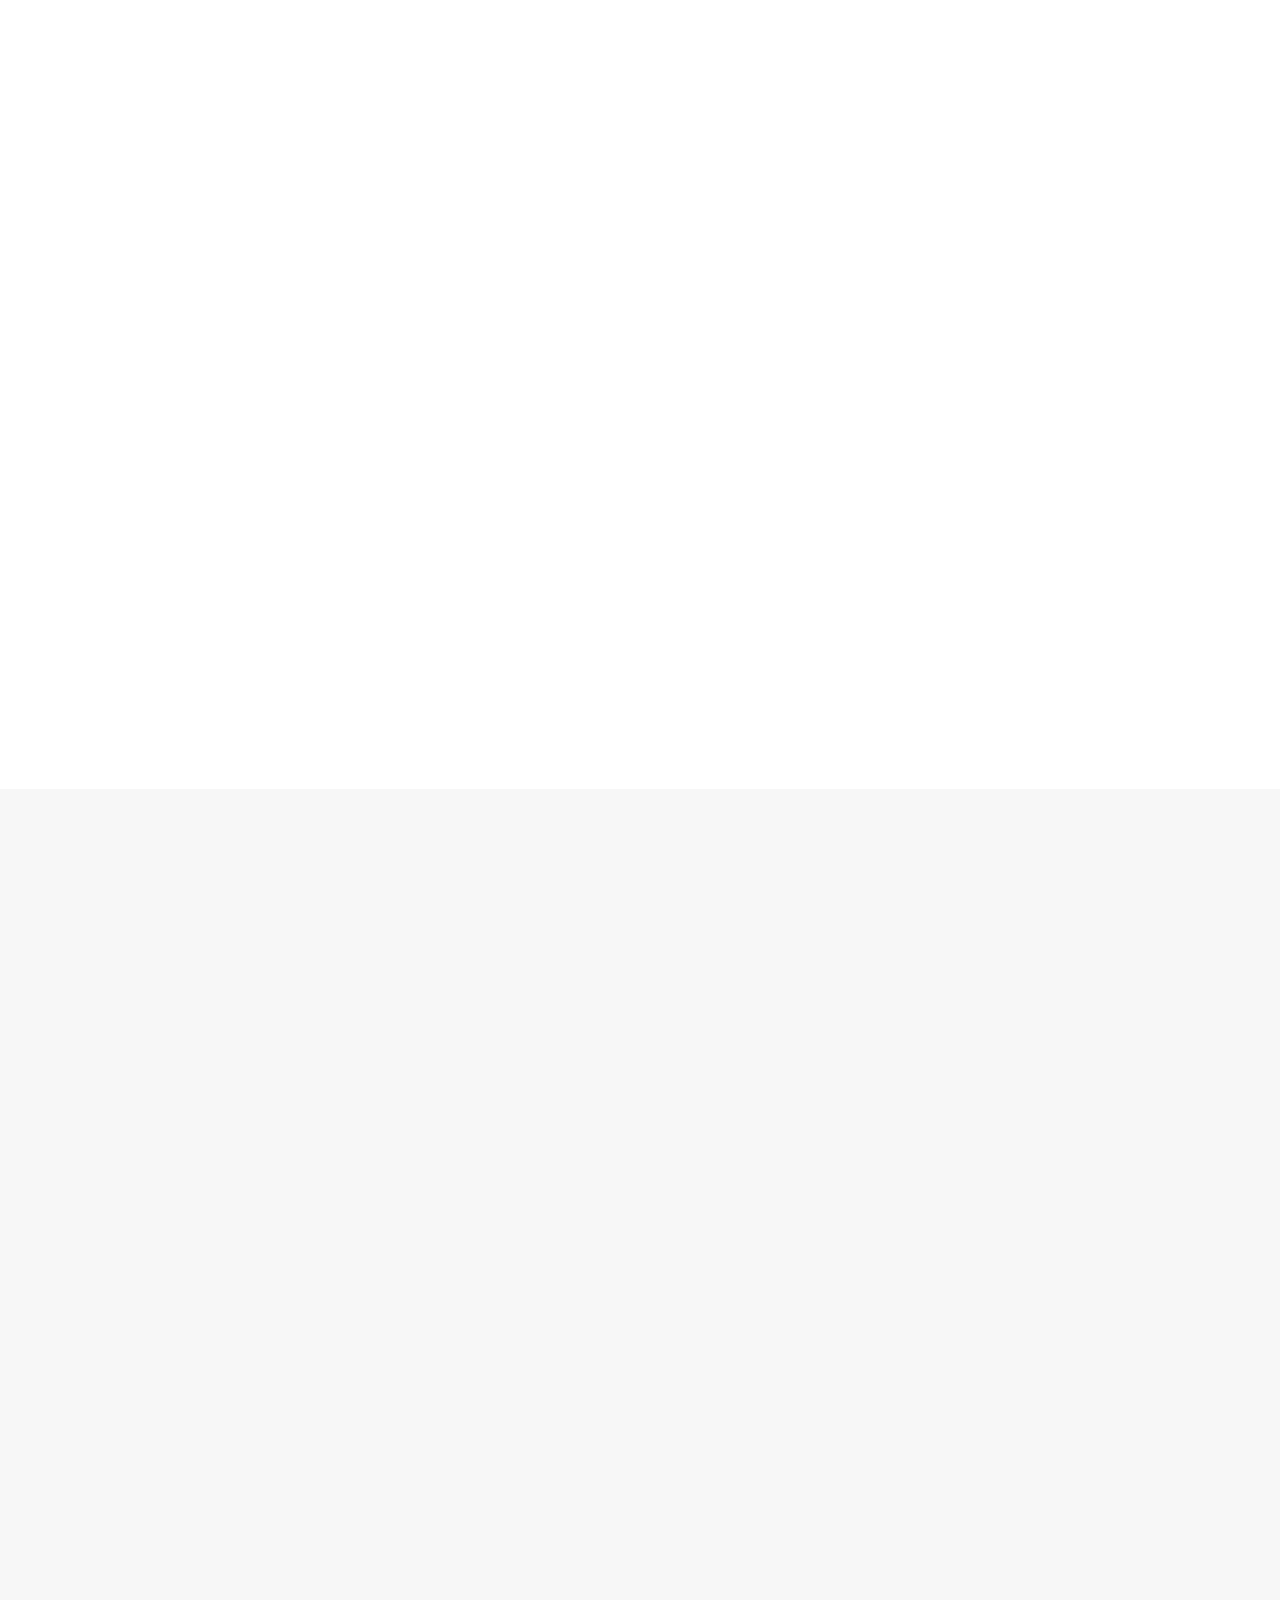
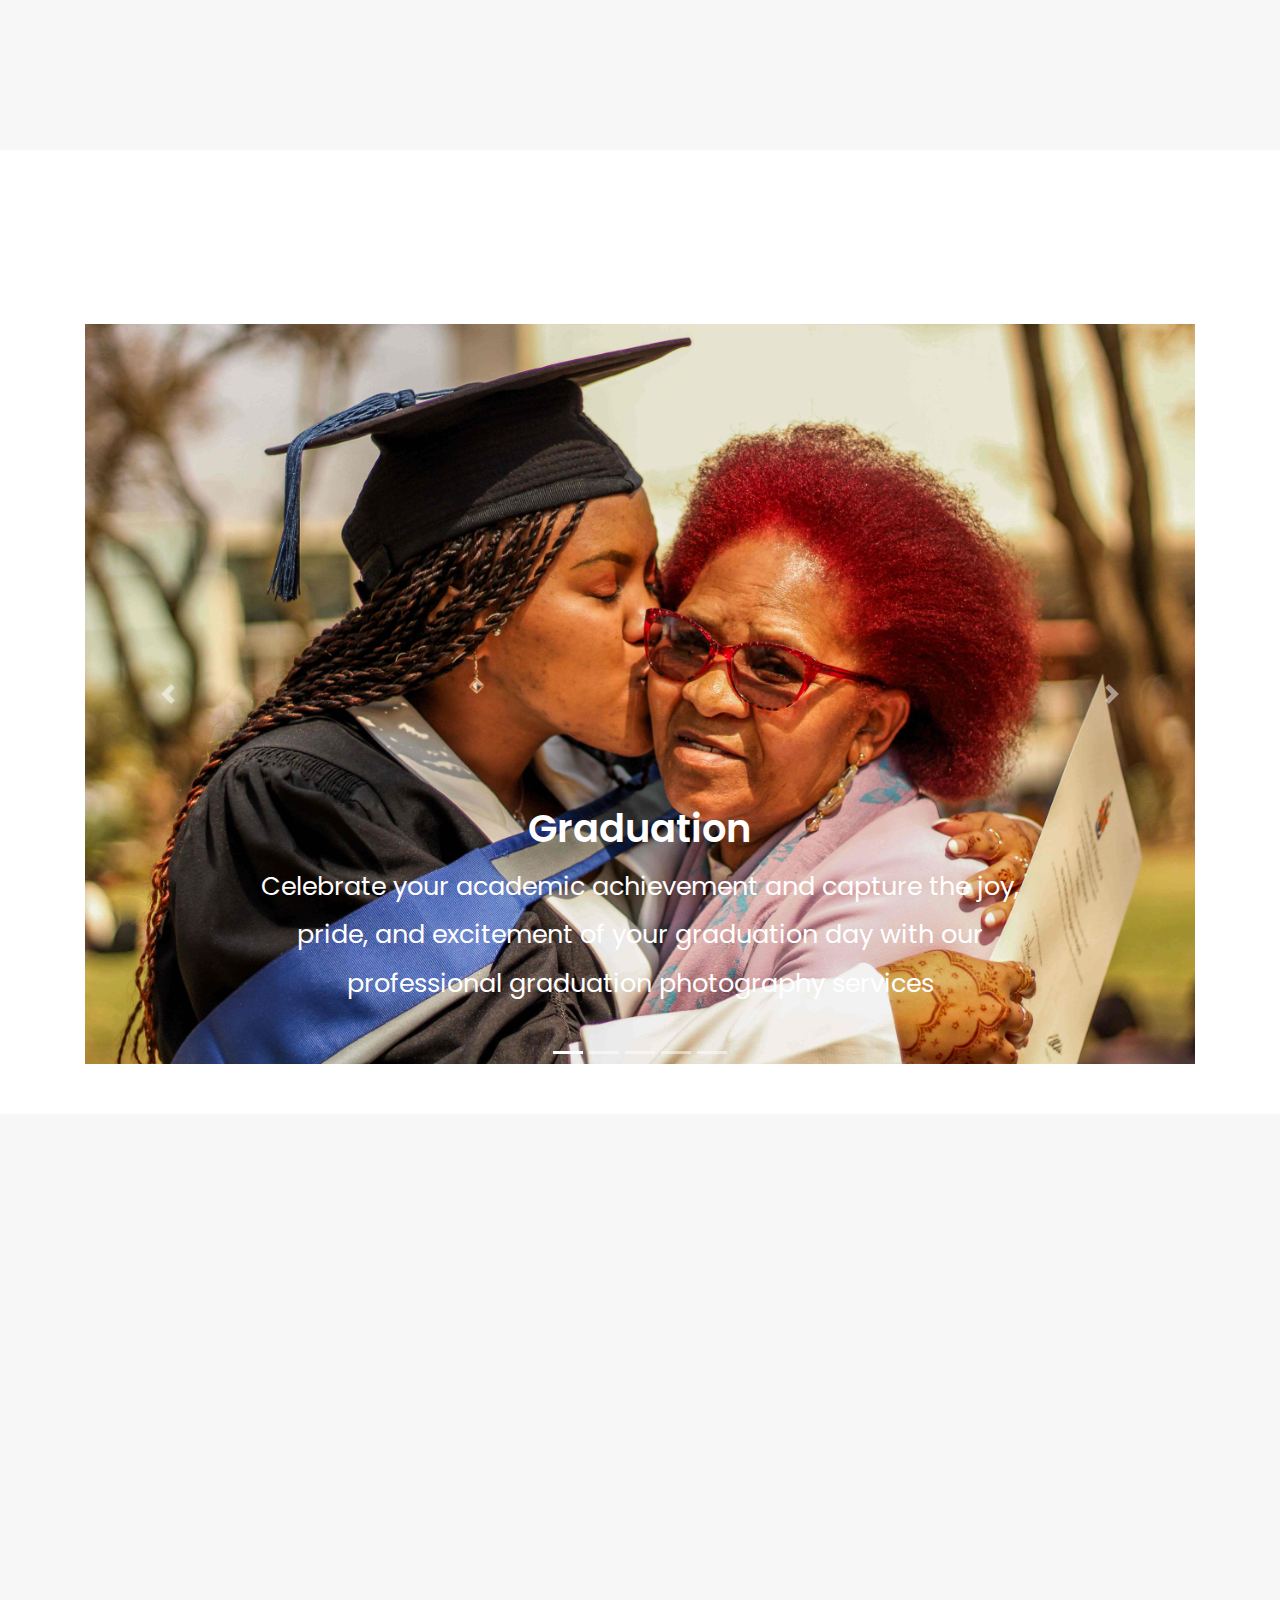
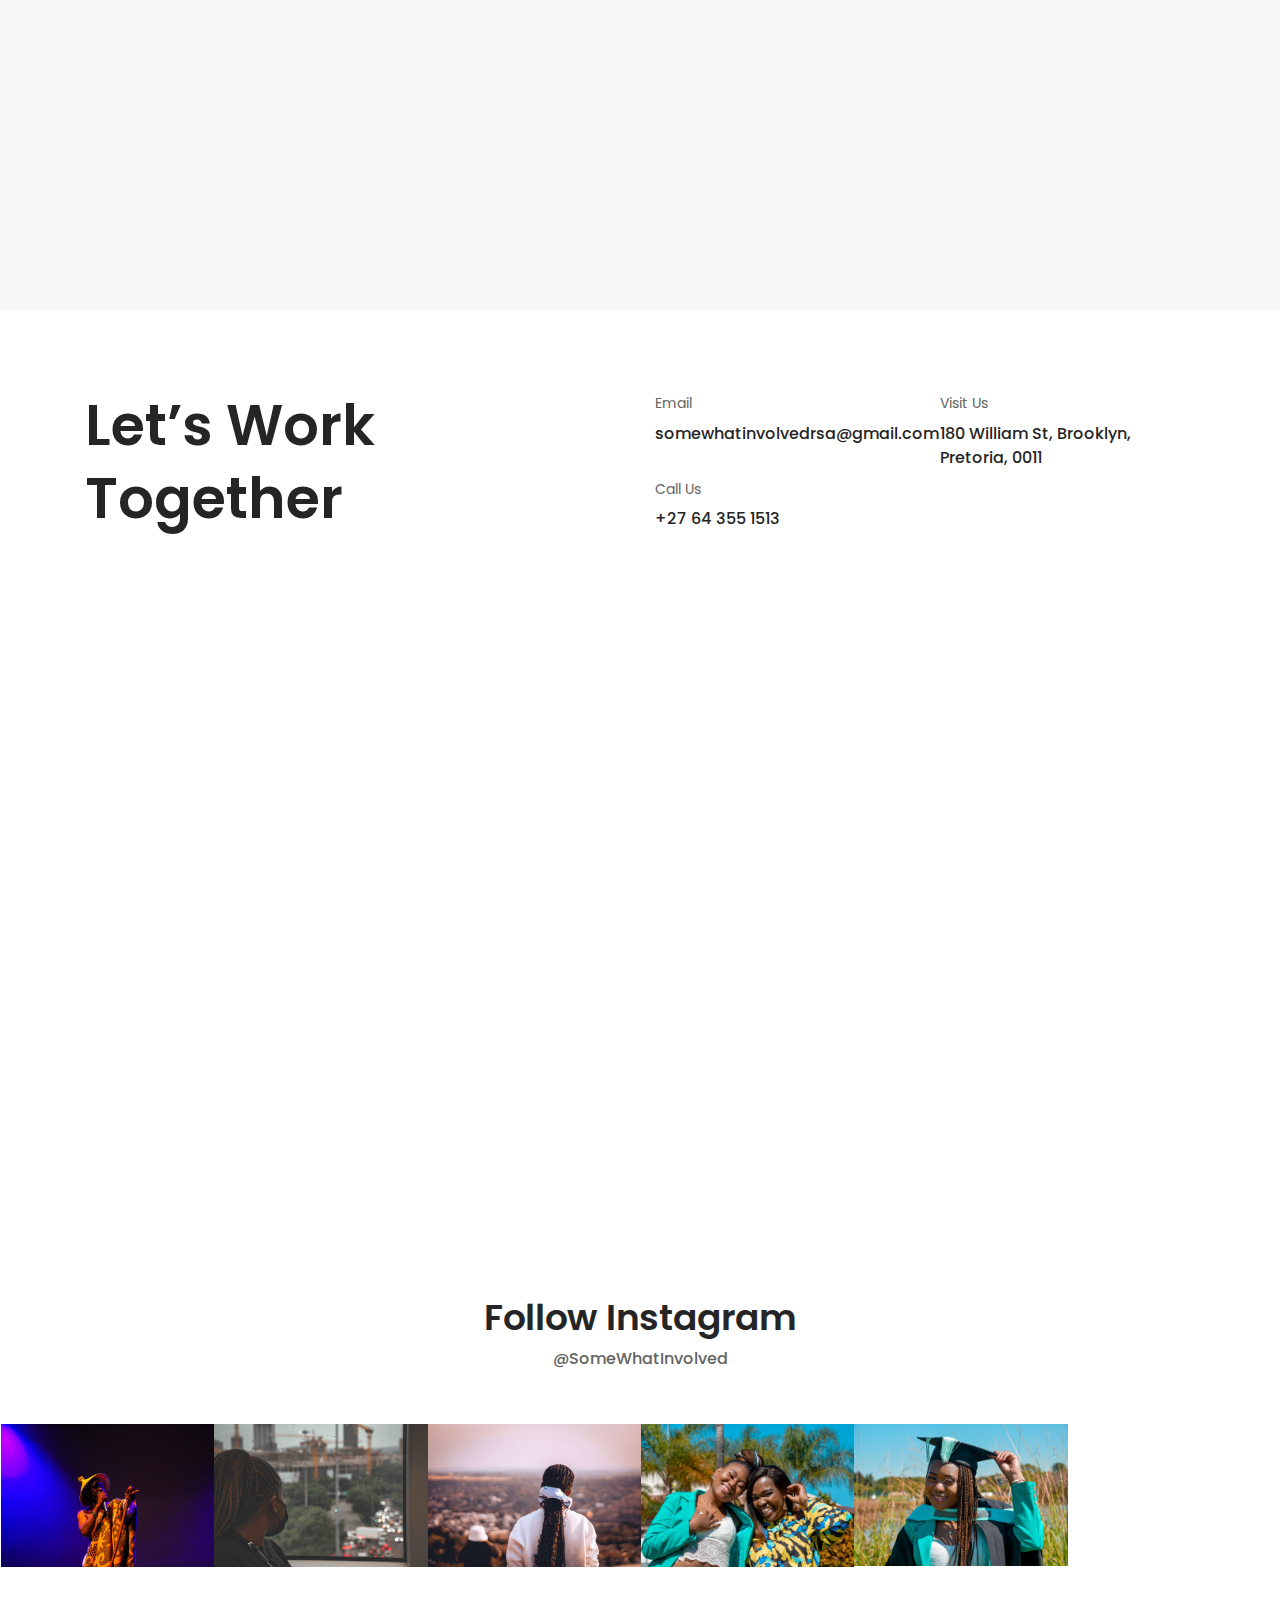
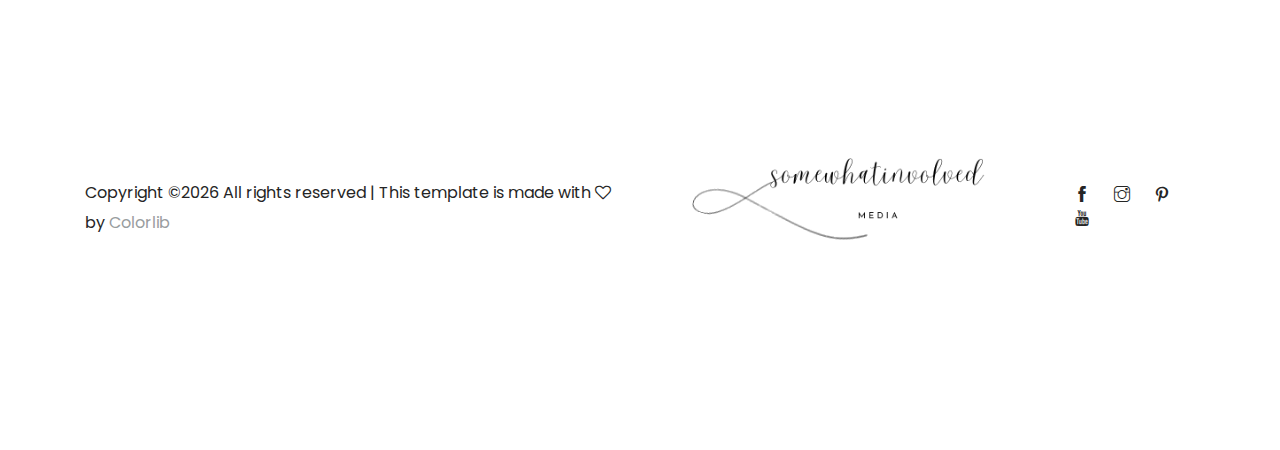
==== commit 651e1f38: "belive to believe" ====
--- a/index.html
+++ b/index.html
@@ -79,7 +79,7 @@
                         <div class="col-12 col-lg-8 col-xl-6">
                             <div class="welcome-text">
                                 <h2 data-animation="bounceInDown" data-delay="900ms">Hello <br>I'm Sihle</h2>
-                                <p data-animation="bounceInDown" data-delay="500ms">I'm a Photographer at SomeWhatInvolved. I belive pictures are a moment captured in time that will never happen again but will live forever.</p>
+                                <p data-animation="bounceInDown" data-delay="500ms">I'm a Photographer at SomeWhatInvolved. I believe pictures are a moment captured in time that will never happen again but will live forever.</p>
                                 <div class="hero-btn-group" data-animation="bounceInDown" data-delay="100ms">
                                     <a href="#contact" class="btn alime-btn mb-3 mb-sm-0 mr-4">Get a Quote</a>
                                     <a class="hero-mail-contact" href="somewhatinvolvedrsa@gmail.com">somewhatinvolvedrsa@gmail.com</a>
@@ -98,7 +98,7 @@
                         <div class="col-12 col-lg-8 col-xl-6">
                             <div class="welcome-text">
                                 <h2 data-animation="bounceInDown" data-delay="900ms">Hello <br>I'm Lwazi</h2>
-                                <p data-animation="bounceInDown" data-delay="500ms">I'm a Content Director at SomeWhatInvolved. I am passionate about storytelling and belive in the power of content to connect and inspire.</p>
+                                <p data-animation="bounceInDown" data-delay="500ms">I'm a Content Director at SomeWhatInvolved. I am passionate about storytelling and believe in the power of content to connect and inspire.</p>
                                 <div class="hero-btn-group" data-animation="bounceInDown" data-delay="100ms">
                                     <a href="#contact" class="btn alime-btn mb-3 mb-sm-0 mr-4">Get a Quote</a>
                                     <a class="hero-mail-contact" href="somewhatinvolvedrsa@gmail.com">somewhatinvolvedrsa@gmail.com</a>
@@ -116,7 +116,7 @@
                         <div class="col-12 col-lg-8 col-xl-6">
                             <div class="welcome-text">
                                 <h2 data-animation="bounceInDown" data-delay="900ms">Hello <br>I'm Moesha</h2>
-                                <p data-animation="bounceInDown" data-delay="500ms">I'm an Editor at SomeWhatInvolved. I belive there's nothing that can't be fixed.</p>
+                                <p data-animation="bounceInDown" data-delay="500ms">I'm an Editor at SomeWhatInvolved. I believe there's nothing that can't be fixed.</p>
                                 <div class="hero-btn-group" data-animation="bounceInDown" data-delay="100ms">
                                     <a href="#contact" class="btn alime-btn mb-3 mb-sm-0 mr-4">Get a Quote</a>
                                     <a class="hero-mail-contact" href="somewhatinvolvedrsa@gmail.com">somewhatinvolvedrsa@gmail.com</a>
